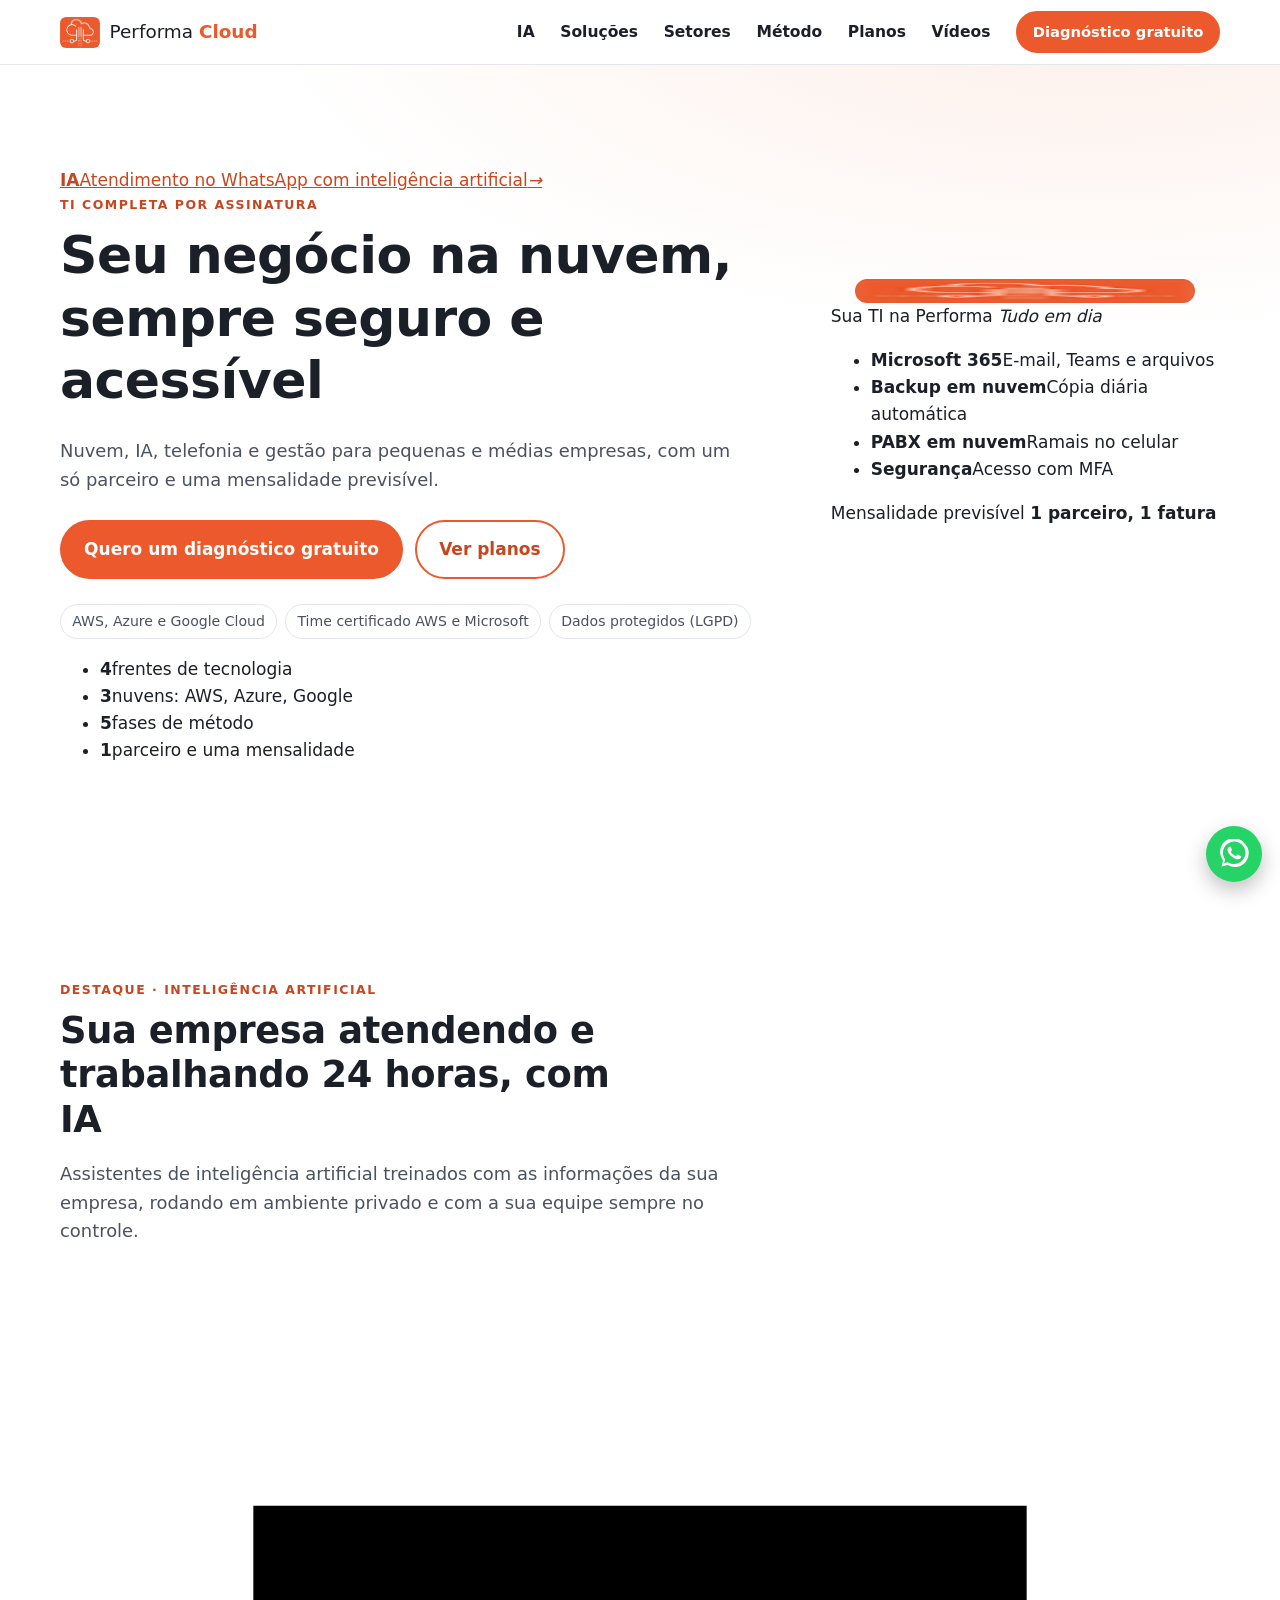
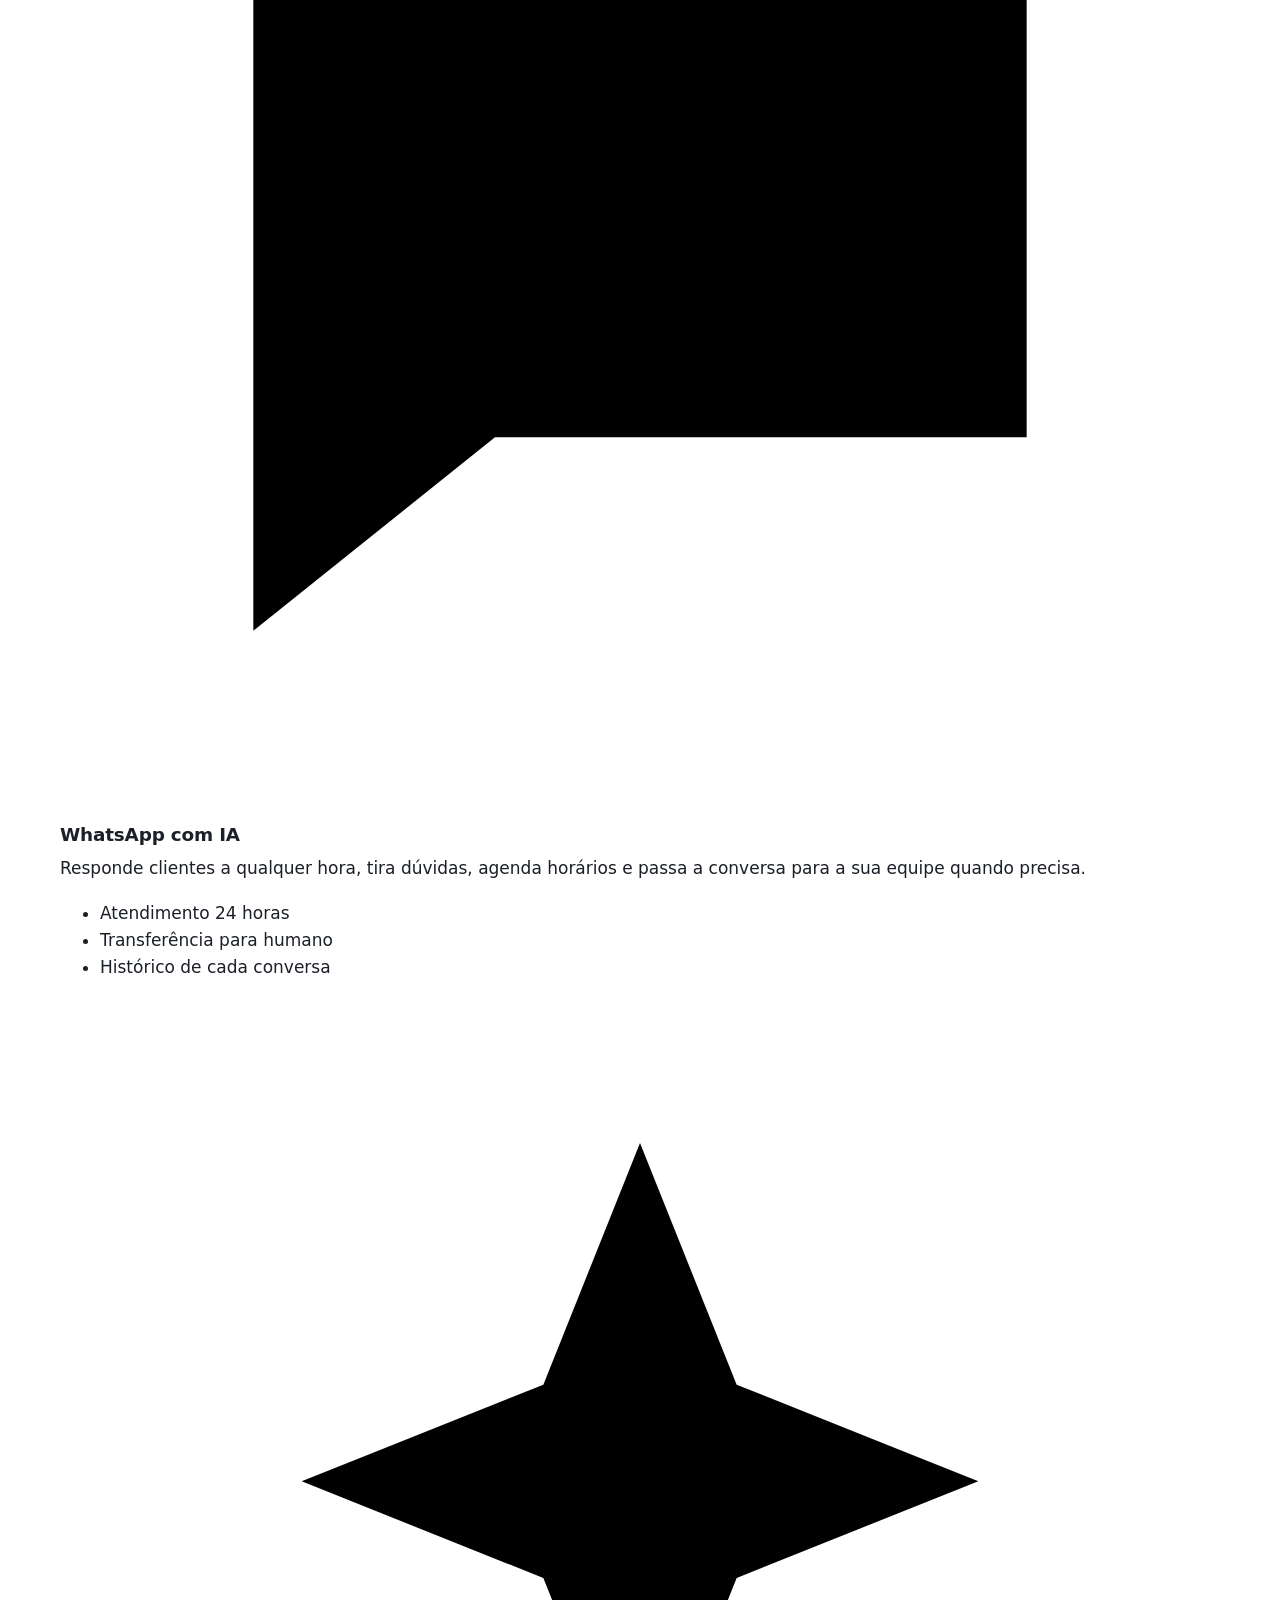
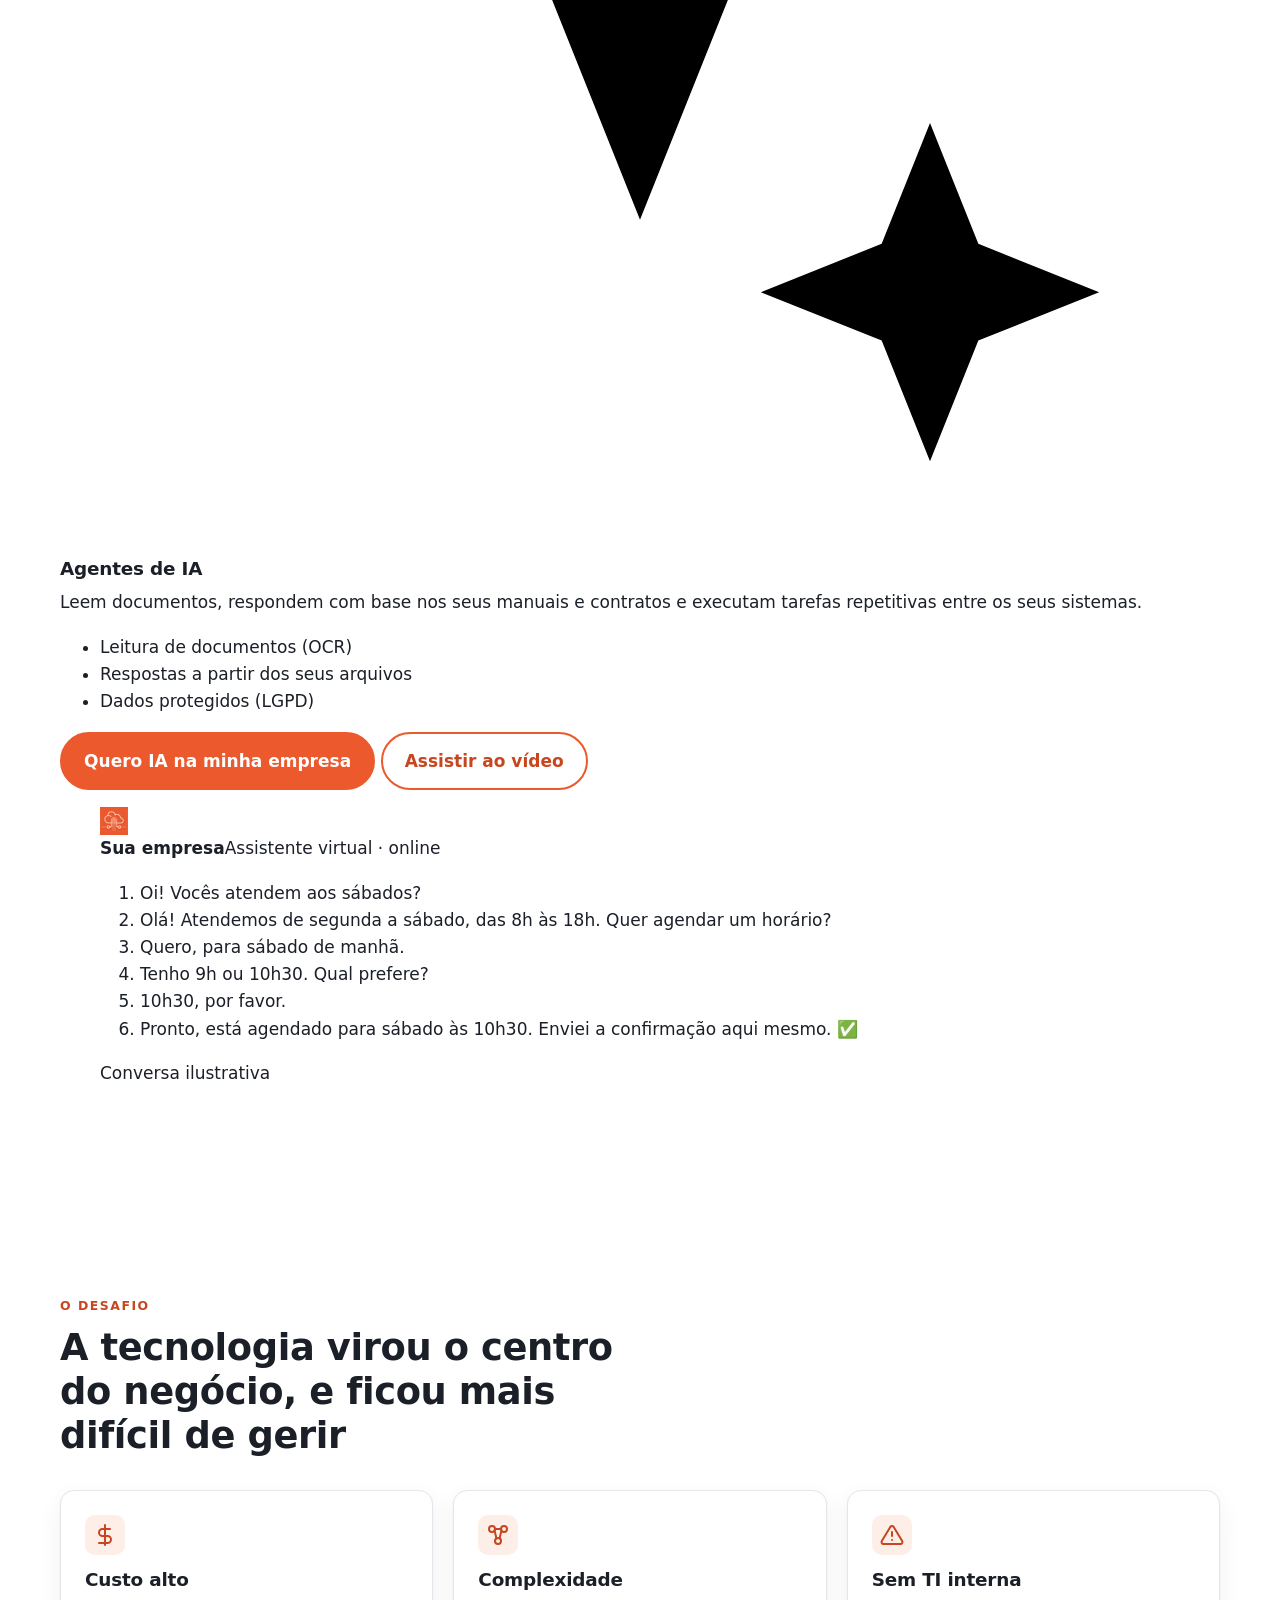
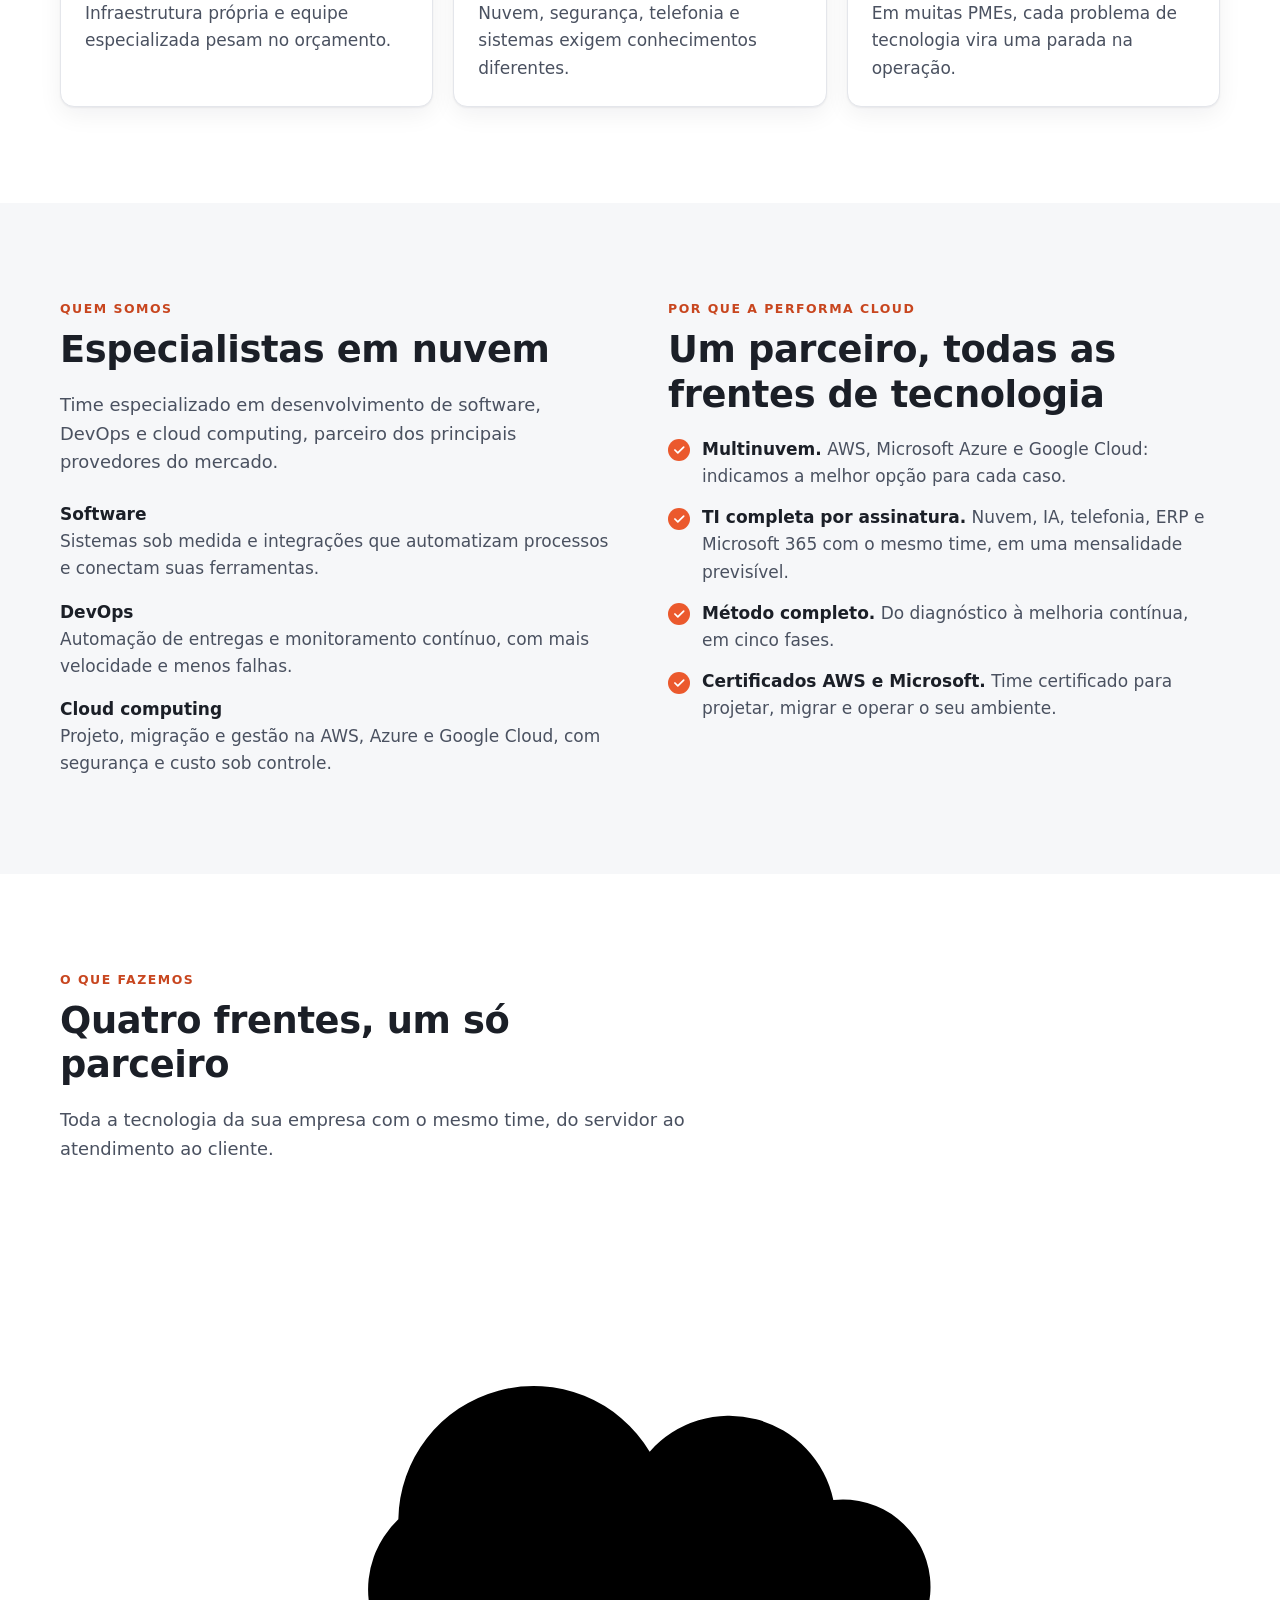
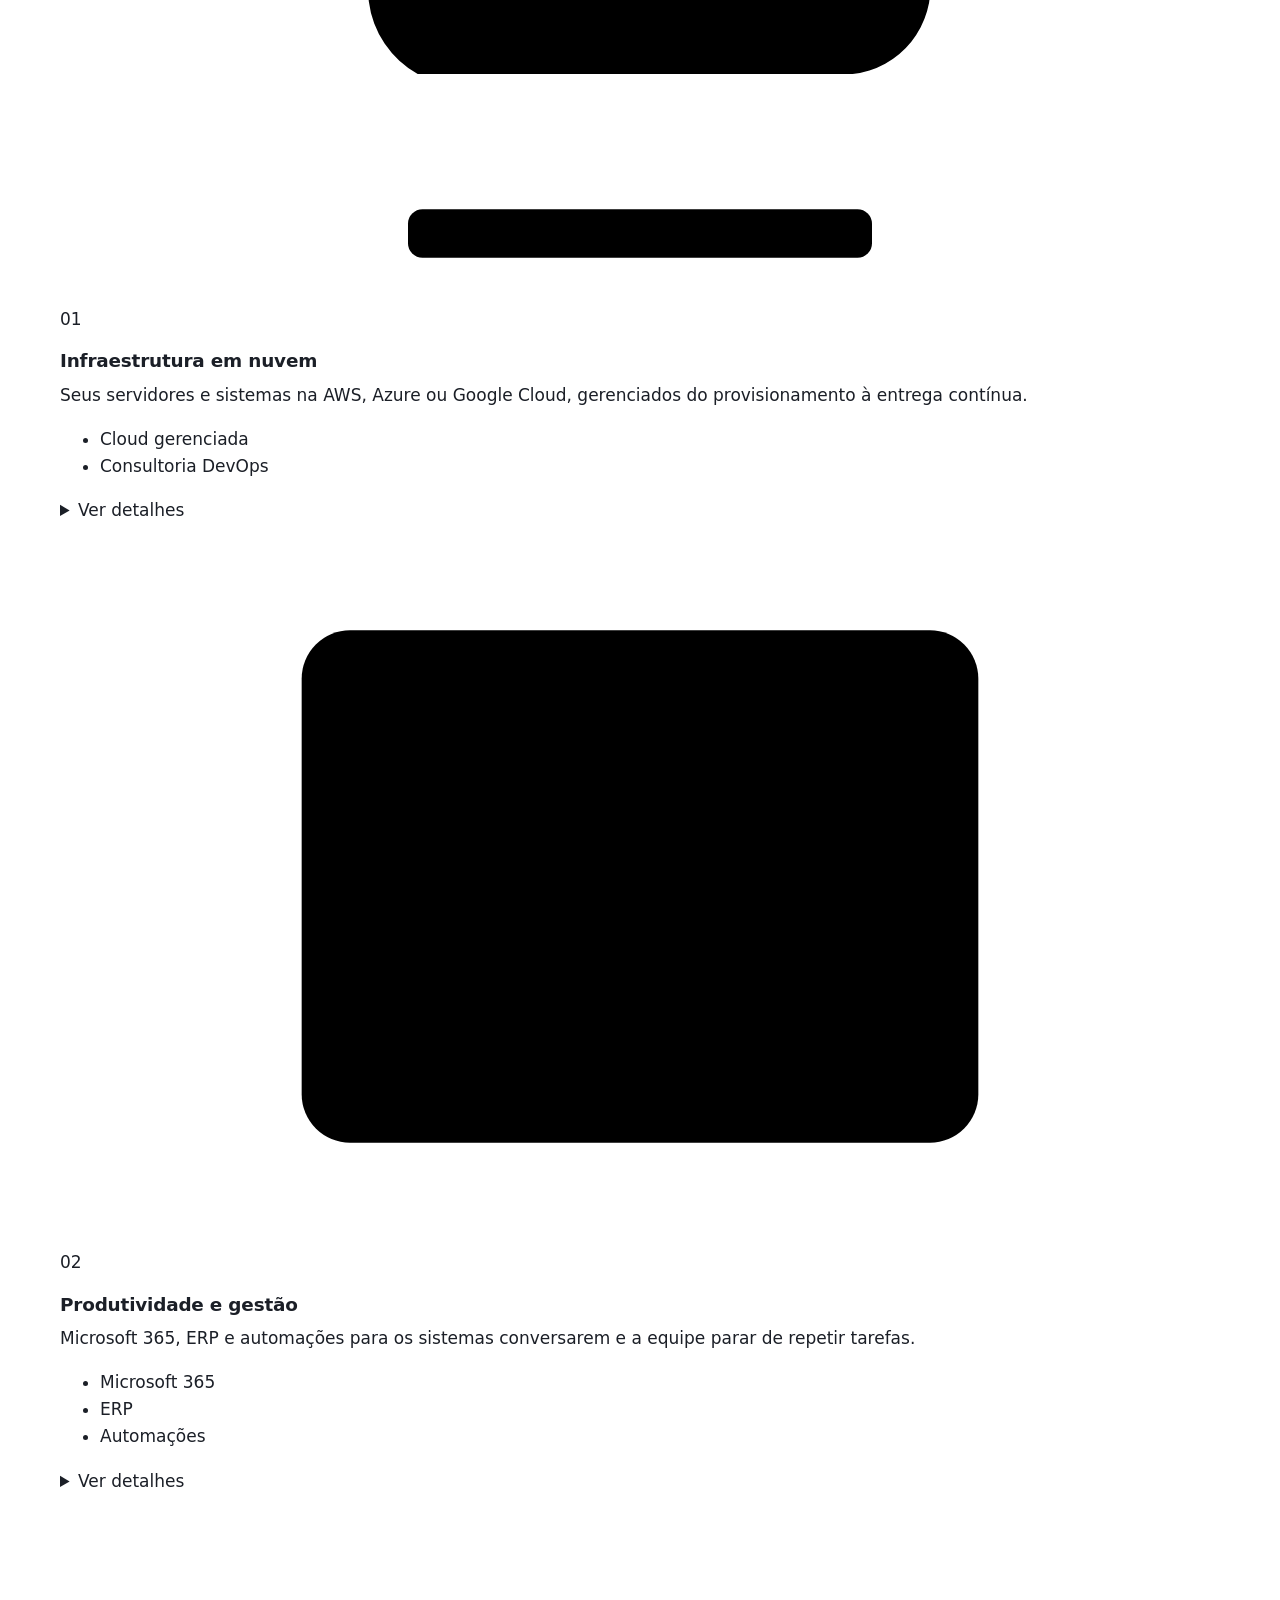
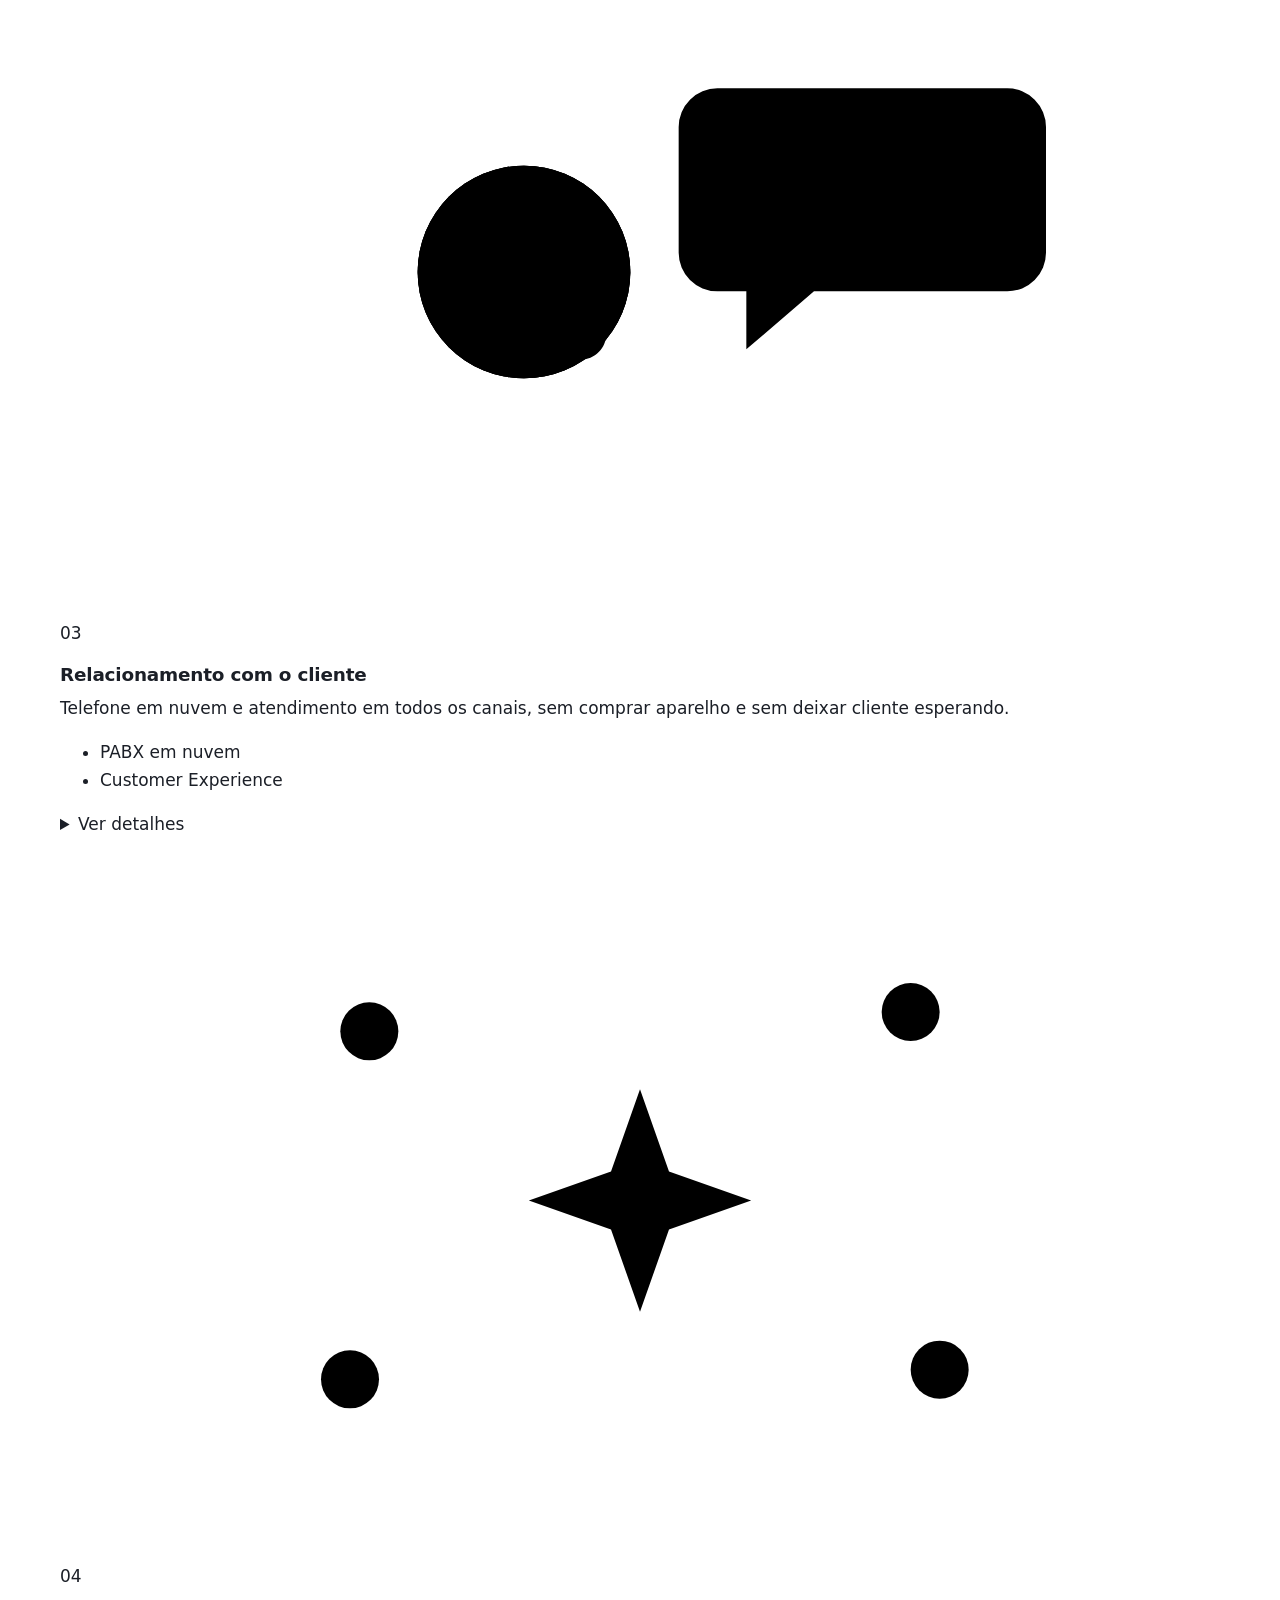
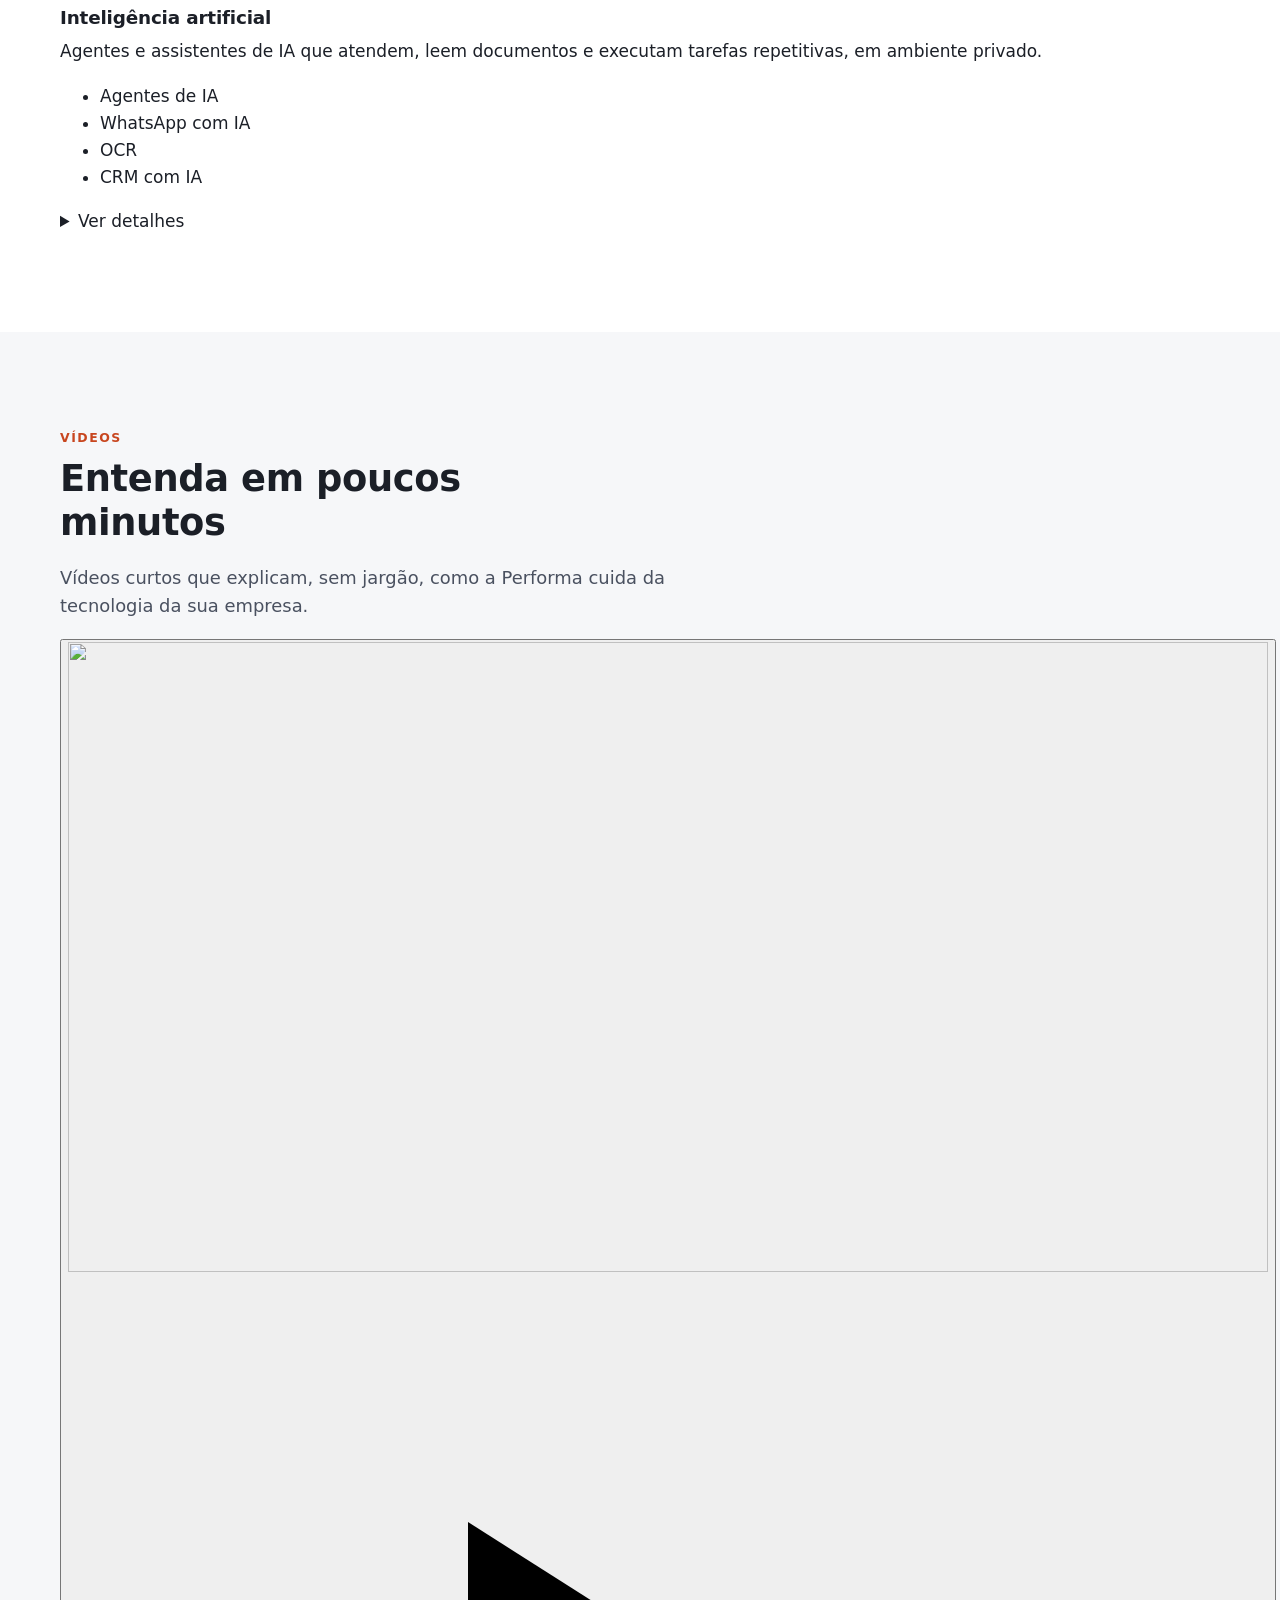
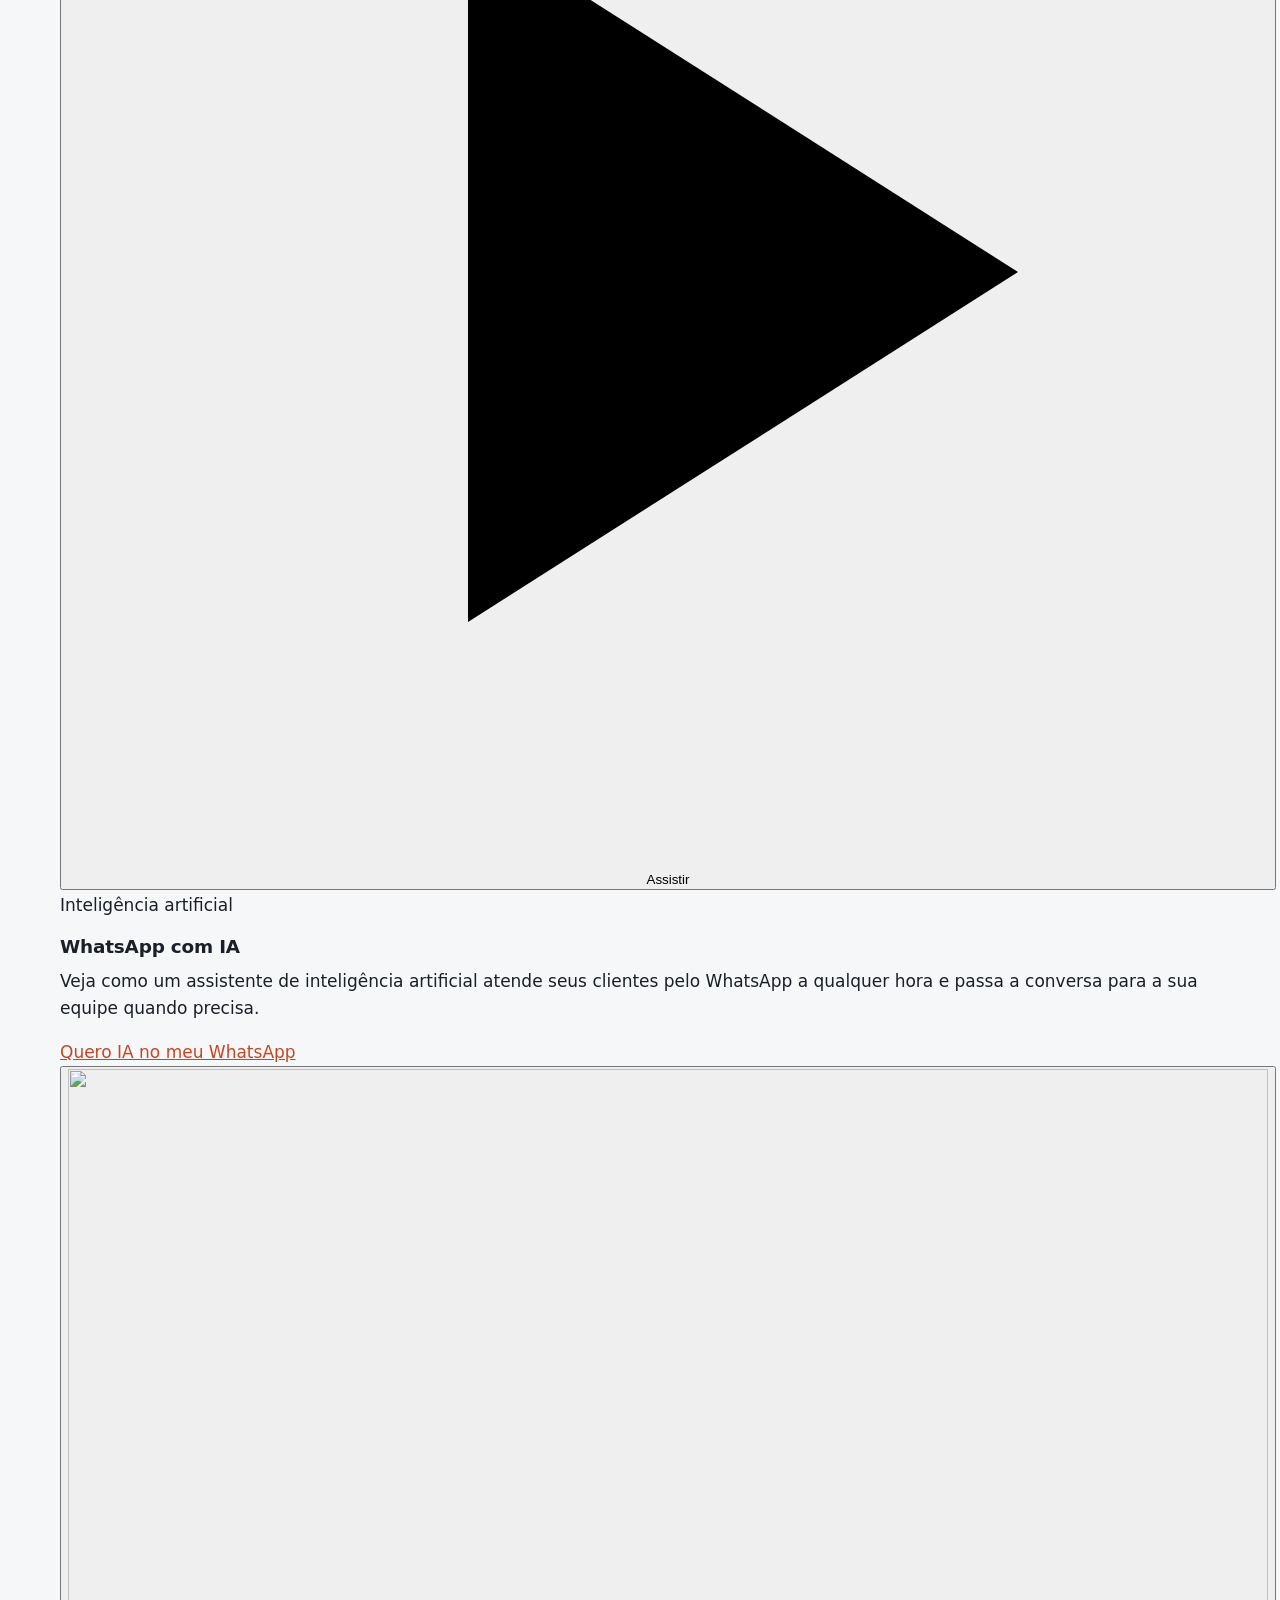
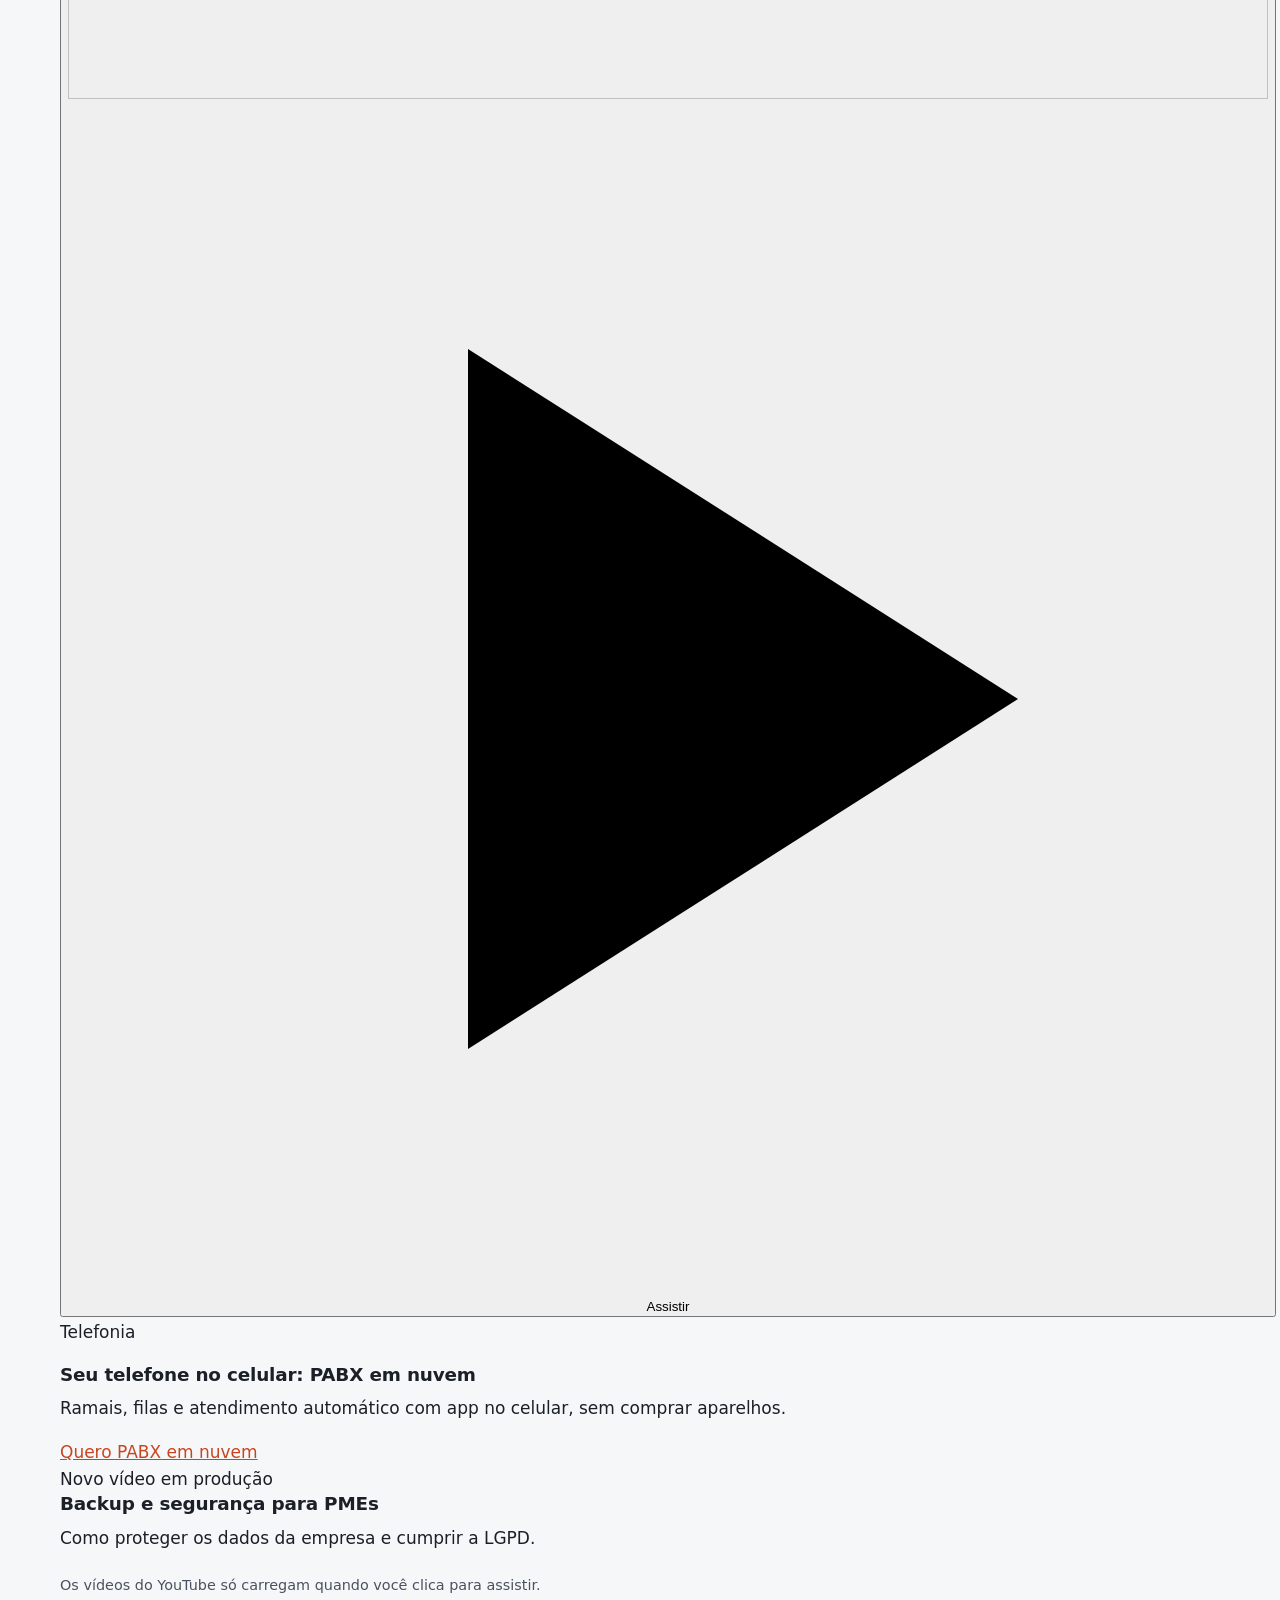
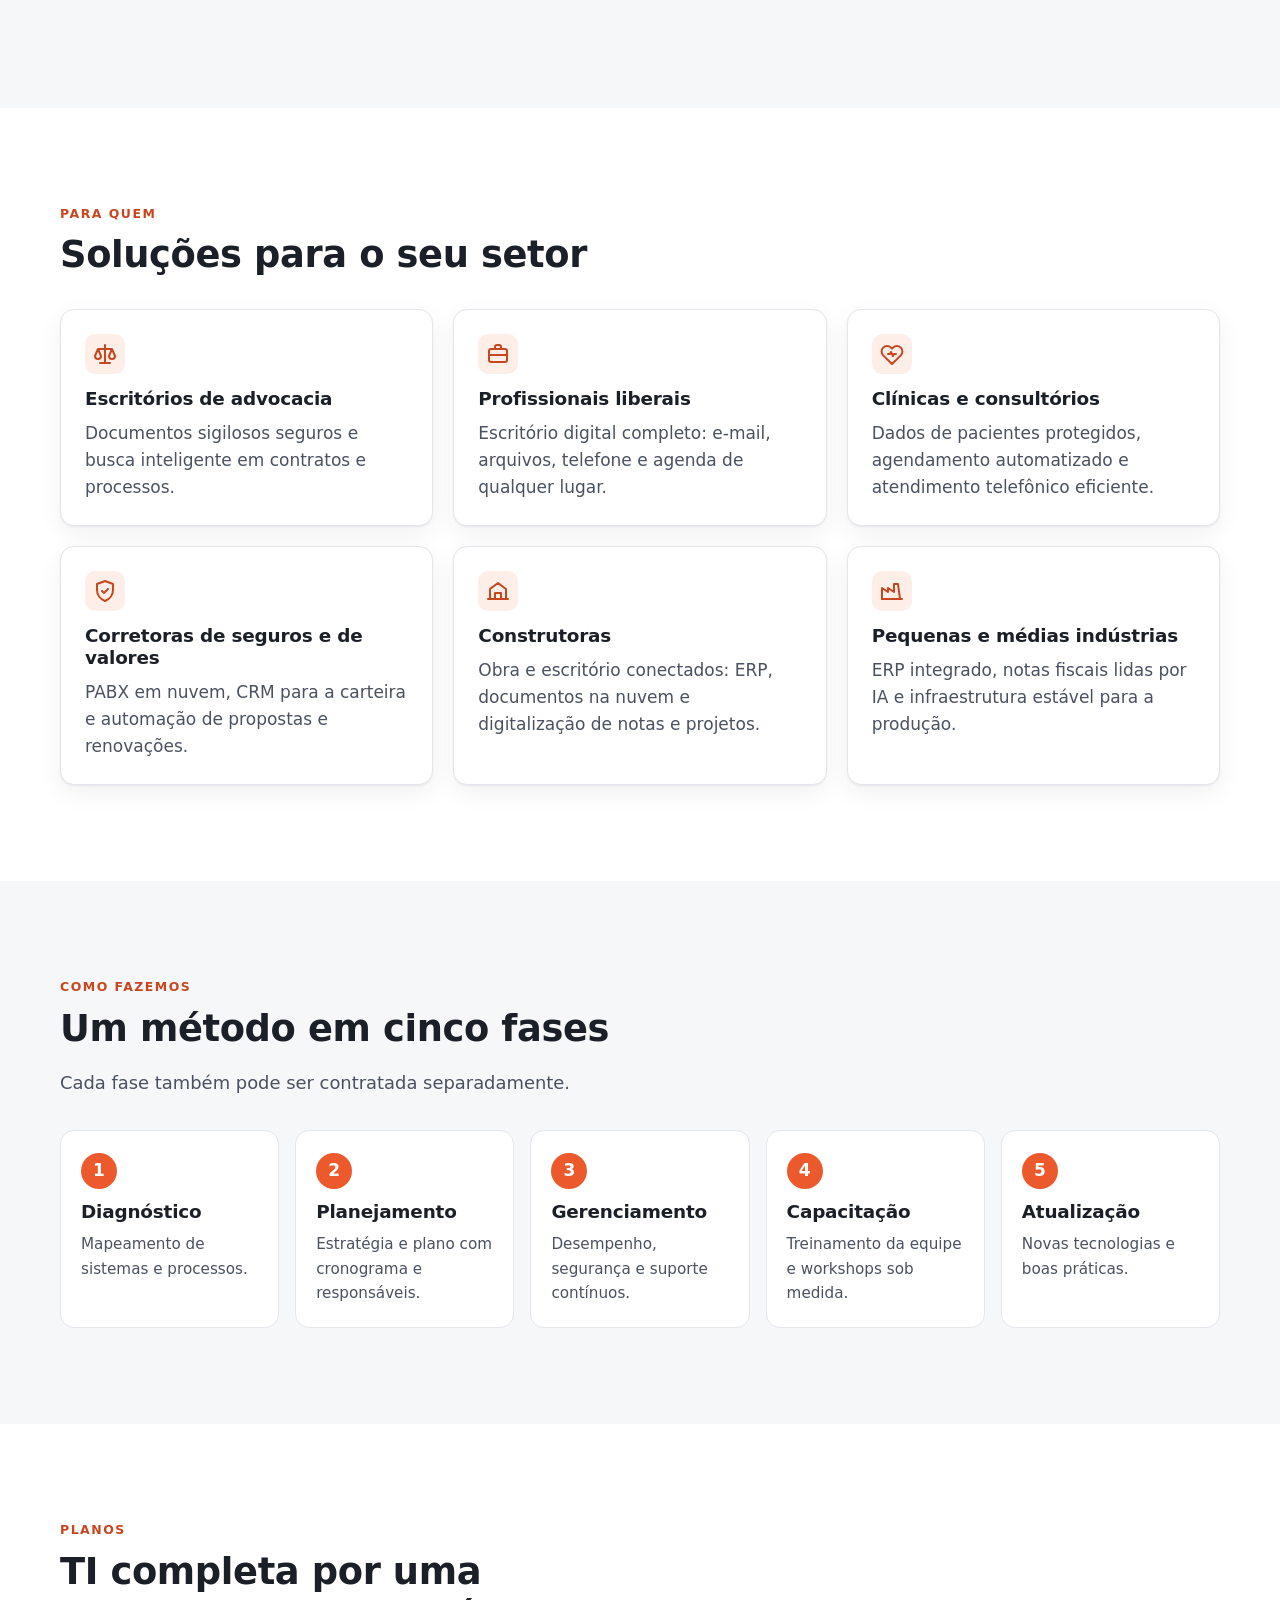
==== public/index.html @ 029bb5de "Vídeos: todos do mesmo tamanho do primeiro, um abaixo do outro Co-Authored-By: Claude Opus 5.5 <nore" ====
<!doctype html>
<html lang="pt-BR">
<head>
  <meta charset="utf-8">
  <meta name="viewport" content="width=device-width, initial-scale=1">
  <title>Performa Cloud | TI completa por assinatura para PMEs</title>
  <meta name="description" content="Nuvem, IA, telefonia, Microsoft 365 e ERP com um só parceiro. TI completa por assinatura para pequenas e médias empresas, com mensalidade previsível. Diagnóstico gratuito.">
  <link rel="canonical" href="https://www.performacloud.com.br/">
  <meta name="theme-color" content="#eb592d">
  <link rel="icon" href="/assets/img/icon-32.png" sizes="32x32">
  <link rel="apple-touch-icon" href="/assets/img/icon-180.png">

  <meta property="og:type" content="website">
  <meta property="og:locale" content="pt_BR">
  <meta property="og:site_name" content="Performa Cloud">
  <meta property="og:title" content="Performa Cloud | TI completa por assinatura para PMEs">
  <meta property="og:description" content="Nuvem, IA, telefonia e gestão com um só parceiro, em uma mensalidade previsível.">
  <meta property="og:url" content="https://www.performacloud.com.br/">
  <meta property="og:image" content="https://www.performacloud.com.br/assets/img/og-image.png">
  <meta property="og:image:width" content="1200">
  <meta property="og:image:height" content="630">
  <meta name="twitter:card" content="summary_large_image">

  <script type="application/ld+json">
  {
    "@context": "https://schema.org",
    "@type": "ProfessionalService",
    "name": "Performa Cloud",
    "url": "https://www.performacloud.com.br/",
    "logo": "https://www.performacloud.com.br/assets/img/icon-512.png",
    "description": "TI completa por assinatura para pequenas e médias empresas: nuvem, IA, telefonia e gestão com um só parceiro.",
    "email": "atendimento@performacloud.com.br",
    "telephone": "+55-11-5043-0972",
    "address": {
      "@type": "PostalAddress",
      "streetAddress": "Av. Paulista, 302",
      "addressLocality": "São Paulo",
      "addressRegion": "SP",
      "addressCountry": "BR"
    },
    "areaServed": "BR"
  }
  </script>

  <link rel="stylesheet" href="/assets/css/style.css?v=20261111a">
  <script src="/assets/js/main.js?v=20261111a" defer></script>
</head>
<body>
  <a class="skip" href="#conteudo">Pular para o conteúdo</a>

  <header class="topbar" id="topo">
    <div class="wrap topbar__inner">
      <a class="brand" href="#topo" aria-label="Performa Cloud, início">
        <img src="/assets/img/logo.png" alt="" width="40" height="31">
        <span>Performa <strong>Cloud</strong></span>
      </a>
      <button class="nav-toggle" aria-expanded="false" aria-controls="menu" aria-label="Abrir menu">
        <span></span><span></span><span></span>
      </button>
      <nav class="nav" id="menu" aria-label="Principal">
        <a href="#ia">IA</a>
        <a href="#solucoes">Soluções</a>
        <a href="#setores">Setores</a>
        <a href="#metodo">Método</a>
        <a href="#planos">Planos</a>
        <a href="#videos">Vídeos</a>
        <a class="btn btn--sm" href="#contato">Diagnóstico gratuito</a>
      </nav>
    </div>
  </header>

  <main id="conteudo">

    <!-- Abertura -->
    <!-- Abertura em tela cheia, fundo escuro animado.
         Para usar um vídeo de fundo (loop curto, sem som, até ~5 MB), coloque o arquivo
         em /assets/video/ e preencha data-video, por exemplo data-video="/assets/video/hero.mp4". -->
    <section class="hero hero--impact" data-video="/assets/video/hero.mp4" data-poster="/assets/video/hero-poster.jpg">
      <div class="hero__bg" aria-hidden="true"><span class="hero__glow hero__glow--a"></span><span class="hero__glow hero__glow--b"></span></div>
      <div class="wrap hero__grid">
        <div>
          <a class="hero__news" href="#ia"><b>IA</b><span>Atendimento no WhatsApp com inteligência artificial</span><i aria-hidden="true">→</i></a>
          <p class="eyebrow">TI completa por assinatura</p>
          <h1>Seu negócio na <span class="hl">nuvem</span>, sempre seguro e acessível</h1>
          <p class="lead">Nuvem, IA, telefonia e gestão para pequenas e médias empresas, com um só parceiro e uma mensalidade previsível.</p>
          <div class="hero__cta">
            <a class="btn" href="#contato">Quero um diagnóstico gratuito</a>
            <a class="btn btn--ghost" href="#planos">Ver planos</a>
          </div>
          <ul class="badges" aria-label="Diferenciais">
            <li>AWS, Azure e Google Cloud</li>
            <li>Time certificado AWS e Microsoft</li>
            <li>Dados protegidos (LGPD)</li>
          </ul>
        </div>
        <!-- Ilustração do que o cliente recebe: um painel único de TI -->
        <div class="hero__art" aria-hidden="true">
          <div class="panel-mock">
            <div class="panel-mock__head">
              <img src="/assets/img/icon-32.png" alt="" width="24" height="24">
              <span>Sua TI na Performa</span>
              <em>Tudo em dia</em>
            </div>
            <ul class="panel-mock__list">
              <li><b>Microsoft 365</b><span>E-mail, Teams e arquivos</span></li>
              <li><b>Backup em nuvem</b><span>Cópia diária automática</span></li>
              <li><b>PABX em nuvem</b><span>Ramais no celular</span></li>
              <li><b>Segurança</b><span>Acesso com MFA</span></li>
            </ul>
            <div class="panel-mock__foot">
              <span>Mensalidade previsível</span>
              <strong>1 parceiro, 1 fatura</strong>
            </div>
          </div>
        </div>
      </div>
      <div class="wrap">
        <ul class="hero__stats" aria-label="A Performa em números">
          <li><strong>4</strong><span>frentes de tecnologia</span></li>
          <li><strong>3</strong><span>nuvens: AWS, Azure, Google</span></li>
          <li><strong>5</strong><span>fases de método</span></li>
          <li><strong>1</strong><span>parceiro e uma mensalidade</span></li>
        </ul>
      </div>
      <a class="hero__scroll" href="#desafio" aria-label="Rolar para o conteúdo"><span></span></a>
    </section>

    <!-- Destaque: inteligência artificial e WhatsApp com IA -->
    <section class="section spotlight" id="ia" aria-labelledby="ia-titulo">
      <div class="wrap spotlight__grid">
        <div>
          <p class="eyebrow">Destaque · Inteligência artificial</p>
          <h2 id="ia-titulo">Sua empresa atendendo e trabalhando 24 horas, com <span class="hl">IA</span></h2>
          <p class="lead">Assistentes de inteligência artificial treinados com as informações da sua empresa, rodando em ambiente privado e com a sua equipe sempre no controle.</p>

          <div class="spotlight__cards">
            <article class="ia-card reveal">
              <span class="ia-card__icon" aria-hidden="true"><svg viewBox="0 0 24 24"><path d="M4 5h16v11H9l-5 4z"/><path d="M8 9h8M8 12h5"/></svg></span>
              <h3>WhatsApp com IA</h3>
              <p>Responde clientes a qualquer hora, tira dúvidas, agenda horários e passa a conversa para a sua equipe quando precisa.</p>
              <ul><li>Atendimento 24 horas</li><li>Transferência para humano</li><li>Histórico de cada conversa</li></ul>
            </article>
            <article class="ia-card reveal">
              <span class="ia-card__icon" aria-hidden="true"><svg viewBox="0 0 24 24"><path d="M12 3l2 5 5 2-5 2-2 5-2-5-5-2 5-2z"/><path d="M18 15l1 2.5 2.5 1-2.5 1L18 22l-1-2.5-2.5-1 2.5-1z"/></svg></span>
              <h3>Agentes de IA</h3>
              <p>Leem documentos, respondem com base nos seus manuais e contratos e executam tarefas repetitivas entre os seus sistemas.</p>
              <ul><li>Leitura de documentos (OCR)</li><li>Respostas a partir dos seus arquivos</li><li>Dados protegidos (LGPD)</li></ul>
            </article>
          </div>

          <div class="spotlight__cta">
            <a class="btn" href="#contato" data-interesse="IA e WhatsApp com IA">Quero IA na minha empresa</a>
            <a class="btn btn--ghost" href="#videos">Assistir ao vídeo</a>
          </div>
        </div>

        <figure class="chat reveal" aria-label="Exemplo ilustrativo de atendimento por IA">
          <div class="chat__head">
            <img src="/assets/img/icon-32.png" alt="" width="28" height="28">
            <div><b>Sua empresa</b><span>Assistente virtual · online</span></div>
          </div>
          <ol class="chat__body">
            <li class="msg msg--in">Oi! Vocês atendem aos sábados?</li>
            <li class="msg msg--out">Olá! Atendemos de segunda a sábado, das 8h às 18h. Quer agendar um horário?</li>
            <li class="msg msg--in">Quero, para sábado de manhã.</li>
            <li class="msg msg--out">Tenho 9h ou 10h30. Qual prefere?</li>
            <li class="msg msg--in">10h30, por favor.</li>
            <li class="msg msg--out">Pronto, está agendado para sábado às 10h30. Enviei a confirmação aqui mesmo. ✅</li>
          </ol>
          <figcaption>Conversa ilustrativa</figcaption>
        </figure>
      </div>
    </section>

    <!-- O desafio -->
    <section class="section" id="desafio">
      <div class="wrap">
        <p class="eyebrow">O desafio</p>
        <h2>A tecnologia virou o centro do negócio, e ficou mais difícil de gerir</h2>
        <div class="grid grid--3">
          <article class="card">
            <svg class="ico" viewBox="0 0 24 24" aria-hidden="true"><path d="M12 2v20M17 6H9.5a3.5 3.5 0 0 0 0 7h5a3.5 3.5 0 0 1 0 7H6"/></svg>
            <h3>Custo alto</h3>
            <p>Infraestrutura própria e equipe especializada pesam no orçamento.</p>
          </article>
          <article class="card">
            <svg class="ico" viewBox="0 0 24 24" aria-hidden="true"><circle cx="6" cy="6" r="3"/><circle cx="18" cy="6" r="3"/><circle cx="12" cy="18" r="3"/><path d="M8.5 7.5l2 8M15.5 7.5l-2 8M9 6h6"/></svg>
            <h3>Complexidade</h3>
            <p>Nuvem, segurança, telefonia e sistemas exigem conhecimentos diferentes.</p>
          </article>
          <article class="card">
            <svg class="ico" viewBox="0 0 24 24" aria-hidden="true"><path d="M12 9v4M12 17h.01"/><path d="M10.3 3.9L1.8 18a2 2 0 0 0 1.7 3h17a2 2 0 0 0 1.7-3L13.7 3.9a2 2 0 0 0-3.4 0z"/></svg>
            <h3>Sem TI interna</h3>
            <p>Em muitas PMEs, cada problema de tecnologia vira uma parada na operação.</p>
          </article>
        </div>
      </div>
    </section>

    <!-- Quem somos / Por que -->
    <section class="section section--alt" id="quem-somos">
      <div class="wrap split">
        <div>
          <p class="eyebrow">Quem somos</p>
          <h2>Especialistas em nuvem</h2>
          <p class="lead">Time especializado em desenvolvimento de software, DevOps e cloud computing, parceiro dos principais provedores do mercado.</p>
          <dl class="pillars">
            <div><dt>Software</dt><dd>Sistemas sob medida e integrações que automatizam processos e conectam suas ferramentas.</dd></div>
            <div><dt>DevOps</dt><dd>Automação de entregas e monitoramento contínuo, com mais velocidade e menos falhas.</dd></div>
            <div><dt>Cloud computing</dt><dd>Projeto, migração e gestão na AWS, Azure e Google Cloud, com segurança e custo sob controle.</dd></div>
          </dl>
        </div>
        <div>
          <p class="eyebrow">Por que a Performa Cloud</p>
          <h2>Um parceiro, todas as frentes de tecnologia</h2>
          <ul class="checks">
            <li><strong>Multinuvem.</strong> AWS, Microsoft Azure e Google Cloud: indicamos a melhor opção para cada caso.</li>
            <li><strong>TI completa por assinatura.</strong> Nuvem, IA, telefonia, ERP e Microsoft 365 com o mesmo time, em uma mensalidade previsível.</li>
            <li><strong>Método completo.</strong> Do diagnóstico à melhoria contínua, em cinco fases.</li>
            <li><strong>Certificados AWS e Microsoft.</strong> Time certificado para projetar, migrar e operar o seu ambiente.</li>
          </ul>
        </div>
      </div>
    </section>

    <!-- Soluções: mosaico com as quatro frentes. Cada cartão tem uma ilustração animada
         (SVG + CSS) e os detalhes ficam num <details>, que funciona sem JavaScript. -->
    <section class="section section--solucoes" id="solucoes">
      <div class="wrap">
        <p class="eyebrow">O que fazemos</p>
        <h2>Quatro frentes, um só parceiro</h2>
        <p class="lead">Toda a tecnologia da sua empresa com o mesmo time, do servidor ao atendimento ao cliente.</p>

        <div class="bento">
          <article class="front front--nuvem reveal">
            <div class="front__art" aria-hidden="true">
              <svg viewBox="0 0 240 150">
                <path class="draw" d="M70 70a28 28 0 0 1 52-14 22 22 0 0 1 38 10 18 18 0 0 1 4 36H74a20 20 0 0 1-4-32z"/>
                <g class="flow"><path d="M95 108v22"/><path d="M120 108v22"/><path d="M145 108v22"/></g>
                <g class="srv"><rect x="72" y="130" width="96" height="10" rx="3"/></g>
                <circle class="blink" cx="160" cy="135" r="2.5"/>
              </svg>
            </div>
            <p class="front__num">01</p>
            <h3>Infraestrutura em nuvem</h3>
            <p>Seus servidores e sistemas na AWS, Azure ou Google Cloud, gerenciados do provisionamento à entrega contínua.</p>
            <ul class="front__tags"><li>Cloud gerenciada</li><li>Consultoria DevOps</li></ul>
            <details>
              <summary>Ver detalhes</summary>
              <ul>
                <li><strong>Cloud gerenciada:</strong> provisionamento, manutenção, monitoramento e suporte na AWS, Azure e Google Cloud.</li>
                <li><strong>Consultoria DevOps:</strong> cultura e práticas DevOps por assinatura, do diagnóstico à melhoria contínua.</li>
              </ul>
              <p class="front__gains">Menor custo de TI · Escala sob demanda · Entregas mais rápidas</p>
            </details>
          </article>

          <article class="front front--gestao reveal">
            <div class="front__art" aria-hidden="true">
              <svg viewBox="0 0 240 150">
                <rect class="draw" x="50" y="22" width="140" height="106" rx="10"/>
                <path d="M50 42h140"/>
                <g class="tiles"><rect x="64" y="56" width="32" height="24" rx="5"/><rect x="104" y="56" width="32" height="24" rx="5"/><rect x="144" y="56" width="32" height="24" rx="5"/><rect x="64" y="88" width="32" height="24" rx="5"/><rect x="104" y="88" width="32" height="24" rx="5"/></g>
                <path class="check" d="M150 100l8 8 16-18"/>
              </svg>
            </div>
            <p class="front__num">02</p>
            <h3>Produtividade e gestão</h3>
            <p>Microsoft 365, ERP e automações para os sistemas conversarem e a equipe parar de repetir tarefas.</p>
            <ul class="front__tags"><li>Microsoft 365</li><li>ERP</li><li>Automações</li></ul>
            <details>
              <summary>Ver detalhes</summary>
              <ul>
                <li><strong>Microsoft 365:</strong> implementação, suporte, segurança e adoção do seu ambiente.</li>
                <li><strong>ERP:</strong> Bitrix24 e Dynamics 365 Business Central, da licença ao suporte, com parceiros implantadores certificados.</li>
                <li><strong>Integrações e automações:</strong> Zapier e Power Automate conectando sistemas e eliminando tarefas manuais.</li>
              </ul>
              <p class="front__gains">Menos trabalho manual · Informação integrada · Acesso de qualquer lugar</p>
            </details>
          </article>

          <article class="front front--cliente reveal">
            <div class="front__art" aria-hidden="true">
              <svg viewBox="0 0 240 150">
                <g class="waves"><circle cx="96" cy="78" r="22"/><circle cx="96" cy="78" r="22"/><circle cx="96" cy="78" r="22"/></g>
                <path class="phone" d="M86 64c-3 0-6 3-5 7 3 13 12 22 25 25 4 1 7-2 7-5v-5l-8-3-4 4c-5-2-9-6-11-11l4-4-3-8z"/>
                <g class="bubble"><path d="M136 40h60a8 8 0 0 1 8 8v26a8 8 0 0 1-8 8h-40l-14 12v-12h-6a8 8 0 0 1-8-8V48a8 8 0 0 1 8-8z"/><circle cx="152" cy="61" r="3"/><circle cx="166" cy="61" r="3"/><circle cx="180" cy="61" r="3"/></g>
              </svg>
            </div>
            <p class="front__num">03</p>
            <h3>Relacionamento com o cliente</h3>
            <p>Telefone em nuvem e atendimento em todos os canais, sem comprar aparelho e sem deixar cliente esperando.</p>
            <ul class="front__tags"><li>PABX em nuvem</li><li>Customer Experience</li></ul>
            <details>
              <summary>Ver detalhes</summary>
              <ul>
                <li><strong>PABX em nuvem:</strong> PABX 3CX com ligações pela DirectCall: franquia mensal de minutos, ramais, filas, atendimento automático, gravação e app no celular, sem comprar equipamentos.</li>
                <li><strong>Customer Experience:</strong> Zendesk e Twilio para centralizar voz, chat, e-mail e redes sociais.</li>
              </ul>
              <p class="front__gains">Sem investimento inicial · Menos espera · Proteção contra fraude</p>
            </details>
          </article>

          <article class="front front--ia reveal">
            <div class="front__art" aria-hidden="true">
              <svg viewBox="0 0 240 150">
                <g class="net"><path d="M120 75L64 40M120 75L176 36M120 75L60 112M120 75L182 110M64 40L60 112M176 36L182 110"/></g>
                <g class="nodes"><circle cx="64" cy="40" r="6"/><circle cx="176" cy="36" r="6"/><circle cx="60" cy="112" r="6"/><circle cx="182" cy="110" r="6"/></g>
                <path class="spark" d="M120 52l6 17 17 6-17 6-6 17-6-17-17-6 17-6z"/>
              </svg>
            </div>
            <p class="front__num">04</p>
            <h3>Inteligência artificial</h3>
            <p>Agentes e assistentes de IA que atendem, leem documentos e executam tarefas repetitivas, em ambiente privado.</p>
            <ul class="front__tags"><li>Agentes de IA</li><li>WhatsApp com IA</li><li>OCR</li><li>CRM com IA</li></ul>
            <details>
              <summary>Ver detalhes</summary>
              <ul>
                <li><strong>Automação inteligente:</strong> agentes de IA que executam tarefas repetitivas e conectam sistemas, 24 horas por dia.</li>
                <li><strong>Assistente de conhecimento:</strong> respostas na hora a partir de manuais, contratos e documentos internos, em ambiente privado.</li>
                <li><strong>Digitalização com OCR e IA:</strong> notas, contratos e formulários lidos, classificados e enviados aos seus sistemas.</li>
                <li><strong>CRM com IA:</strong> assistentes virtuais no atendimento, priorização de leads e previsão de vendas.</li>
              </ul>
              <p class="front__gains">Mais produtividade · Respostas em segundos · Dados protegidos (LGPD)</p>
            </details>
          </article>
        </div>
      </div>
    </section>

    <!-- Vídeos explicativos
         Para adicionar um vídeo, copie um <article class="video"> e troque:
         data-youtube (id do vídeo no YouTube, o trecho depois de "v=" ou de "youtu.be/"),
         ou data-src (arquivo .mp4 em /assets/video/), o título, a duração e a descrição.
         Todos os vídeos têm o mesmo tamanho, um abaixo do outro, na ordem da lista. -->
    <section class="section section--alt" id="videos">
      <div class="wrap">
        <p class="eyebrow">Vídeos</p>
        <h2>Entenda em poucos minutos</h2>
        <p class="lead">Vídeos curtos que explicam, sem jargão, como a Performa cuida da tecnologia da sua empresa.</p>

        <div class="videos">
          <article class="video video--featured" data-youtube="hsQxw5sR8k4">
            <div class="video__frame">
              <button class="video__play" type="button" aria-label="Assistir: WhatsApp com IA">
                <span class="video__poster" aria-hidden="true">
                  <img src="/assets/img/og-image.png" alt="" width="1200" height="630" loading="lazy">
                </span>
                <span class="video__icon" aria-hidden="true"><svg viewBox="0 0 24 24"><path d="M8 5v14l11-7z"/></svg></span>
                <span class="video__time">Assistir</span>
              </button>
            </div>
            <div class="video__body">
              <p class="video__tag">Inteligência artificial</p>
              <h3>WhatsApp com IA</h3>
              <p>Veja como um assistente de inteligência artificial atende seus clientes pelo WhatsApp a qualquer hora e passa a conversa para a sua equipe quando precisa.</p>
              <a class="link-arrow" href="#contato">Quero IA no meu WhatsApp</a>
            </div>
          </article>

          <article class="video" data-youtube="rEPYiPk3A7w">
            <div class="video__frame">
              <button class="video__play" type="button" aria-label="Assistir: PABX em nuvem">
                <span class="video__poster" aria-hidden="true">
                  <img src="/assets/img/og-image.png" alt="" width="1200" height="630" loading="lazy">
                </span>
                <span class="video__icon" aria-hidden="true"><svg viewBox="0 0 24 24"><path d="M8 5v14l11-7z"/></svg></span>
                <span class="video__time">Assistir</span>
              </button>
            </div>
            <div class="video__body">
              <p class="video__tag">Telefonia</p>
              <h3>Seu telefone no celular: PABX em nuvem</h3>
              <p>Ramais, filas e atendimento automático com app no celular, sem comprar aparelhos.</p>
              <a class="link-arrow" href="#contato">Quero PABX em nuvem</a>
            </div>
          </article>
          <article class="video video--soon" aria-label="Próximo vídeo, em produção">
            <div class="video__frame"><span class="video__soon">Novo vídeo em produção</span></div>
            <div class="video__body"><h3>Backup e segurança para PMEs</h3><p>Como proteger os dados da empresa e cumprir a LGPD.</p></div>
          </article>
        </div>
        <p class="fine">Os vídeos do YouTube só carregam quando você clica para assistir.</p>
      </div>
    </section>

    <!-- Setores -->
    <section class="section" id="setores">
      <div class="wrap">
        <p class="eyebrow">Para quem</p>
        <h2>Soluções para o seu setor</h2>
        <div class="grid grid--3">
          <article class="card"><svg class="ico" viewBox="0 0 24 24" aria-hidden="true"><path d="M12 3v18M7 21h10M5 7h14M5 7l-3 7a3 3 0 0 0 6 0zM19 7l-3 7a3 3 0 0 0 6 0z"/></svg><h3>Escritórios de advocacia</h3><p>Documentos sigilosos seguros e busca inteligente em contratos e processos.</p></article>
          <article class="card"><svg class="ico" viewBox="0 0 24 24" aria-hidden="true"><rect x="3" y="7" width="18" height="13" rx="2"/><path d="M9 7V5a2 2 0 0 1 2-2h2a2 2 0 0 1 2 2v2M3 13h18"/></svg><h3>Profissionais liberais</h3><p>Escritório digital completo: e-mail, arquivos, telefone e agenda de qualquer lugar.</p></article>
          <article class="card"><svg class="ico" viewBox="0 0 24 24" aria-hidden="true"><path d="M20.8 5.6a5.5 5.5 0 0 0-7.8 0L12 6.7l-1-1.1a5.5 5.5 0 0 0-7.8 7.8L12 22l8.8-8.6a5.5 5.5 0 0 0 0-7.8z"/><path d="M8 12h2l1-2 2 4 1-2h2"/></svg><h3>Clínicas e consultórios</h3><p>Dados de pacientes protegidos, agendamento automatizado e atendimento telefônico eficiente.</p></article>
          <article class="card"><svg class="ico" viewBox="0 0 24 24" aria-hidden="true"><path d="M12 2l8 3v6c0 5-3.4 9.3-8 11-4.6-1.7-8-6-8-11V5z"/><path d="M9 12l2 2 4-4"/></svg><h3>Corretoras de seguros e de valores</h3><p>PABX em nuvem, CRM para a carteira e automação de propostas e renovações.</p></article>
          <article class="card"><svg class="ico" viewBox="0 0 24 24" aria-hidden="true"><path d="M2 20h20M4 20V10l8-6 8 6v10M9 20v-6h6v6"/></svg><h3>Construtoras</h3><p>Obra e escritório conectados: ERP, documentos na nuvem e digitalização de notas e projetos.</p></article>
          <article class="card"><svg class="ico" viewBox="0 0 24 24" aria-hidden="true"><path d="M2 20V9l6 4V9l6 4V5h4l2 15z"/><path d="M2 20h20"/></svg><h3>Pequenas e médias indústrias</h3><p>ERP integrado, notas fiscais lidas por IA e infraestrutura estável para a produção.</p></article>
        </div>
      </div>
    </section>

    <!-- Método -->
    <section class="section section--alt" id="metodo">
      <div class="wrap">
        <p class="eyebrow">Como fazemos</p>
        <h2>Um método em cinco fases</h2>
        <p class="lead">Cada fase também pode ser contratada separadamente.</p>
        <ol class="steps">
          <li><h3>Diagnóstico</h3><p>Mapeamento de sistemas e processos.</p></li>
          <li><h3>Planejamento</h3><p>Estratégia e plano com cronograma e responsáveis.</p></li>
          <li><h3>Gerenciamento</h3><p>Desempenho, segurança e suporte contínuos.</p></li>
          <li><h3>Capacitação</h3><p>Treinamento da equipe e workshops sob medida.</p></li>
          <li><h3>Atualização</h3><p>Novas tecnologias e boas práticas.</p></li>
        </ol>
      </div>
    </section>

    <!-- Planos -->
    <section class="section" id="planos">
      <div class="wrap">
        <p class="eyebrow">Planos</p>
        <h2>TI completa por uma mensalidade previsível</h2>
        <div class="toggle" role="group" aria-label="Você já tem Microsoft 365?">
          <span id="m365-label">Já tenho Microsoft 365</span>
          <button class="switch" role="switch" aria-checked="false" aria-labelledby="m365-label"><span></span></button>
        </div>
        <div class="plans">
          <article class="plan">
            <h3>Essencial</h3>
            <p class="price"><span class="price__value" data-full="249,90" data-byo="189,90">R$ 249,90</span> <small>por usuário/mês</small></p>
            <ul>
              <li class="m365-item">Microsoft 365 com gestão e suporte</li>
              <li>Backup em nuvem</li>
              <li>PABX em nuvem com 100 minutos por usuário</li>
              <li>Suporte remoto em horário comercial</li>
              <li>Solução em até 2 dias úteis</li>
            </ul>
            <a class="btn btn--ghost" href="#contato" data-plano="Essencial">Quero o Essencial</a>
          </article>
          <article class="plan plan--featured">
            <p class="plan__tag">Mais completo</p>
            <h3>Profissional</h3>
            <p class="price"><span class="price__value" data-full="529,90" data-byo="339,90">R$ 529,90</span> <small>por usuário/mês</small></p>
            <ul>
              <li>Tudo do plano Essencial</li>
              <li>Nuvem gerenciada: servidores e sistemas</li>
              <li>Segurança e monitoramento contínuo</li>
              <li>PABX com 300 minutos por usuário</li>
              <li>Solução em até 2 dias úteis</li>
            </ul>
            <a class="btn" href="#contato" data-plano="Profissional">Quero o Profissional</a>
          </article>
          <article class="plan">
            <h3>Módulos</h3>
            <p class="price"><span class="price__value">Sob proposta</span></p>
            <ul>
              <li>Inteligência Artificial</li>
              <li>ERP</li>
              <li>Customer Experience</li>
              <li>Integrações e automações</li>
            </ul>
            <a class="btn btn--ghost" href="#contato" data-plano="Módulos">Pedir proposta</a>
          </article>
        </div>
        <p class="fine">Mínimo de 8 usuários por contrato. Minuto excedente: R$ 0,27. Consumo de nuvem (AWS/Azure) cobrado conforme o uso. Já tem Microsoft 365? Essencial por R$ 189,90 e Profissional por R$ 339,90 por usuário/mês.</p>
      </div>
    </section>

    <!-- Plataformas -->
    <section class="section section--tight section--alt" id="plataformas">
      <div class="wrap">
        <p class="eyebrow center">Trabalhamos com as principais plataformas do mercado</p>
        <!-- Só os nomes, sem logotipos: o uso de marca de terceiros exige parceria formal.
             A lista aparece duas vezes para o movimento ser contínuo; a cópia fica oculta para leitores de tela. -->
        <div class="marquee">
          <div class="marquee__track">
            <ul class="logos" aria-label="Plataformas"><li>AWS</li><li>Microsoft Azure</li><li>Google Cloud</li><li>Microsoft 365</li><li>Dynamics 365</li><li>Bitrix24</li><li>3CX</li><li>DirectCall</li><li>Zendesk</li><li>Twilio</li><li>Zapier</li><li>Power Automate</li></ul>
            <ul class="logos" aria-hidden="true"><li>AWS</li><li>Microsoft Azure</li><li>Google Cloud</li><li>Microsoft 365</li><li>Dynamics 365</li><li>Bitrix24</li><li>3CX</li><li>DirectCall</li><li>Zendesk</li><li>Twilio</li><li>Zapier</li><li>Power Automate</li></ul>
          </div>
        </div>
      </div>
    </section>

    <!-- Como começar + contato -->
    <section class="section section--dark" id="contato">
      <div class="wrap split">
        <div>
          <p class="eyebrow">Como começar</p>
          <h2>Comece com um diagnóstico gratuito do seu ambiente</h2>
          <ol class="mini-steps">
            <li><strong>Conversa inicial.</strong> Entendemos o seu negócio, a operação atual e as prioridades.</li>
            <li><strong>Diagnóstico.</strong> Questionário e reunião de até 2 horas para mapear sistemas, custos e riscos.</li>
            <li><strong>Proposta.</strong> Relatório com prioridades e proposta com plano e investimento claros.</li>
          </ol>
          <p class="note">O primeiro diagnóstico é sem custo e sem compromisso de contratação.</p>
          <ul class="contact-list">
            <li><a href="https://wa.me/5511969449185" rel="noopener">WhatsApp: (11) 9 6944-9185</a></li>
            <li><a href="tel:+551150430972">Telefone: (11) 5043-0972</a></li>
            <li><a href="mailto:atendimento@performacloud.com.br">atendimento@performacloud.com.br</a></li>
            <li>Av. Paulista, 302 · São Paulo, SP</li>
          </ul>
        </div>

        <form class="form" id="form-contato" action="/api/contato" method="post" novalidate>
          <h3>Fale com nosso time</h3>
          <label>Nome <input name="nome" autocomplete="name" required maxlength="120"></label>
          <label>Empresa <input name="empresa" autocomplete="organization" maxlength="120"></label>
          <div class="form__row">
            <label>E-mail <input type="email" name="email" autocomplete="email" required maxlength="160"></label>
            <label>Telefone <input type="tel" name="telefone" autocomplete="tel" maxlength="30"></label>
          </div>
          <label>Número de usuários
            <select name="usuarios">
              <option value="">Selecione</option>
              <option>Até 8</option><option>9 a 20</option><option>21 a 50</option><option>Mais de 50</option>
            </select>
          </label>
          <label>Como podemos ajudar? <textarea name="mensagem" rows="4" maxlength="2000"></textarea></label>
          <input type="hidden" name="plano" value="">
          <label class="hp" aria-hidden="true">Não preencha <input name="site" tabindex="-1" autocomplete="off"></label>
          <label class="consent"><input type="checkbox" name="consentimento" required> <span>Concordo com o uso dos meus dados para contato, conforme a <a href="/privacidade">política de privacidade</a>.</span></label>
          <button class="btn btn--block" type="submit">Pedir diagnóstico gratuito</button>
          <p class="form__status" role="status" aria-live="polite"></p>
        </form>
      </div>
    </section>
  </main>

  <footer class="footer">
    <div class="wrap footer__grid">
      <div>
        <a class="brand brand--light" href="#topo" aria-label="Performa Cloud, voltar ao topo">
          <img src="/assets/img/logo.png" alt="" width="40" height="31">
          <span>Performa <strong>Cloud</strong></span>
        </a>
        <p>TI completa por assinatura para pequenas e médias empresas.</p>
      </div>
      <nav aria-label="Rodapé">
        <p class="footer__title">Site</p>
        <a href="#solucoes">Soluções</a>
        <a href="#planos">Planos</a>
        <a href="#videos">Vídeos</a>
        <a href="/privacidade">Privacidade</a>
      </nav>
      <div>
        <p class="footer__title">Contato</p>
        <a href="https://wa.me/5511969449185" rel="noopener">WhatsApp (11) 9 6944-9185</a>
        <a href="tel:+551150430972">(11) 5043-0972</a>
        <a href="mailto:atendimento@performacloud.com.br">atendimento@performacloud.com.br</a>
        <span>Av. Paulista, 302 · São Paulo, SP</span>
      </div>
    </div>
    <div class="wrap footer__base">
      <p>© <span id="ano">2026</span> Performa Cloud. Seu negócio na nuvem, sempre seguro e acessível.</p>
      <p class="footer__legal">Os nomes de produtos e plataformas citados pertencem aos seus respectivos titulares e são mencionados apenas para indicar as tecnologias com que trabalhamos.</p>
    </div>
  </footer>

  <a class="wa-float" href="https://wa.me/5511969449185" rel="noopener" aria-label="Falar pelo WhatsApp">
    <svg viewBox="0 0 24 24" aria-hidden="true"><path d="M20.5 3.5A11 11 0 0 0 3.2 17.1L2 22l5-1.3A11 11 0 0 0 20.5 3.5zM12 20a8.9 8.9 0 0 1-4.6-1.3l-.3-.2-3 .8.8-2.9-.2-.3A9 9 0 1 1 12 20zm4.9-6.7c-.3-.1-1.6-.8-1.8-.9s-.4-.1-.6.1-.7.9-.8 1-.3.2-.6.1a7.3 7.3 0 0 1-3.6-3.2c-.3-.5.3-.4.8-1.4.1-.2 0-.3 0-.4l-.8-2c-.2-.5-.4-.4-.6-.4h-.5a1 1 0 0 0-.7.3 3 3 0 0 0-.9 2.2 5.2 5.2 0 0 0 1.1 2.8 11.9 11.9 0 0 0 4.6 4c1.7.7 2.3.8 3.2.7a2.7 2.7 0 0 0 1.8-1.3 2.2 2.2 0 0 0 .2-1.3c-.1-.1-.3-.2-.6-.3z"/></svg>
  </a>
</body>
</html>
---- assets/css/style.css ----
/* Performa Cloud: site institucional */
:root {
  --brand: #eb592d;
  --brand-dark: #c8461f;
  --brand-soft: #fdeee8;
  --ink: #1b1f27;
  --ink-2: #4a5160;
  --line: #e4e6eb;
  --bg: #ffffff;
  --bg-alt: #f6f7f9;
  --dark: #151922;
  --radius: 14px;
  --shadow: 0 1px 2px rgba(16, 24, 40, .06), 0 8px 24px rgba(16, 24, 40, .06);
  --font: system-ui, -apple-system, "Segoe UI", Roboto, "Helvetica Neue", Arial, sans-serif;
}

*, *::before, *::after { box-sizing: border-box; }
html { scroll-behavior: smooth; scroll-padding-top: 76px; -webkit-text-size-adjust: 100%; }
body { margin: 0; font-family: var(--font); color: var(--ink); background: var(--bg); line-height: 1.6; font-size: 17px; }
img, svg { max-width: 100%; display: block; }
a { color: var(--brand-dark); }
h1, h2, h3, h4 { line-height: 1.2; margin: 0 0 .5em; letter-spacing: -.01em; }
h1 { font-size: clamp(2rem, 4.6vw, 3.25rem); }
h2 { font-size: clamp(1.6rem, 3.2vw, 2.3rem); max-width: 22ch; }
h3 { font-size: 1.15rem; }
h4 { font-size: 1.02rem; }
p { margin: 0 0 1em; }

.wrap { width: min(1160px, 100% - 32px); margin-inline: auto; }
.skip { position: absolute; left: -999px; top: 8px; background: var(--ink); color: #fff; padding: 8px 12px; border-radius: 8px; z-index: 100; }
.skip:focus { left: 8px; }
:focus-visible { outline: 3px solid var(--brand); outline-offset: 2px; }

.eyebrow { text-transform: uppercase; letter-spacing: .12em; font-size: .78rem; font-weight: 700; color: var(--brand-dark); margin-bottom: .6rem; }
.eyebrow.center { text-align: center; }
.lead { font-size: 1.12rem; color: var(--ink-2); max-width: 60ch; }

/* Botões */
.btn { display: inline-flex; align-items: center; justify-content: center; gap: .5em; background: var(--brand); color: #fff; text-decoration: none; font-weight: 650; padding: .8em 1.3em; border-radius: 999px; border: 2px solid var(--brand); cursor: pointer; font: inherit; font-weight: 650; transition: background .15s, border-color .15s, color .15s; }
.btn:hover { background: var(--brand-dark); border-color: var(--brand-dark); }
.btn--ghost { background: transparent; color: var(--brand-dark); }
.btn--ghost:hover { background: var(--brand-soft); color: var(--brand-dark); }
.btn--sm { padding: .5em 1em; font-size: .92rem; }
.btn--block { width: 100%; }
.btn[disabled] { opacity: .6; cursor: progress; }

/* Topo */
.topbar { position: sticky; top: 0; z-index: 50; background: rgba(255,255,255,.92); backdrop-filter: saturate(1.4) blur(8px); border-bottom: 1px solid var(--line); }
.topbar__inner { display: flex; align-items: center; justify-content: space-between; height: 64px; }
.brand { display: flex; align-items: center; gap: .6rem; text-decoration: none; color: var(--ink); font-size: 1.15rem; }
.brand img { border-radius: 6px; }
.brand strong { color: var(--brand); }
.nav { display: flex; align-items: center; gap: 1.6rem; }
.nav a:not(.btn) { color: var(--ink); text-decoration: none; font-weight: 550; font-size: .97rem; }
.nav a:not(.btn):hover { color: var(--brand-dark); }
.nav-toggle { display: none; background: none; border: 0; padding: 10px; cursor: pointer; }
.nav-toggle span { display: block; width: 22px; height: 2px; background: var(--ink); margin: 5px 0; transition: transform .2s, opacity .2s; }

/* Hero */
.hero { padding: clamp(48px, 8vw, 104px) 0; background: radial-gradient(1200px 500px at 85% -10%, var(--brand-soft), transparent 70%); }
.hero__grid { display: grid; grid-template-columns: 1.3fr .7fr; gap: 48px; align-items: center; }
.hero__cta { display: flex; flex-wrap: wrap; gap: 12px; margin: 1.6rem 0; }
.hero__art img { width: 100%; max-width: 340px; margin-inline: auto; border-radius: 28px; box-shadow: 0 30px 60px -20px rgba(235, 89, 45, .45); }
.badges { list-style: none; padding: 0; margin: 0; display: flex; flex-wrap: wrap; gap: 8px; }
.badges li { font-size: .88rem; padding: .35em .8em; border-radius: 999px; background: #fff; border: 1px solid var(--line); color: var(--ink-2); }

/* Seções */
.section { padding: clamp(56px, 8vw, 96px) 0; }
.section--alt { background: var(--bg-alt); }
.section--tight { padding: 48px 0; }
.section--dark { background: var(--dark); color: #e9ebef; }
.section--dark h2, .section--dark h3 { color: #fff; }
.section--dark .eyebrow { color: #ff8a63; }
.section--dark a { color: #ffb59c; }

.grid { display: grid; gap: 20px; margin-top: 2rem; }
.grid--2 { grid-template-columns: repeat(2, 1fr); }
.grid--3 { grid-template-columns: repeat(3, 1fr); }
.card { background: #fff; border: 1px solid var(--line); border-radius: var(--radius); padding: 24px; box-shadow: var(--shadow); }
.card p { color: var(--ink-2); margin: 0; }
.card--flat { box-shadow: none; }
.ico { width: 40px; height: 40px; padding: 8px; border-radius: 10px; background: var(--brand-soft); fill: none; stroke: var(--brand-dark); stroke-width: 2; stroke-linecap: round; stroke-linejoin: round; margin-bottom: 14px; }

.split { display: grid; grid-template-columns: 1fr 1fr; gap: 56px; align-items: start; }
.pillars { margin: 1.5rem 0 0; display: grid; gap: 16px; }
.pillars dt { font-weight: 700; }
.pillars dd { margin: 0; color: var(--ink-2); }
.checks { list-style: none; padding: 0; margin: 1.2rem 0 0; display: grid; gap: 14px; }
.checks li { position: relative; padding-left: 34px; color: var(--ink-2); }
.checks li strong { color: var(--ink); }
.checks li::before { content: ""; position: absolute; left: 0; top: .2em; width: 22px; height: 22px; border-radius: 50%; background: var(--brand) url("data:image/svg+xml,%3Csvg xmlns='http://www.w3.org/2000/svg' viewBox='0 0 24 24' fill='none' stroke='white' stroke-width='3' stroke-linecap='round' stroke-linejoin='round'%3E%3Cpath d='M5 12l5 5L20 7'/%3E%3C/svg%3E") center/14px no-repeat; }

/* Abas */
.tabs { display: flex; flex-wrap: wrap; gap: 8px; margin: 2rem 0 1.5rem; }
.tabs button { font: inherit; font-weight: 600; font-size: .95rem; padding: .6em 1.1em; border-radius: 999px; border: 1px solid var(--line); background: #fff; color: var(--ink-2); cursor: pointer; }
.tabs button[aria-selected="true"] { background: var(--ink); border-color: var(--ink); color: #fff; }
.panel .grid { margin-top: 1rem; }
.gains { list-style: none; padding: 0; margin: 1.5rem 0 0; display: flex; flex-wrap: wrap; gap: 10px; }
.gains li { background: var(--brand-soft); color: var(--brand-dark); font-weight: 650; font-size: .92rem; padding: .4em .9em; border-radius: 999px; }

/* Método */
.steps { list-style: none; padding: 0; margin: 2rem 0 0; display: grid; grid-template-columns: repeat(5, 1fr); gap: 16px; counter-reset: s; }
.steps li { counter-increment: s; background: #fff; border: 1px solid var(--line); border-radius: var(--radius); padding: 22px 20px; position: relative; }
.steps li::before { content: counter(s); display: grid; place-items: center; width: 36px; height: 36px; border-radius: 50%; background: var(--brand); color: #fff; font-weight: 700; margin-bottom: 12px; }
.steps p { color: var(--ink-2); margin: 0; font-size: .95rem; }

/* Planos */
.toggle { display: flex; align-items: center; gap: 12px; margin: 1.2rem 0 0; font-weight: 600; color: var(--ink-2); }
.switch { width: 48px; height: 28px; border-radius: 999px; border: 0; background: #c9cdd5; position: relative; cursor: pointer; padding: 0; transition: background .2s; }
.switch span { position: absolute; top: 3px; left: 3px; width: 22px; height: 22px; border-radius: 50%; background: #fff; transition: transform .2s; box-shadow: 0 1px 3px rgba(0,0,0,.2); }
.switch[aria-checked="true"] { background: var(--brand); }
.switch[aria-checked="true"] span { transform: translateX(20px); }
.plans { display: grid; grid-template-columns: repeat(3, 1fr); gap: 20px; margin-top: 1.6rem; align-items: stretch; }
.plan { background: #fff; border: 1px solid var(--line); border-radius: var(--radius); padding: 28px; display: flex; flex-direction: column; position: relative; }
.plan--featured { border: 2px solid var(--brand); box-shadow: 0 20px 40px -20px rgba(235, 89, 45, .35); }
.plan__tag { position: absolute; top: -13px; left: 24px; margin: 0; background: var(--brand); color: #fff; font-size: .78rem; font-weight: 700; padding: .2em .8em; border-radius: 999px; }
.price { margin: .2rem 0 1rem; }
.price__value { font-size: 1.9rem; font-weight: 800; letter-spacing: -.02em; }
.price small { color: var(--ink-2); display: block; }
.plan ul { list-style: none; padding: 0; margin: 0 0 1.5rem; flex: 1; display: grid; gap: 10px; align-content: start; }
.plan li { padding-left: 26px; position: relative; color: var(--ink-2); }
.plan li::before { content: ""; position: absolute; left: 0; top: .5em; width: 14px; height: 8px; border-left: 2.5px solid var(--brand); border-bottom: 2.5px solid var(--brand); transform: rotate(-45deg); }
.fine { margin-top: 1.4rem; font-size: .9rem; color: var(--ink-2); max-width: 80ch; }

/* Plataformas */
.logos { list-style: none; padding: 0; margin: 1.2rem 0 0; display: flex; flex-wrap: wrap; justify-content: center; gap: 10px 12px; }
.logos li { font-weight: 650; color: var(--ink-2); border: 1px solid var(--line); border-radius: 10px; padding: .55em 1em; font-size: .95rem; }

/* Contato */
.mini-steps { padding-left: 1.2em; margin: 1.2rem 0; display: grid; gap: 10px; color: #c9cdd5; }
.mini-steps strong { color: #fff; }
.note { background: rgba(235, 89, 45, .15); border-left: 3px solid var(--brand); padding: .8em 1em; border-radius: 6px; color: #fff; }
.contact-list { list-style: none; padding: 0; margin: 1.5rem 0 0; display: grid; gap: 8px; }
.form { background: #fff; color: var(--ink); border-radius: var(--radius); padding: 28px; display: grid; gap: 14px; box-shadow: 0 30px 60px -30px rgba(0,0,0,.6); }
.form h3 { color: var(--ink) !important; margin: 0; }
.form label { display: grid; gap: 6px; font-weight: 600; font-size: .92rem; }
.form input, .form select, .form textarea { font: inherit; font-weight: 400; padding: .7em .8em; border: 1px solid #cfd3da; border-radius: 10px; background: #fff; color: var(--ink); width: 100%; }
.form input:focus, .form select:focus, .form textarea:focus { outline: 2px solid var(--brand); border-color: var(--brand); }
.form [aria-invalid="true"] { border-color: #c62828; }
.form__row { display: grid; grid-template-columns: 1fr 1fr; gap: 14px; }
.form .consent { display: flex; gap: 10px; align-items: flex-start; font-weight: 400; color: var(--ink-2); }
.form .consent input { width: auto; margin-top: .3em; }
.form a { color: var(--brand-dark); }
.form__status { margin: 0; min-height: 1.4em; font-weight: 600; }
.form__status.ok { color: #1b7f3b; }
.form__status.err { color: #c62828; }
.hp { position: absolute !important; left: -9999px; width: 1px; height: 1px; overflow: hidden; }

/* Rodapé */
.footer { background: #0e1117; color: #9aa1ad; padding: 28px 0; font-size: .92rem; }
.footer__inner { display: flex; justify-content: space-between; flex-wrap: wrap; gap: 12px; }
.footer p { margin: 0; }
.footer a { color: #c9cdd5; }

.wa-float { position: fixed; right: 18px; bottom: 18px; width: 56px; height: 56px; border-radius: 50%; background: #25d366; display: grid; place-items: center; box-shadow: 0 8px 20px rgba(0,0,0,.25); z-index: 40; }
.wa-float svg { width: 30px; height: 30px; fill: #fff; }

/* Página simples (privacidade, 404) */
.page { padding: 56px 0 80px; }
.page .wrap { max-width: 760px; }
.page h2 { font-size: 1.3rem; margin-top: 2rem; max-width: none; }

/* Responsivo */
@media (max-width: 980px) {
  .steps { grid-template-columns: repeat(2, 1fr); }
  .plans { grid-template-columns: 1fr; max-width: 520px; }
  .grid--3 { grid-template-columns: repeat(2, 1fr); }
}
@media (max-width: 820px) {
  .nav-toggle { display: block; }
  .nav { position: absolute; top: 64px; left: 0; right: 0; flex-direction: column; align-items: stretch; gap: 0; background: #fff; border-bottom: 1px solid var(--line); padding: 8px 16px 16px; display: none; }
  .nav.open { display: flex; }
  .nav a:not(.btn) { padding: 12px 4px; border-bottom: 1px solid var(--line); }
  .nav .btn { margin-top: 12px; }
  .nav-toggle[aria-expanded="true"] span:nth-child(1) { transform: translateY(7px) rotate(45deg); }
  .nav-toggle[aria-expanded="true"] span:nth-child(2) { opacity: 0; }
  .nav-toggle[aria-expanded="true"] span:nth-child(3) { transform: translateY(-7px) rotate(-45deg); }
  .hero__grid, .split { grid-template-columns: 1fr; gap: 32px; }
  .hero__art { display: none; }
  .grid--2 { grid-template-columns: 1fr; }
}
@media (max-width: 560px) {
  body { font-size: 16px; }
  .grid--3, .steps, .form__row { grid-template-columns: 1fr; }
  .hero__cta .btn { width: 100%; }
  .tabs { flex-wrap: nowrap; overflow-x: auto; margin-inline: -16px; padding-inline: 16px; scrollbar-width: none; }
  .tabs button { flex: 0 0 auto; }
  .form, .plan { padding: 22px; }
}
@media (prefers-reduced-motion: reduce) {
  html { scroll-behavior: auto; }
  * { transition: none !important; }
}

.wrap--center { text-align: center; }
.wrap--center .lead { margin-inline: auto; }
.logo-404 { margin: 0 auto 24px; border-radius: 16px; }
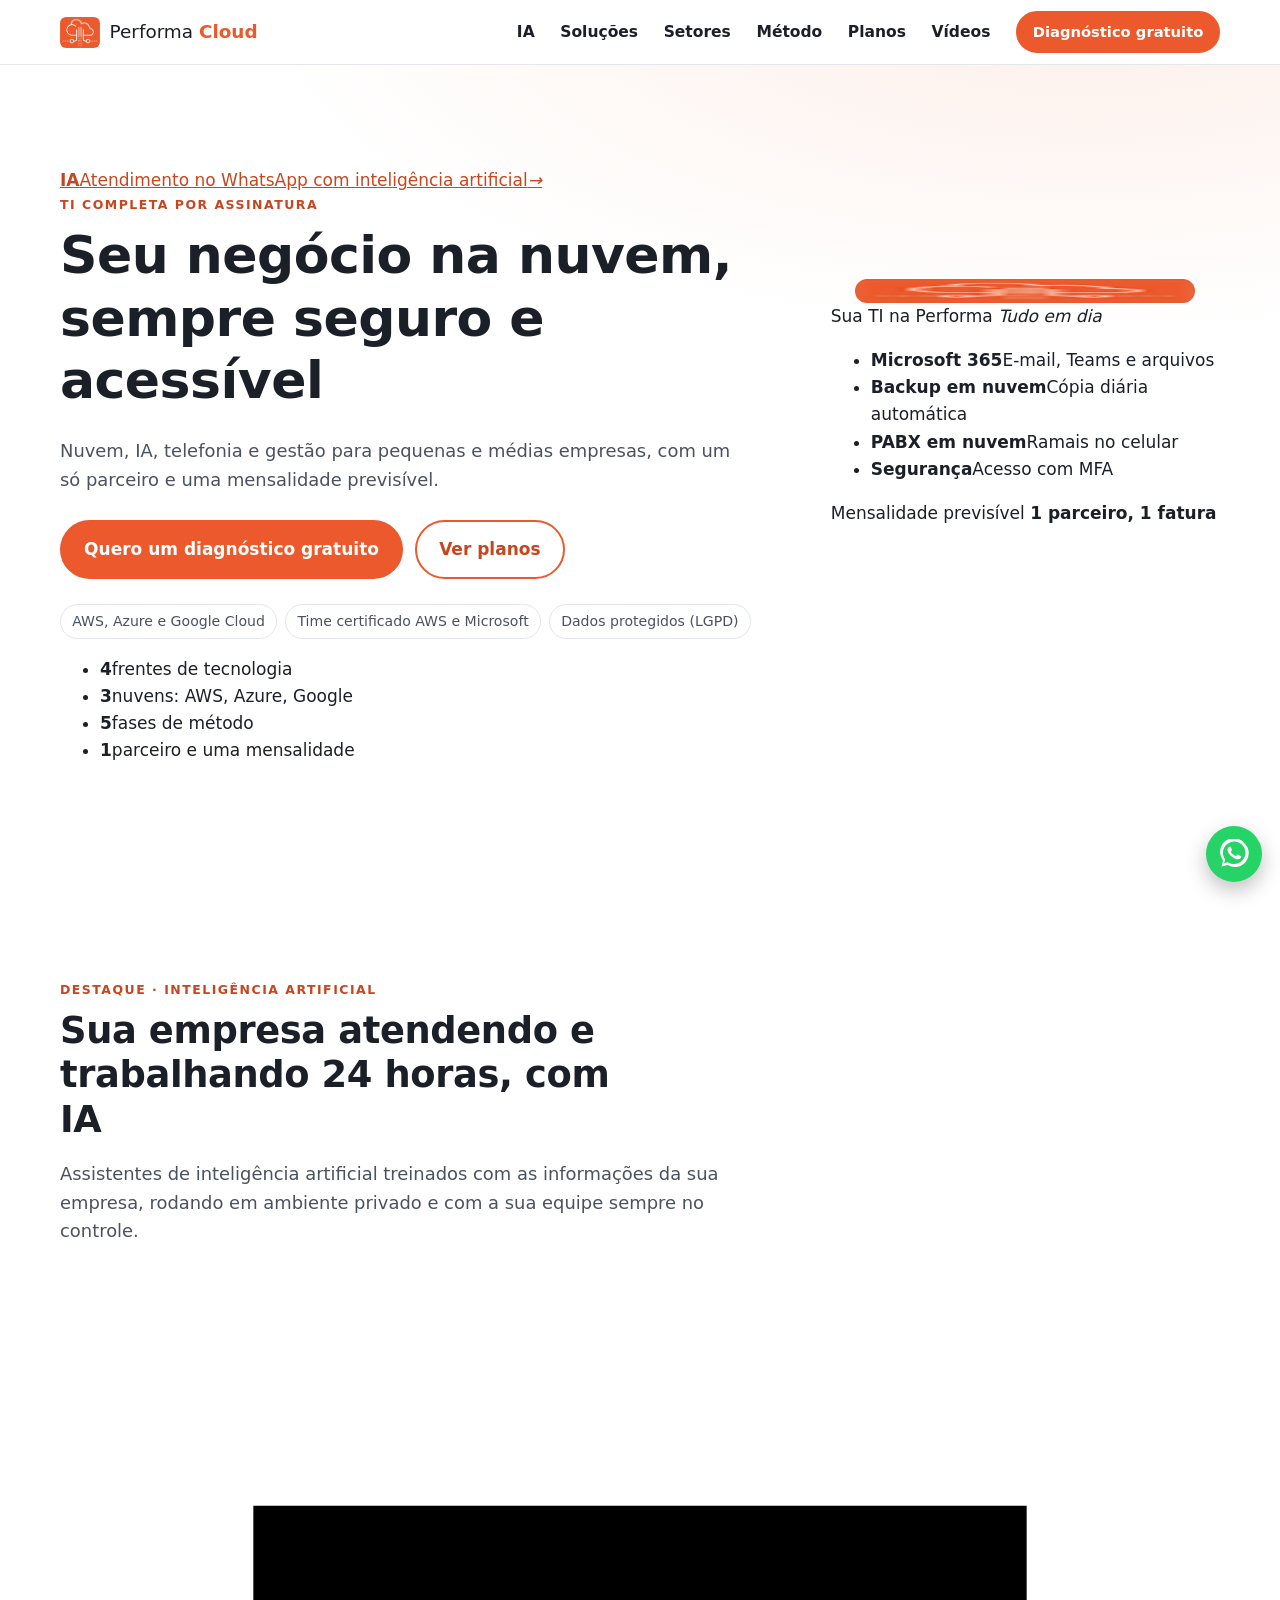
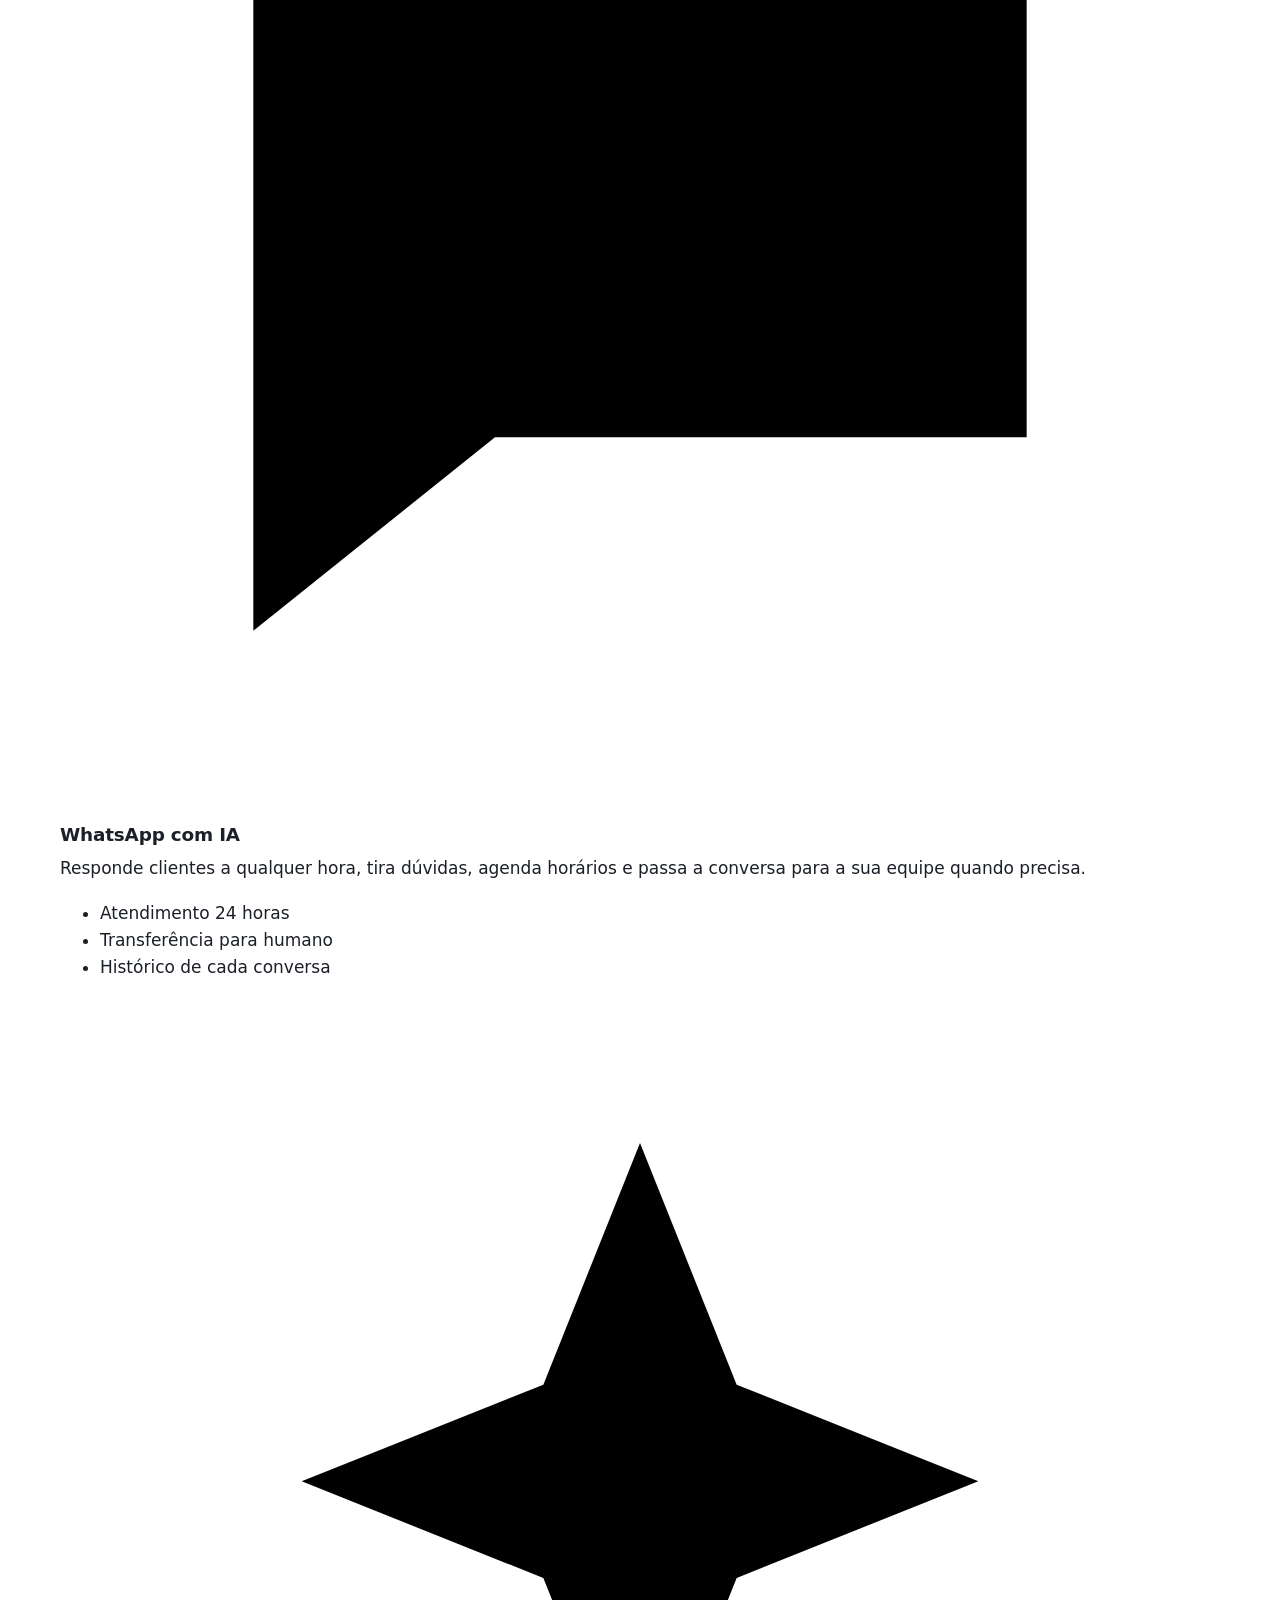
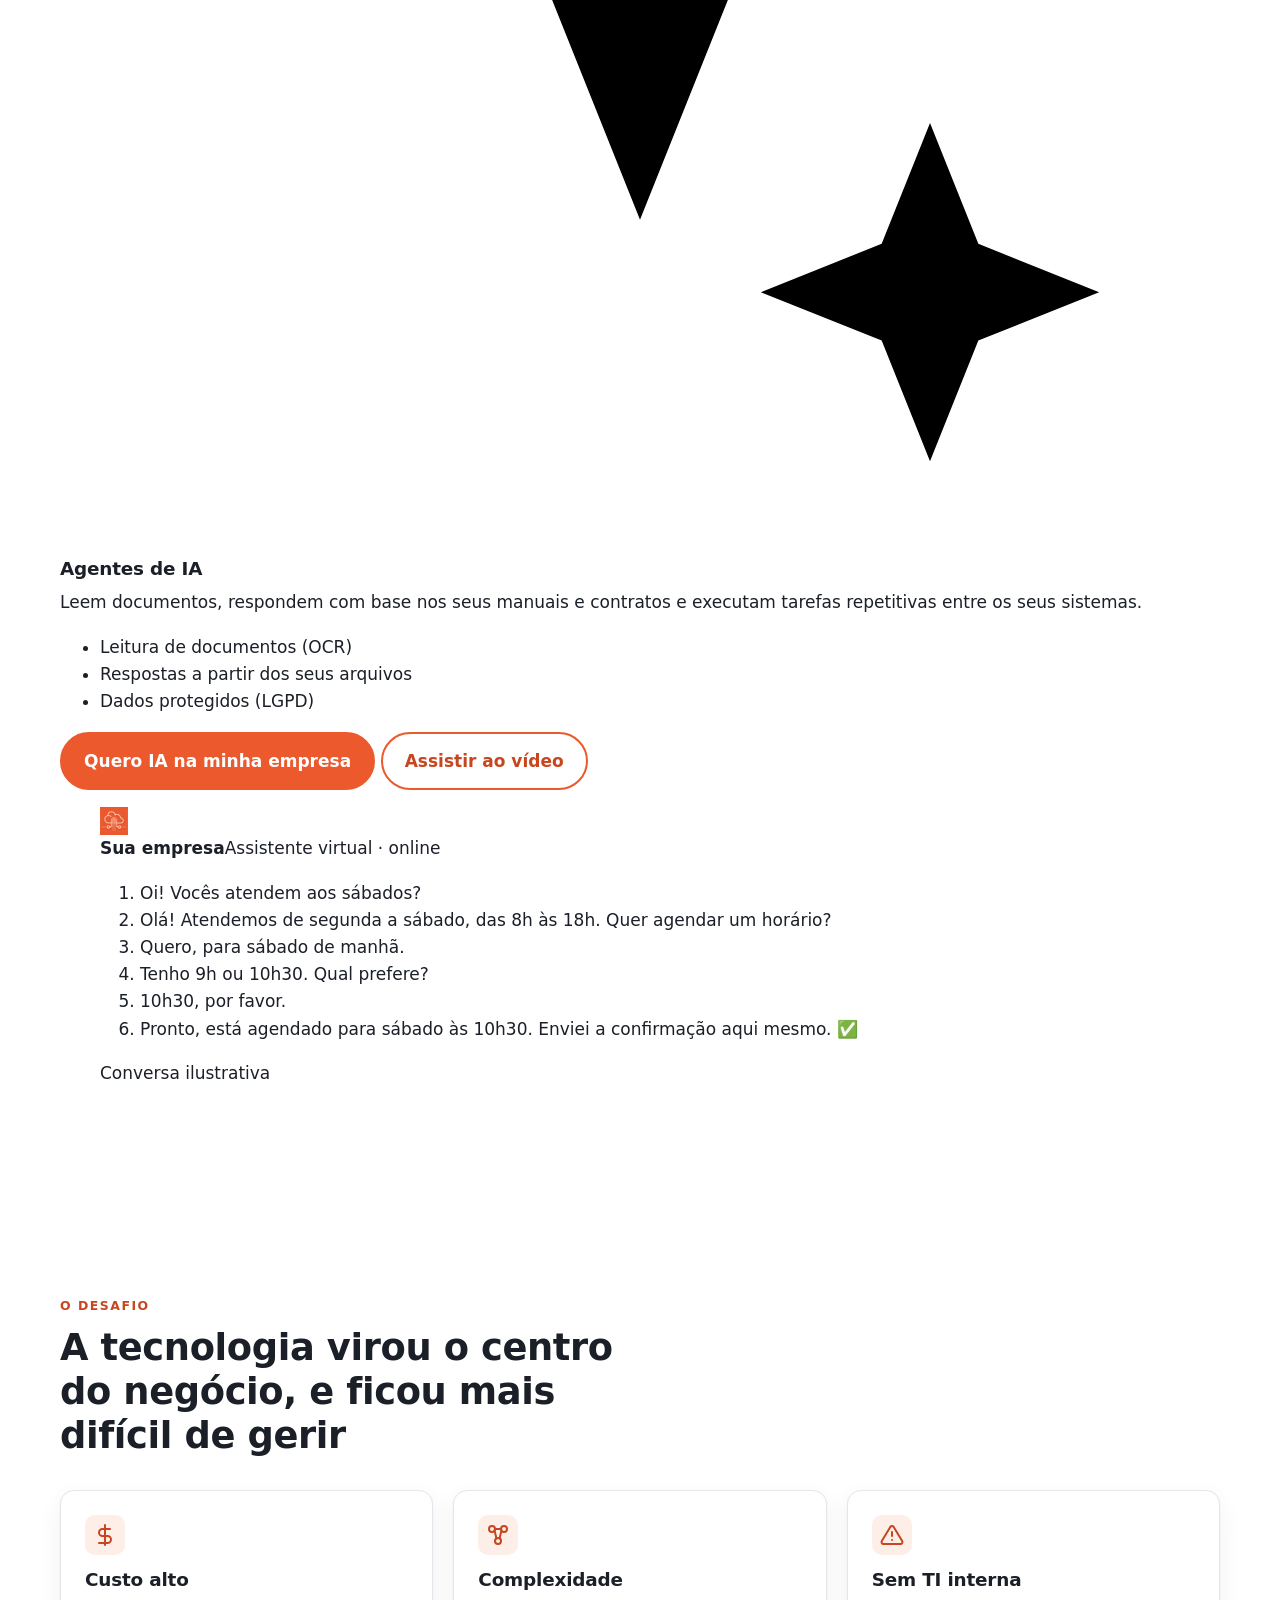
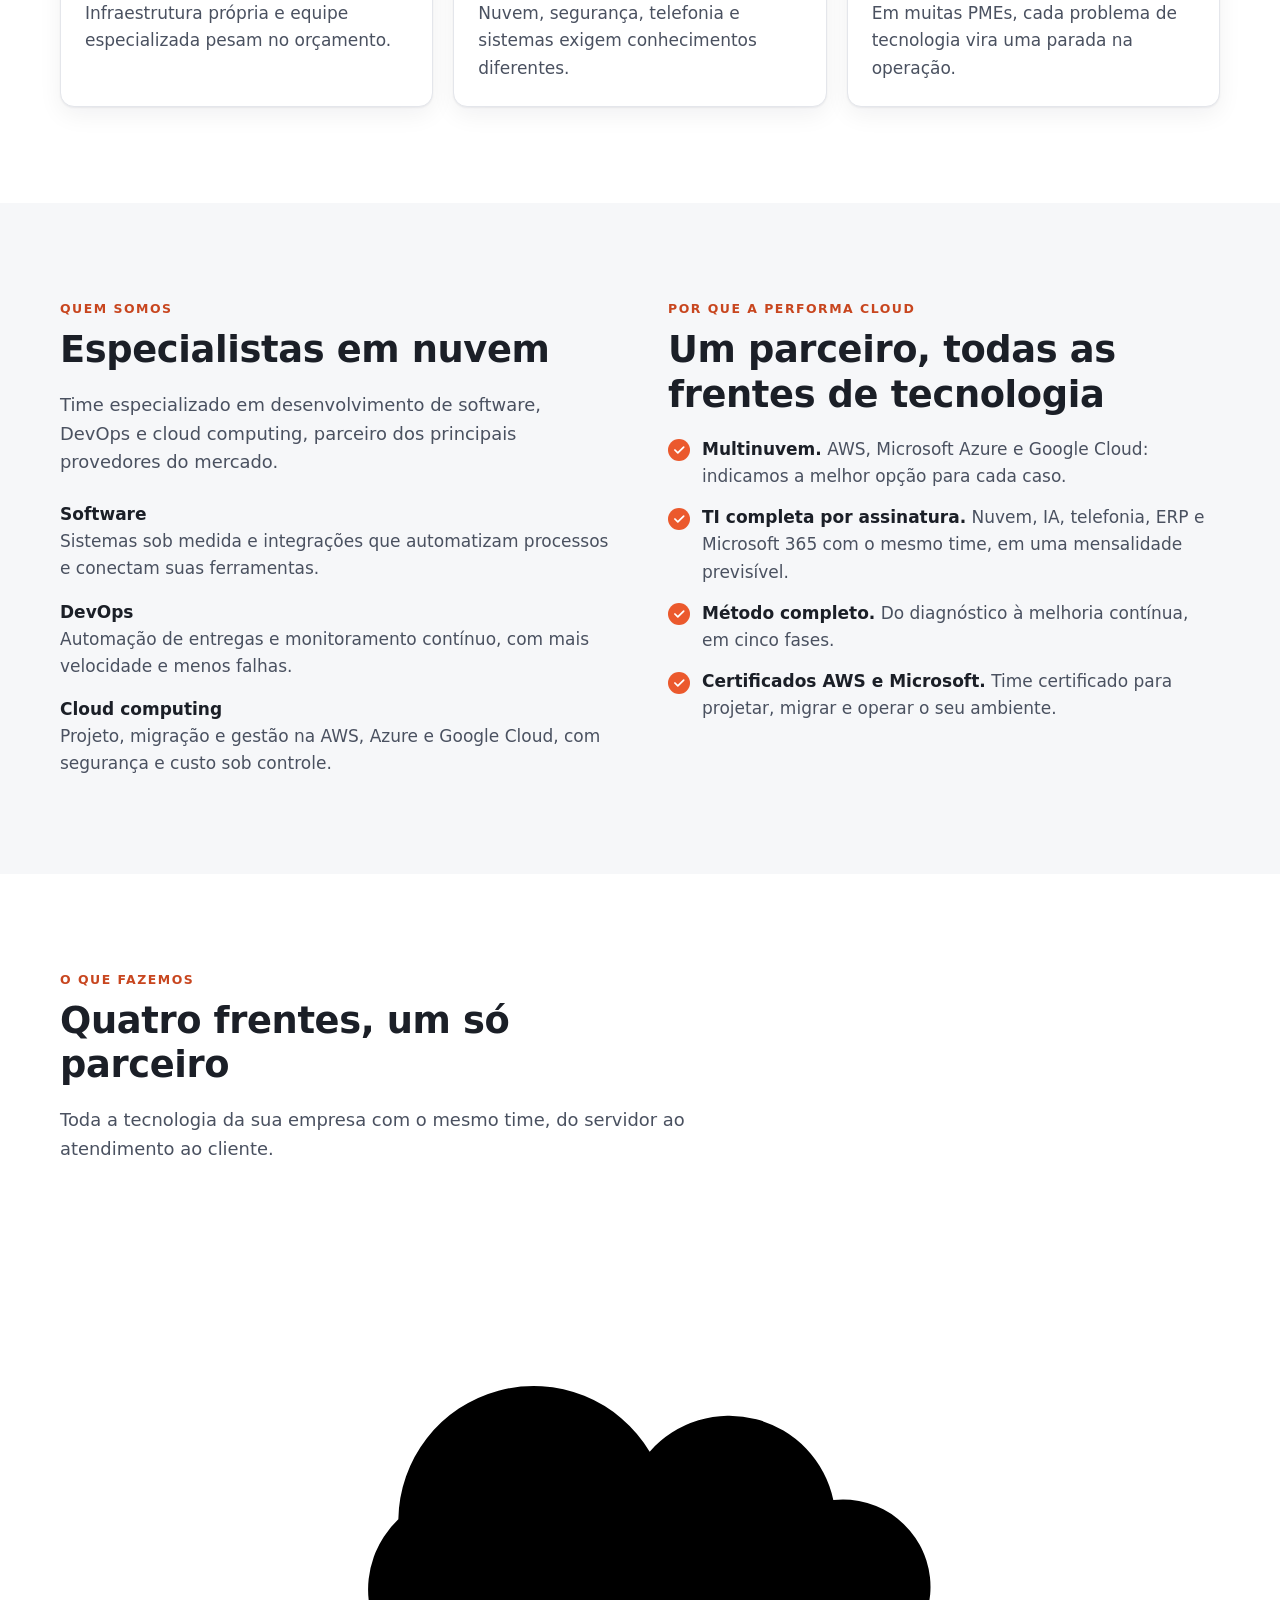
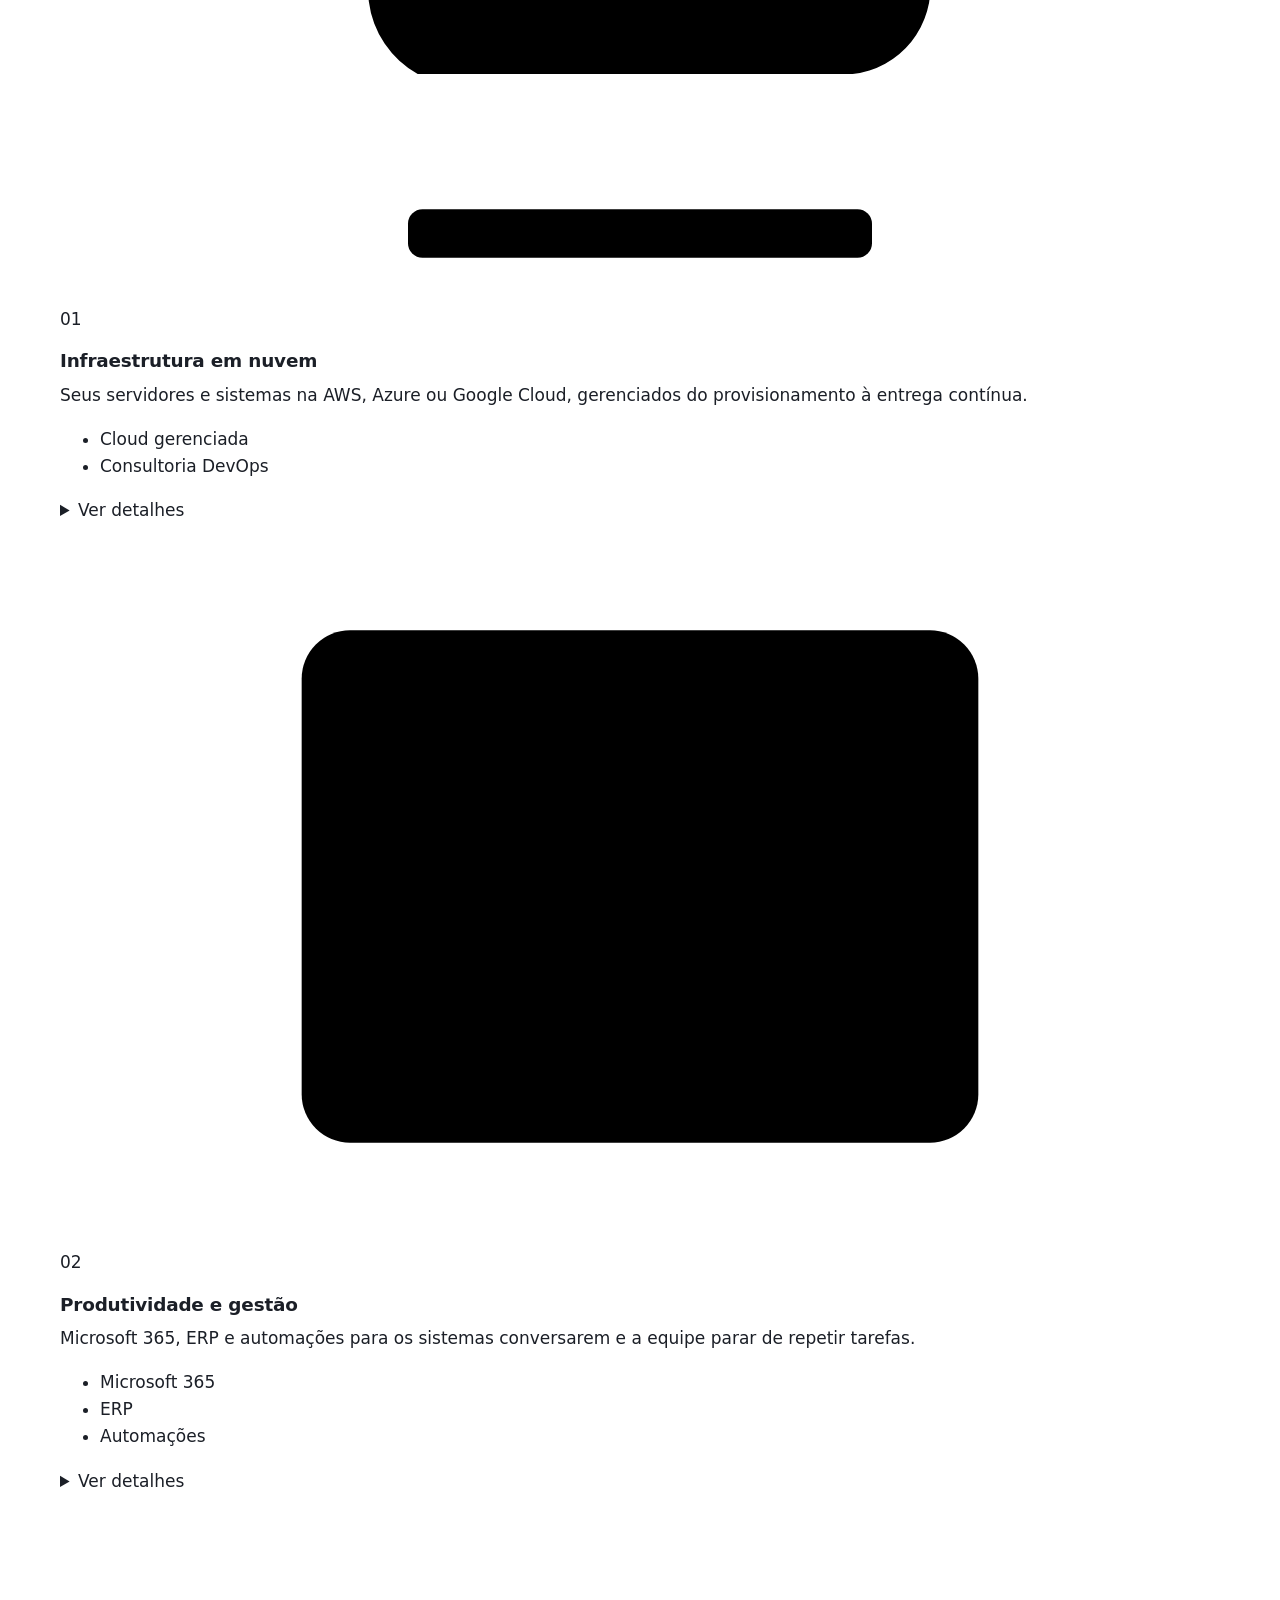
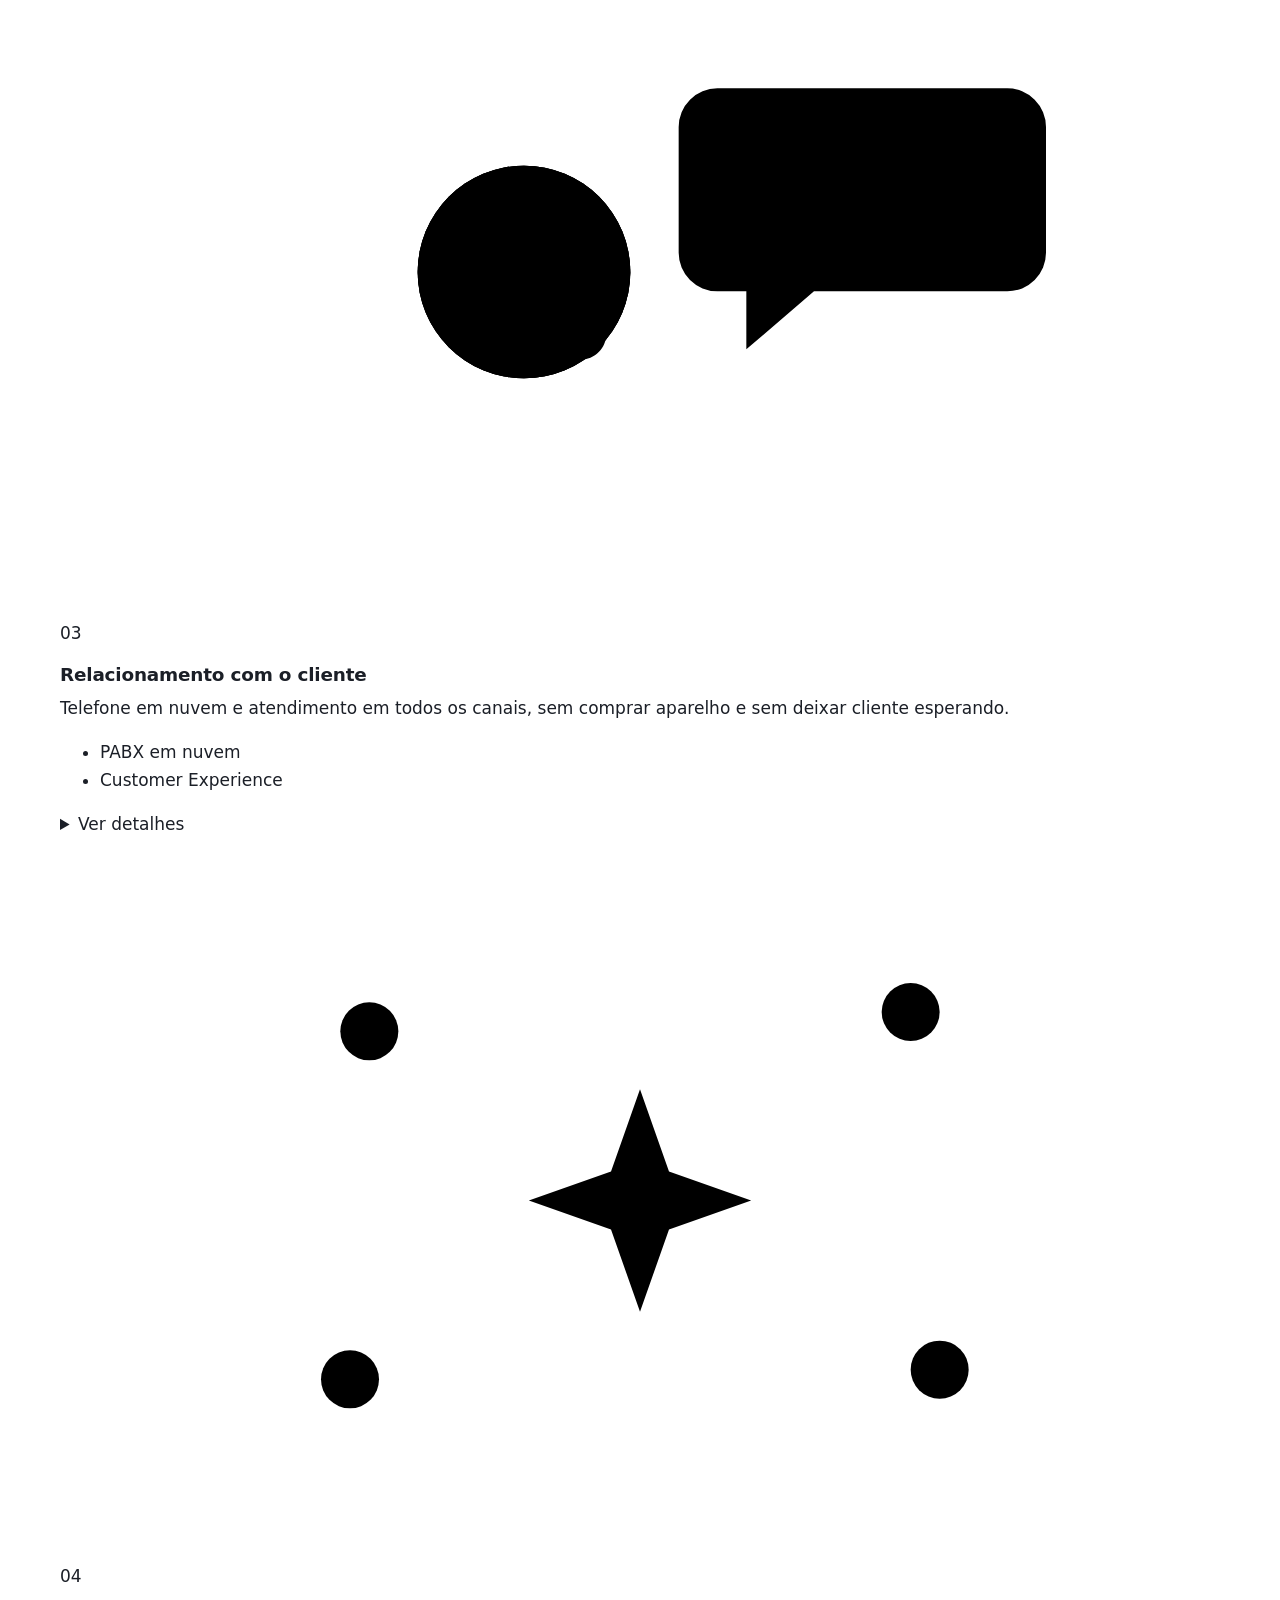
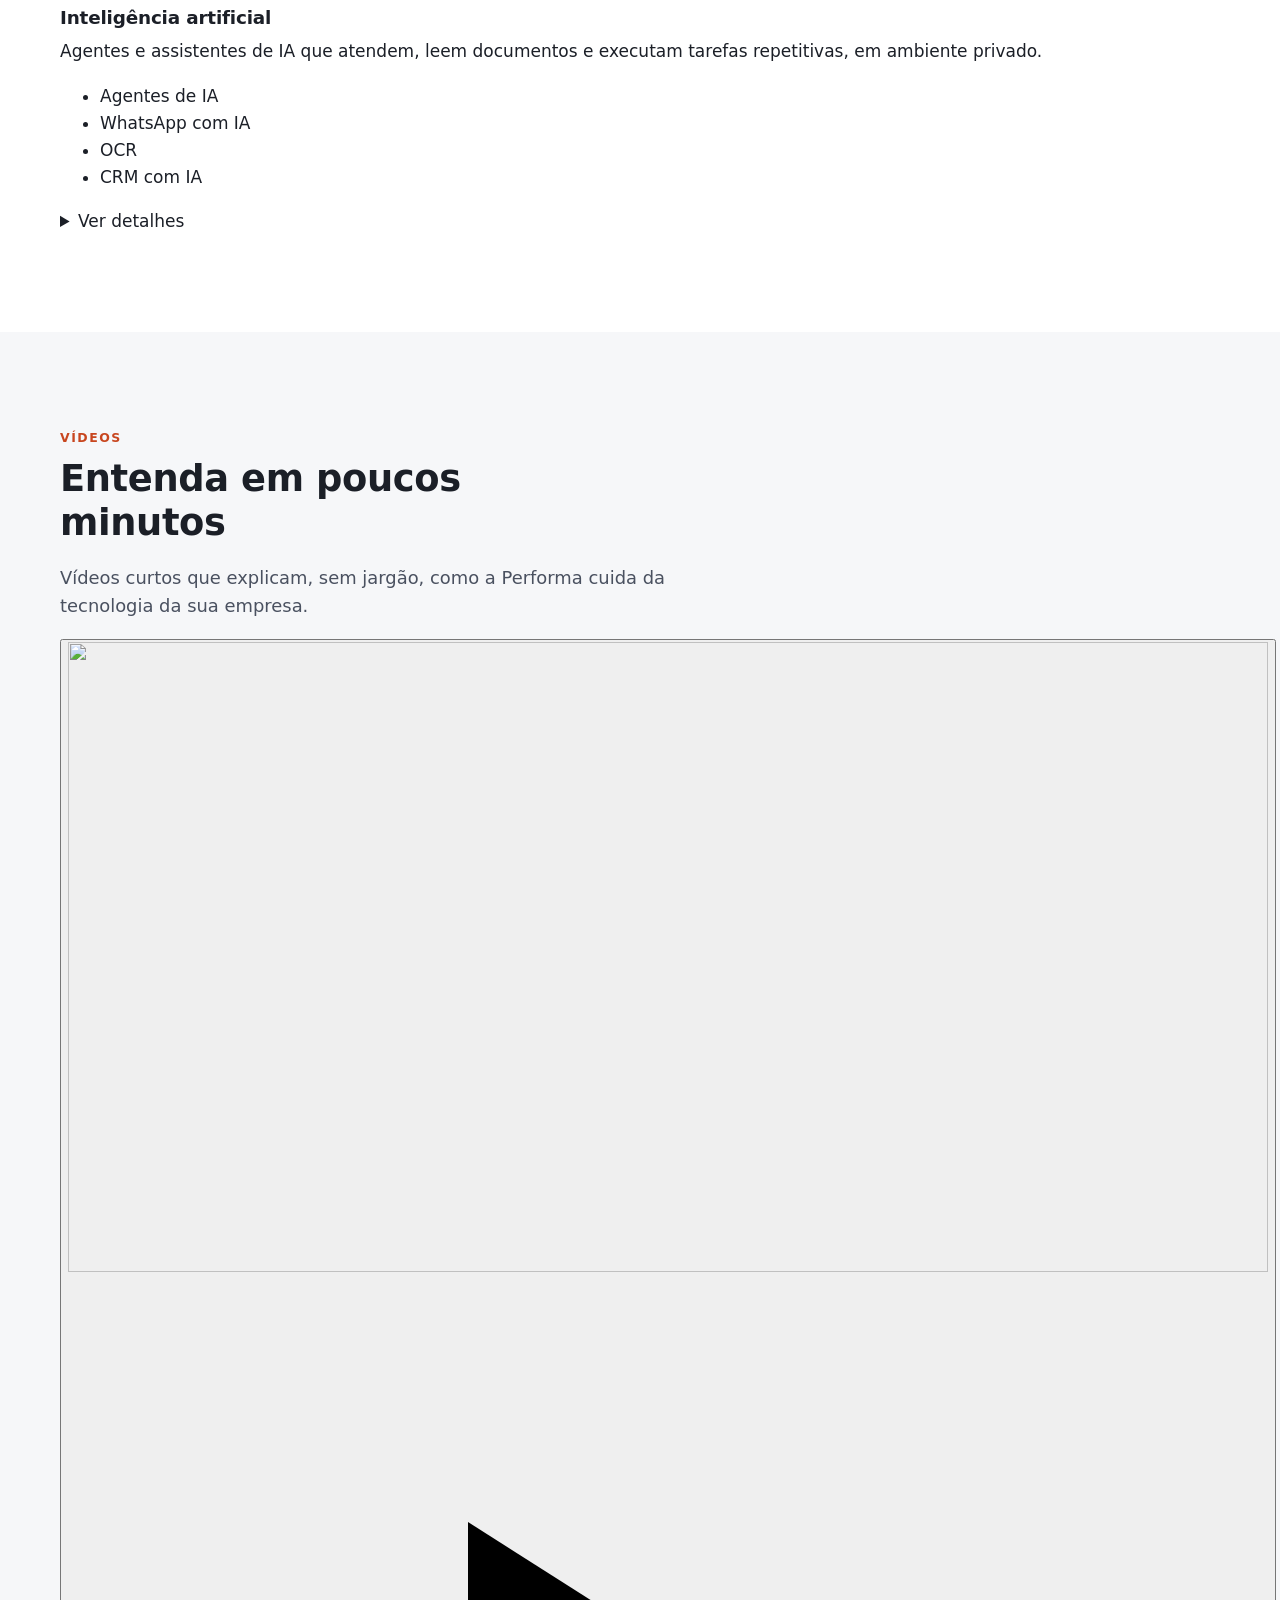
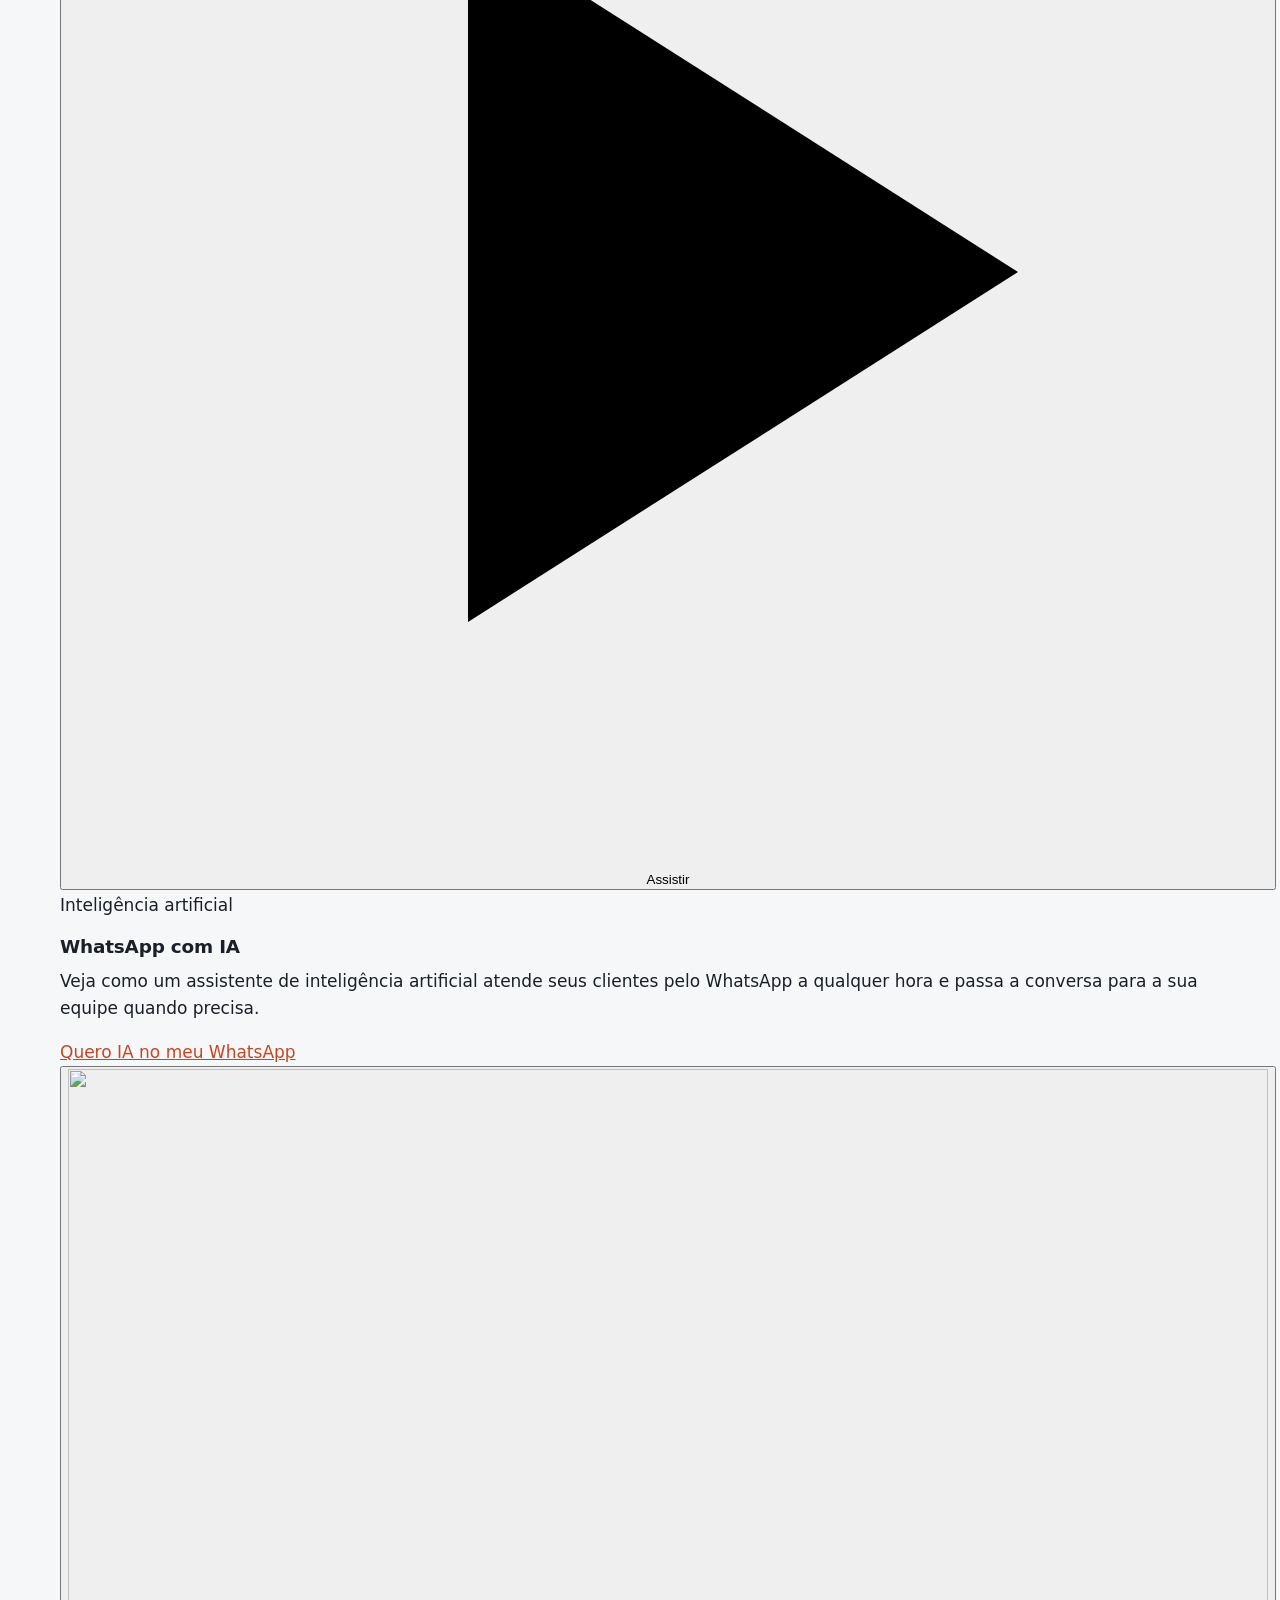
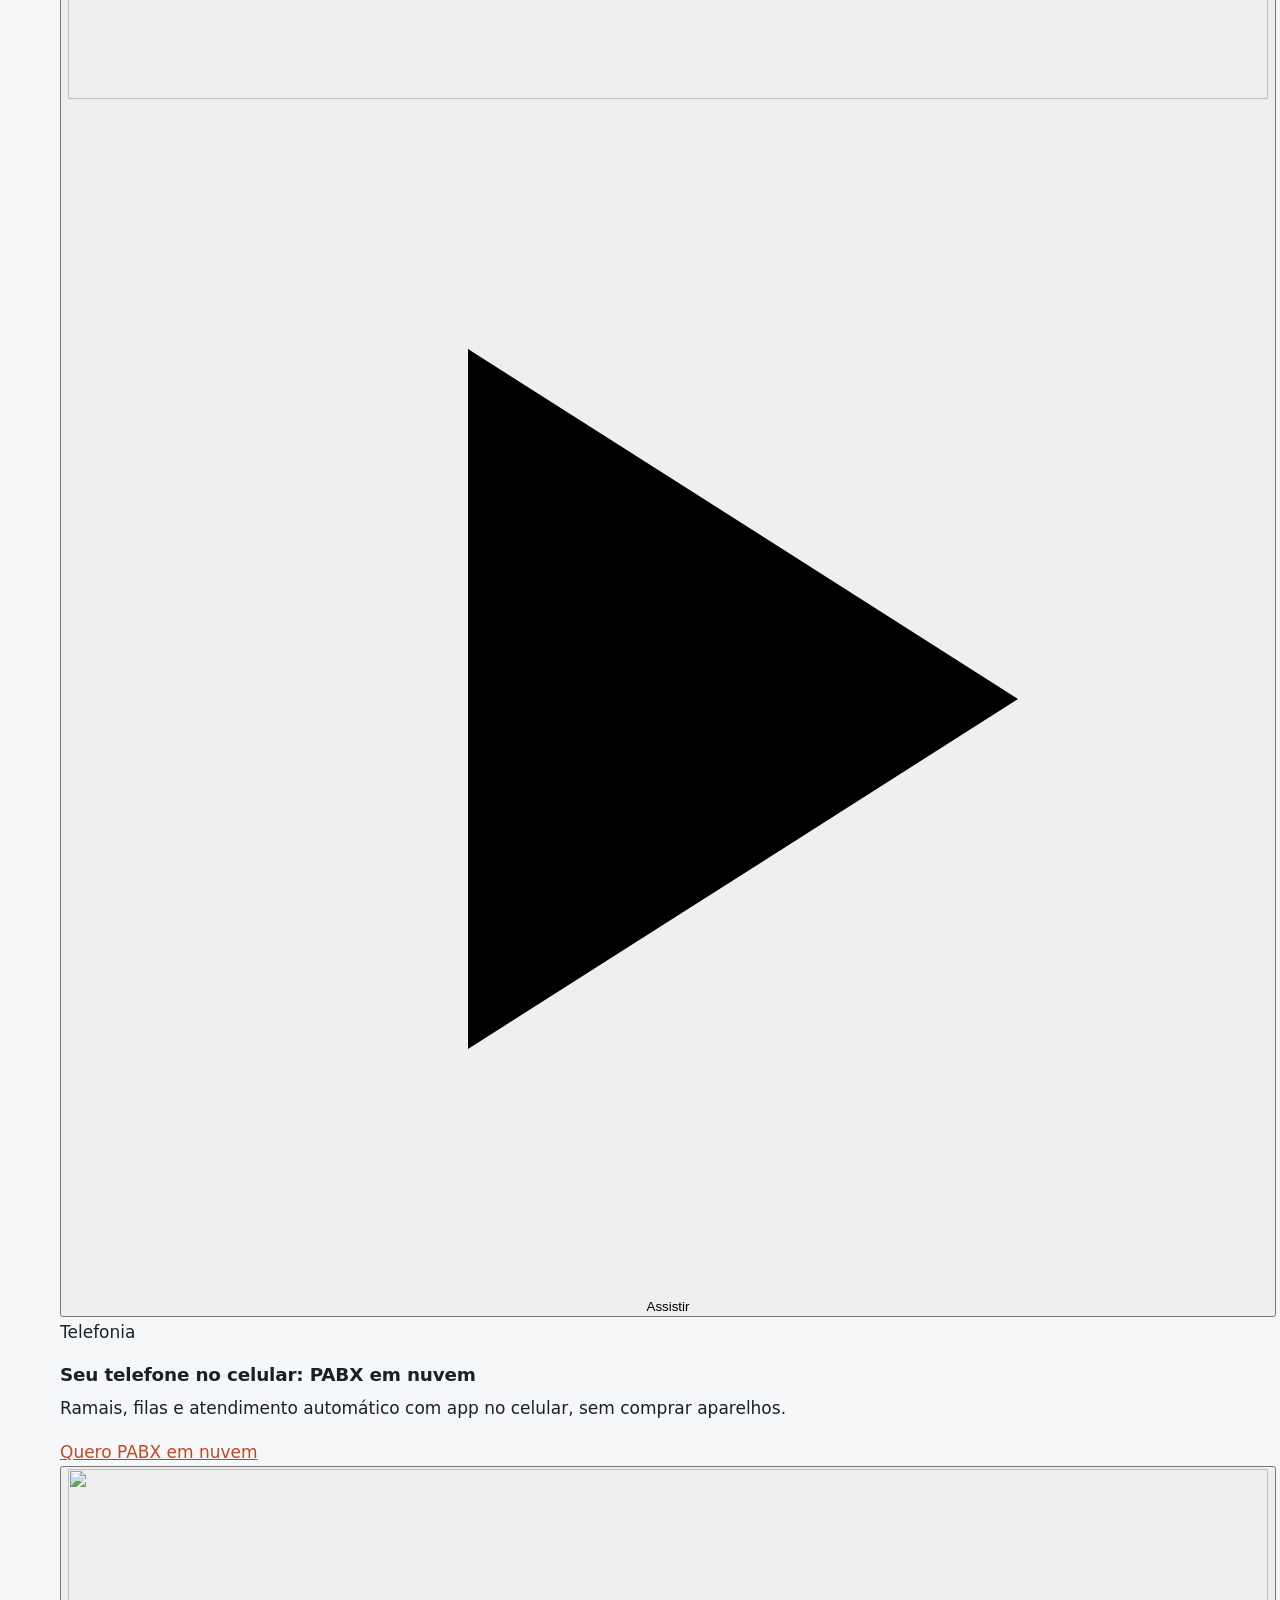
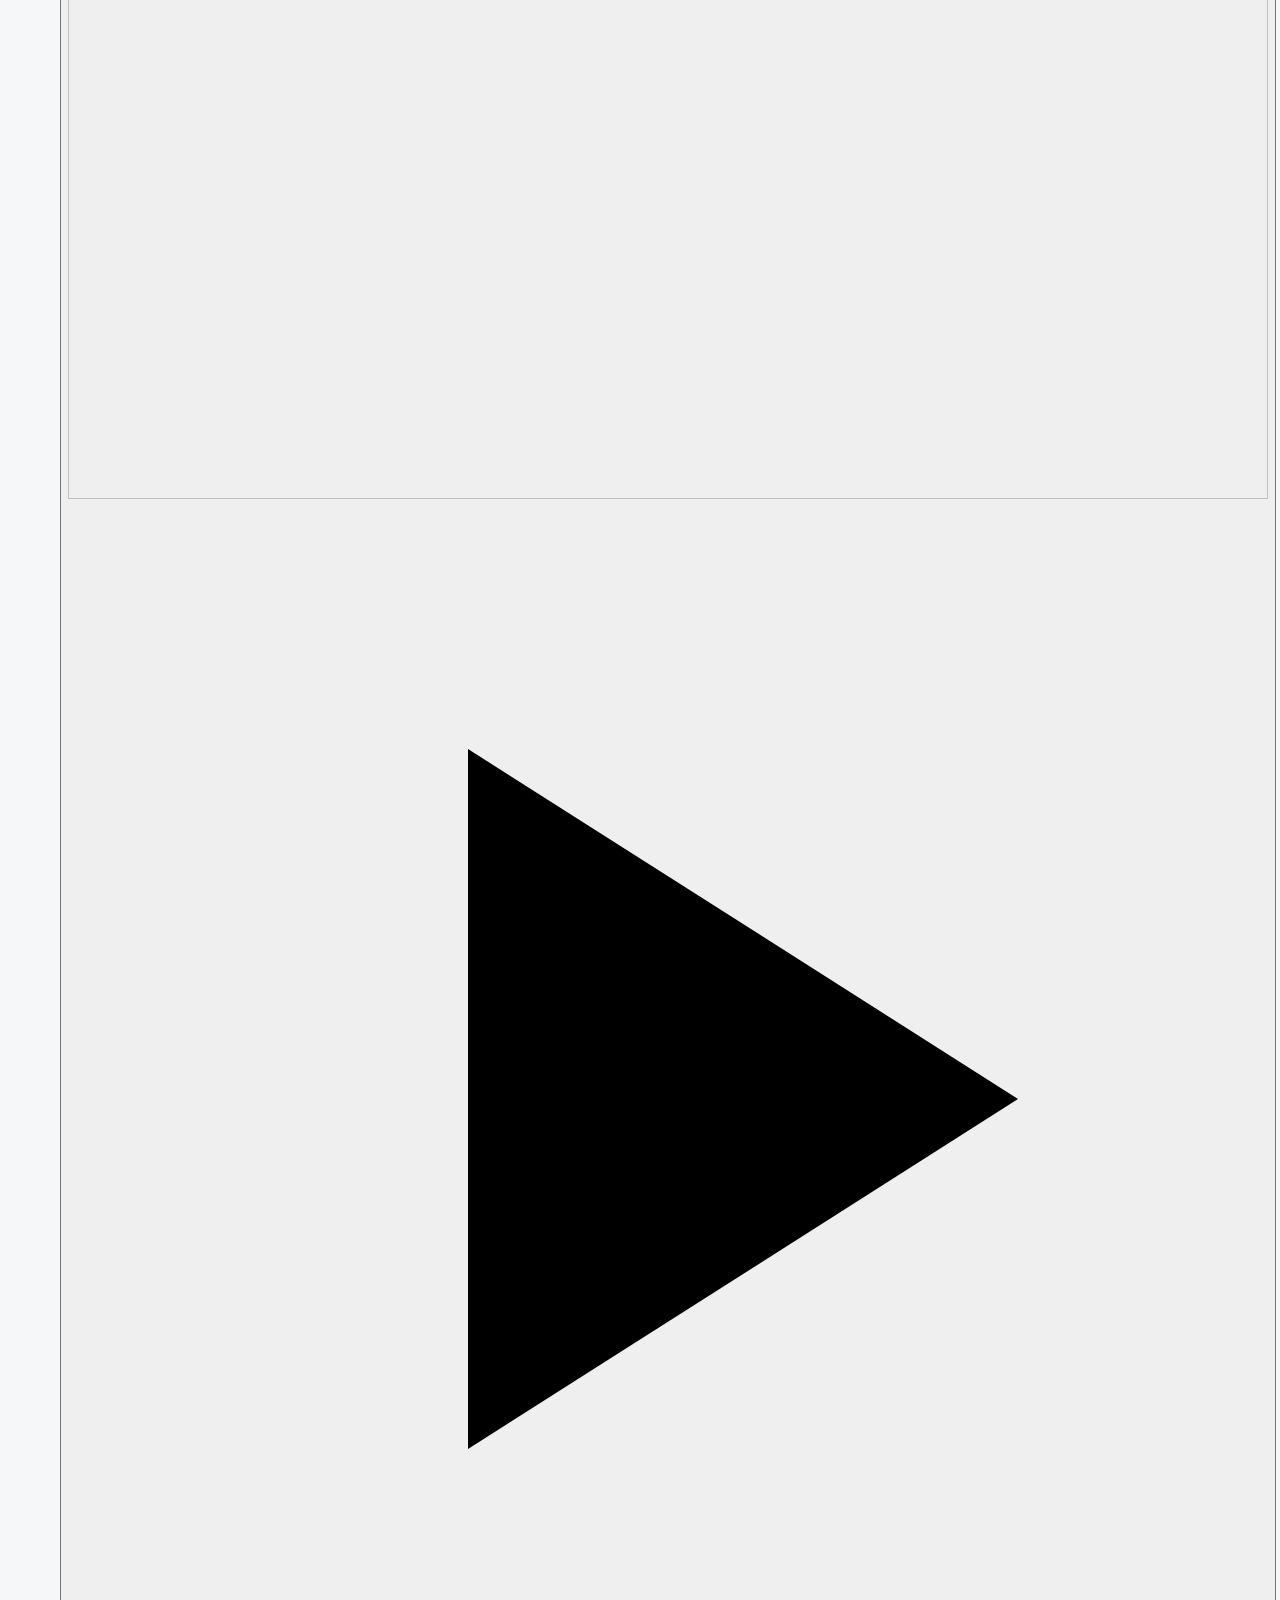
==== commit eb759174: "Prepara o quadro do vídeo do plano Profissional (aguardando o link do YouTube) Co-Authored-By: Claud" ====
--- a/public/index.html
+++ b/public/index.html
@@ -375,6 +375,24 @@
               <a class="link-arrow" href="#contato">Quero PABX em nuvem</a>
             </div>
           </article>
+          <!-- TODO: trocar ID_DO_VIDEO pelo id do YouTube do vídeo do plano Profissional antes de publicar. -->
+          <article class="video" data-youtube="ID_DO_VIDEO">
+            <div class="video__frame">
+              <button class="video__play" type="button" aria-label="Assistir: TI completa por assinatura, plano Profissional">
+                <span class="video__poster" aria-hidden="true">
+                  <img src="/assets/img/og-image.png" alt="" width="1200" height="630" loading="lazy">
+                </span>
+                <span class="video__icon" aria-hidden="true"><svg viewBox="0 0 24 24"><path d="M8 5v14l11-7z"/></svg></span>
+                <span class="video__time">Assistir</span>
+              </button>
+            </div>
+            <div class="video__body">
+              <p class="video__tag">Planos</p>
+              <h3>TI completa por assinatura: plano Profissional</h3>
+              <p>Nuvem, IA, telefonia, ERP e Microsoft 365 com o mesmo time, em uma mensalidade previsível.</p>
+              <a class="link-arrow" href="#contato" data-plano="Profissional">Quero o plano Profissional</a>
+            </div>
+          </article>
           <article class="video video--soon" aria-label="Próximo vídeo, em produção">
             <div class="video__frame"><span class="video__soon">Novo vídeo em produção</span></div>
             <div class="video__body"><h3>Backup e segurança para PMEs</h3><p>Como proteger os dados da empresa e cumprir a LGPD.</p></div>
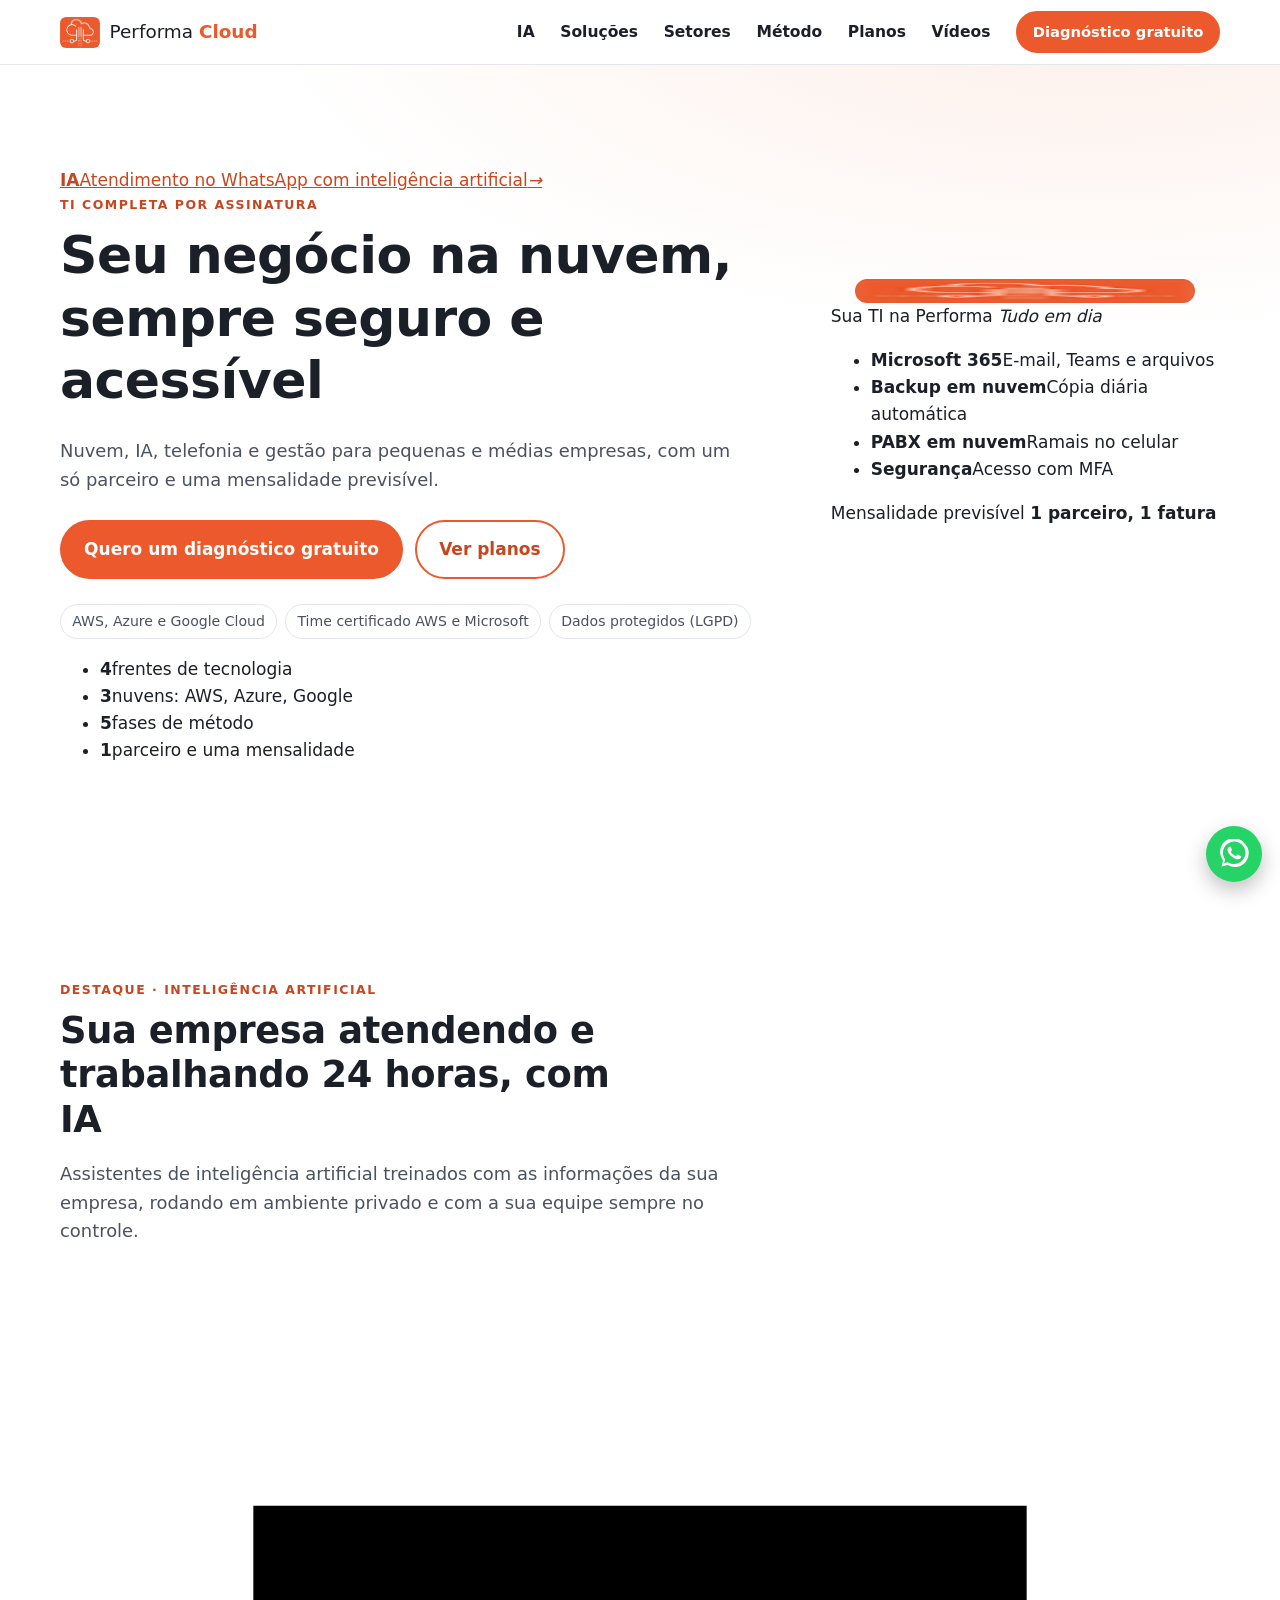
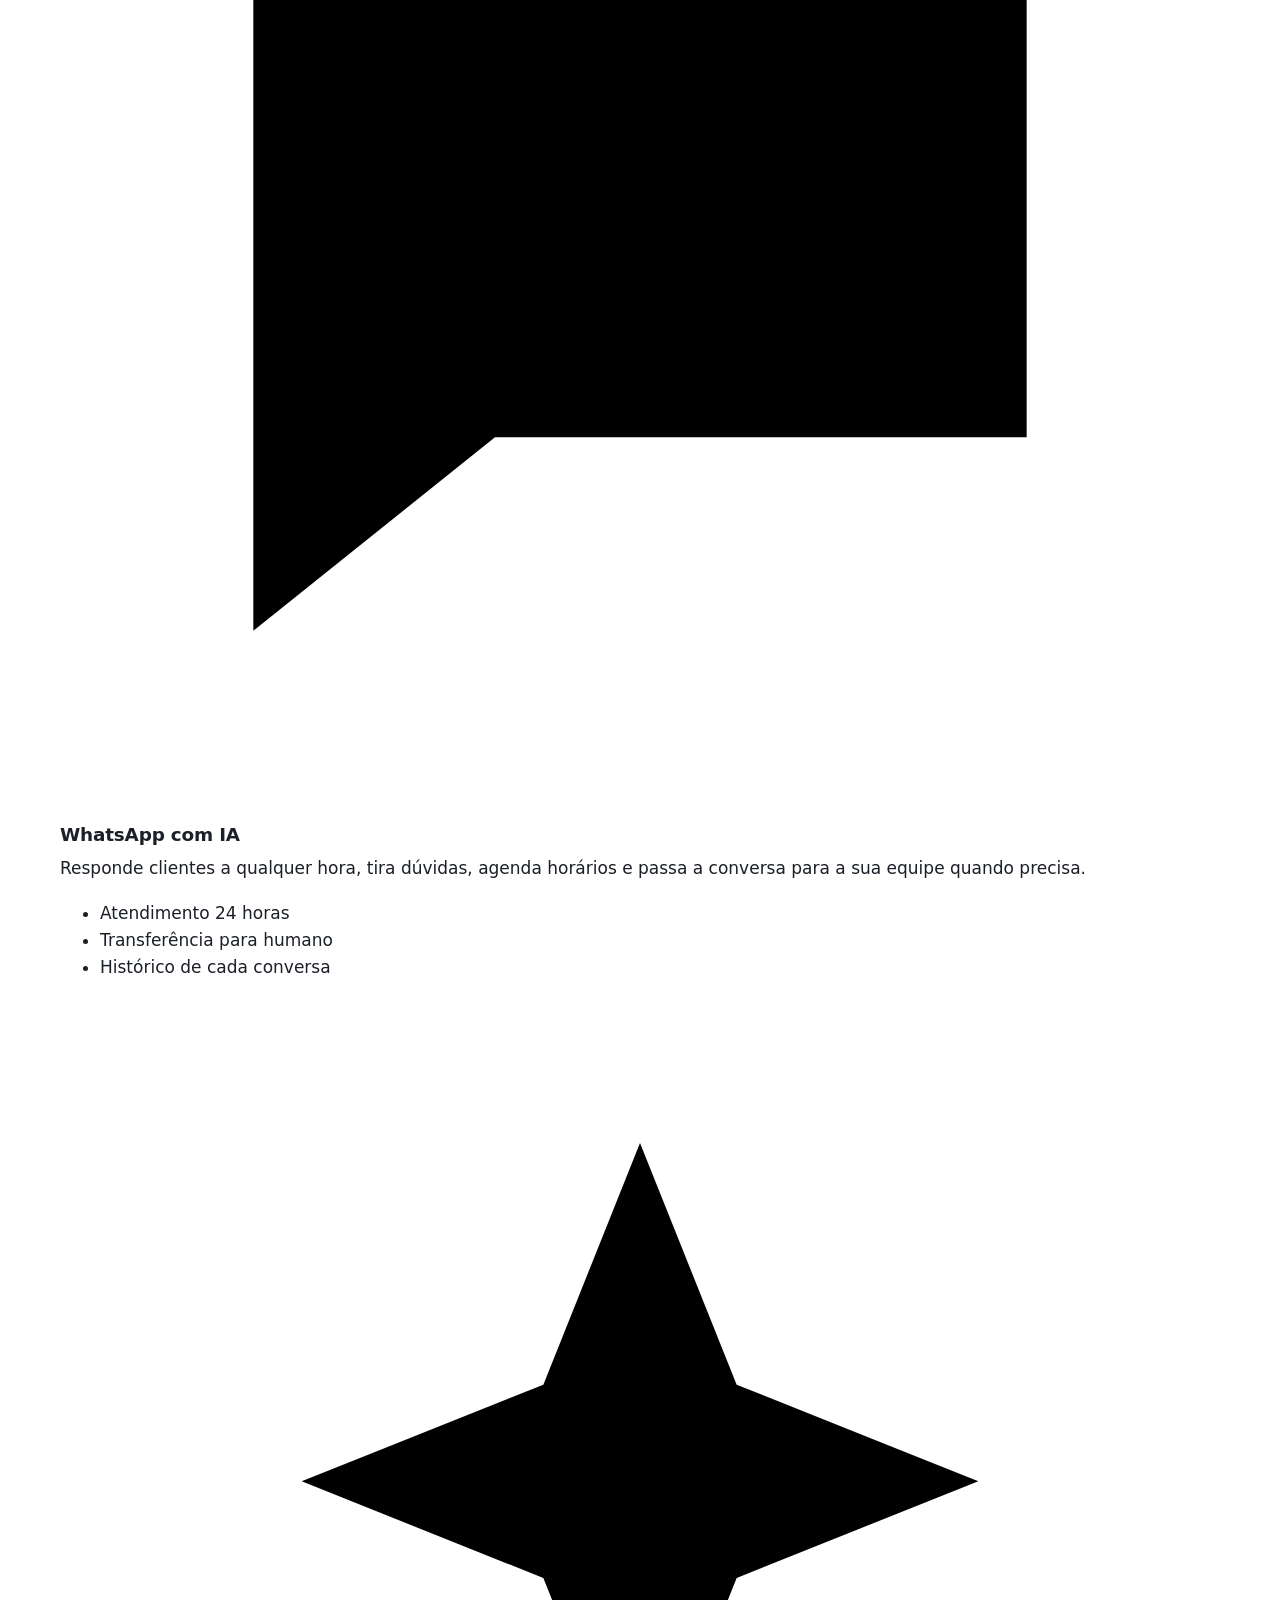
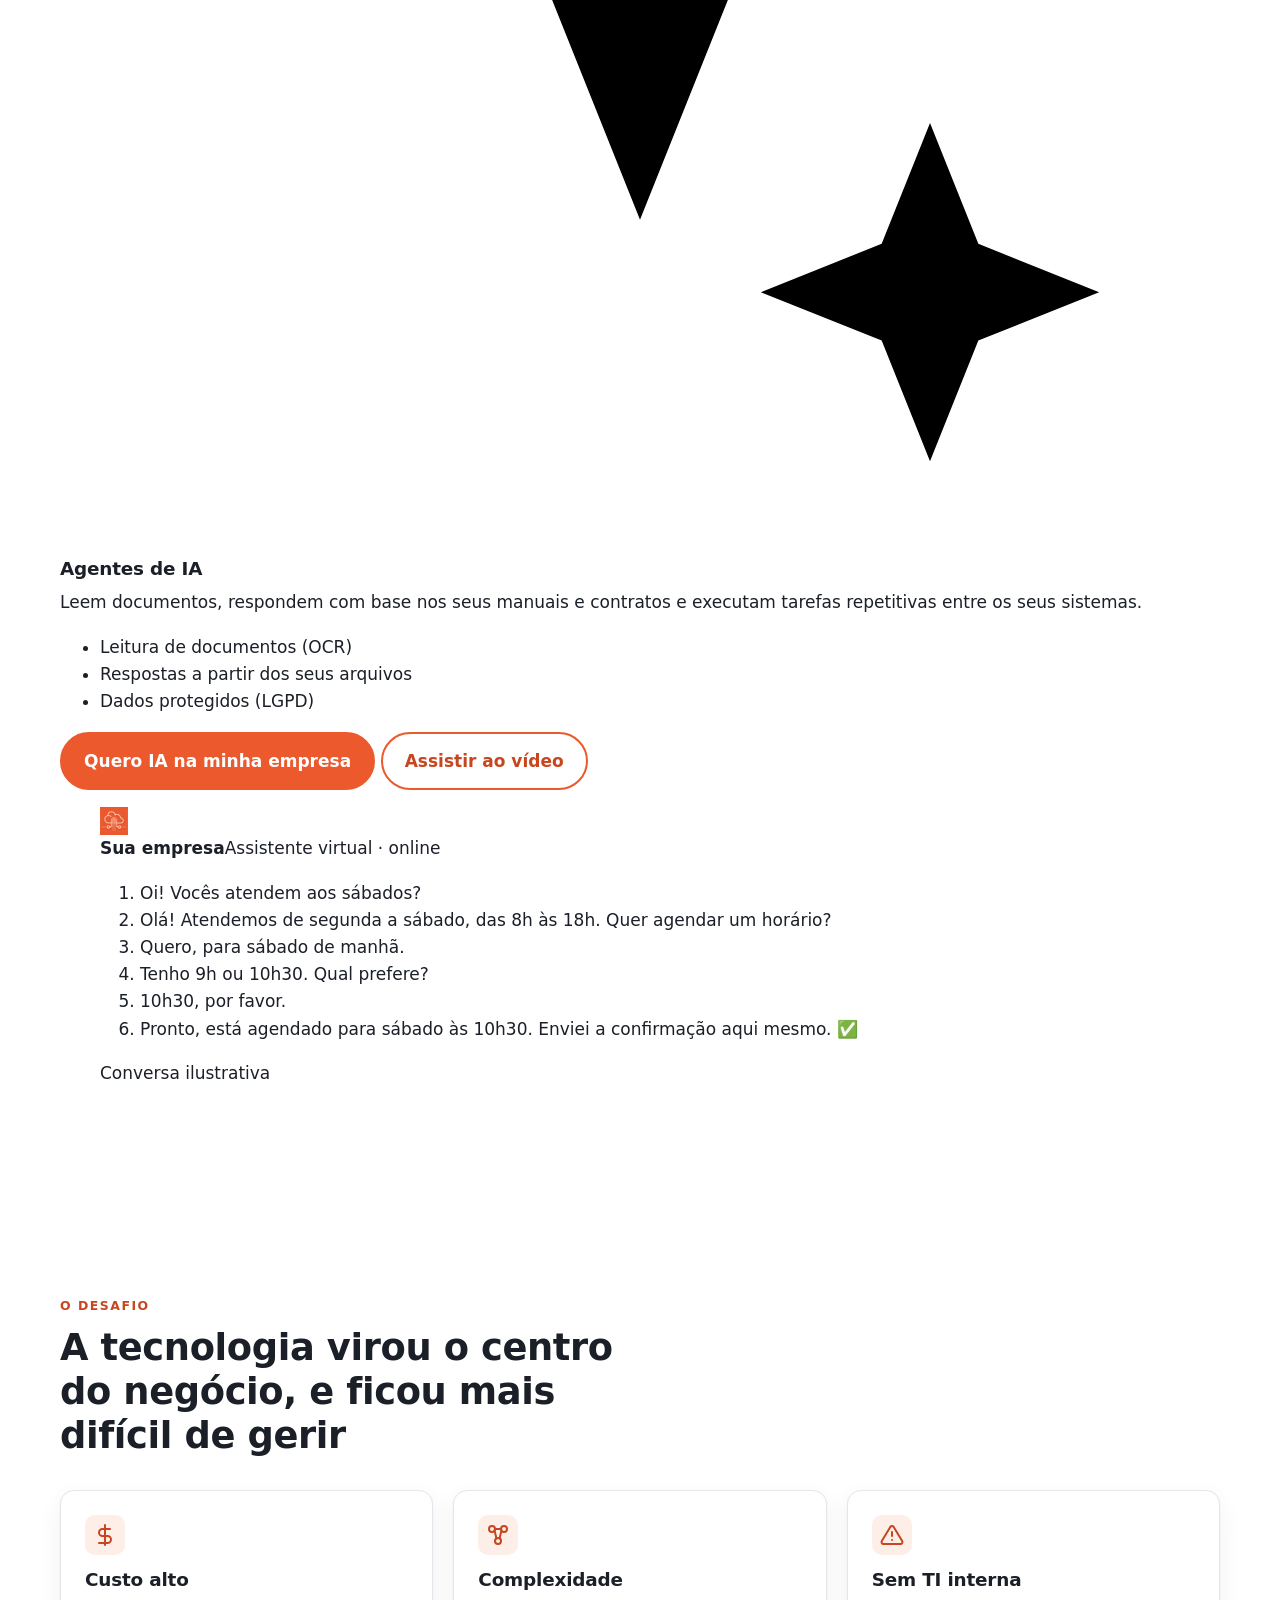
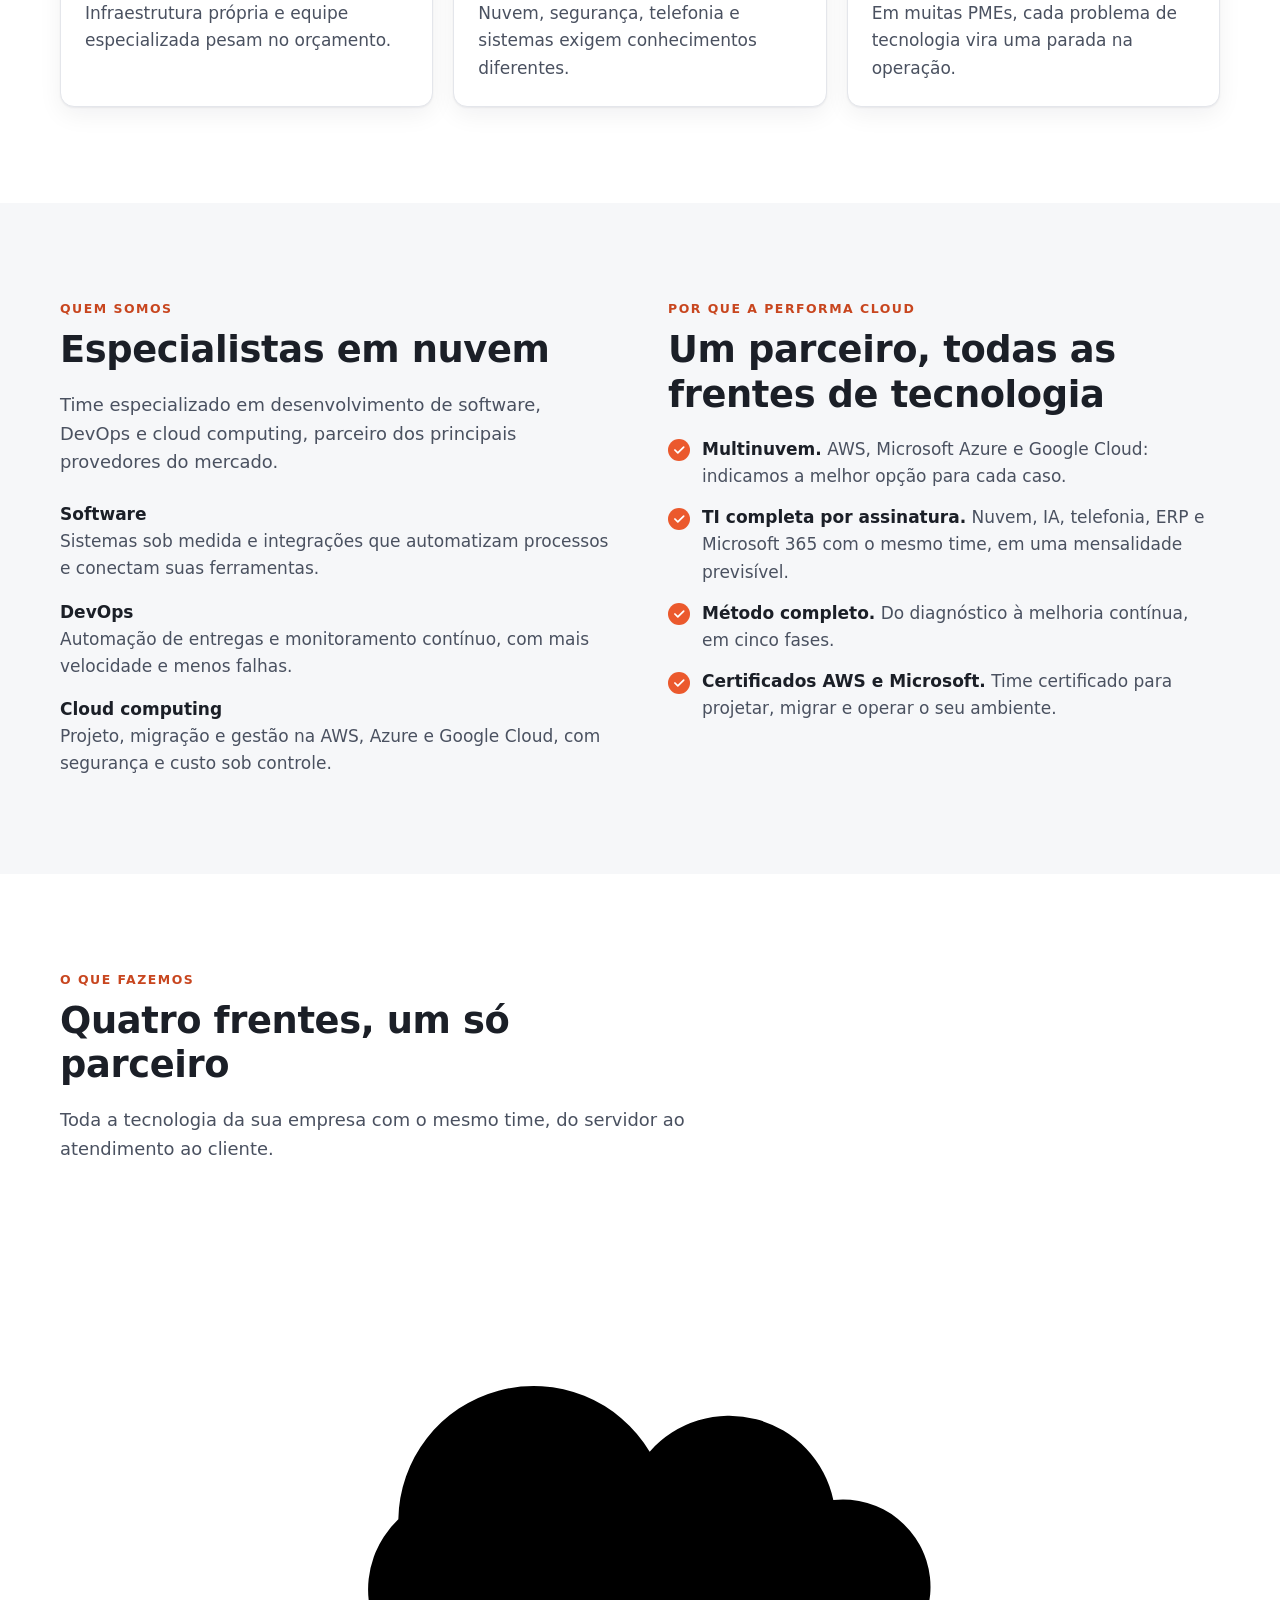
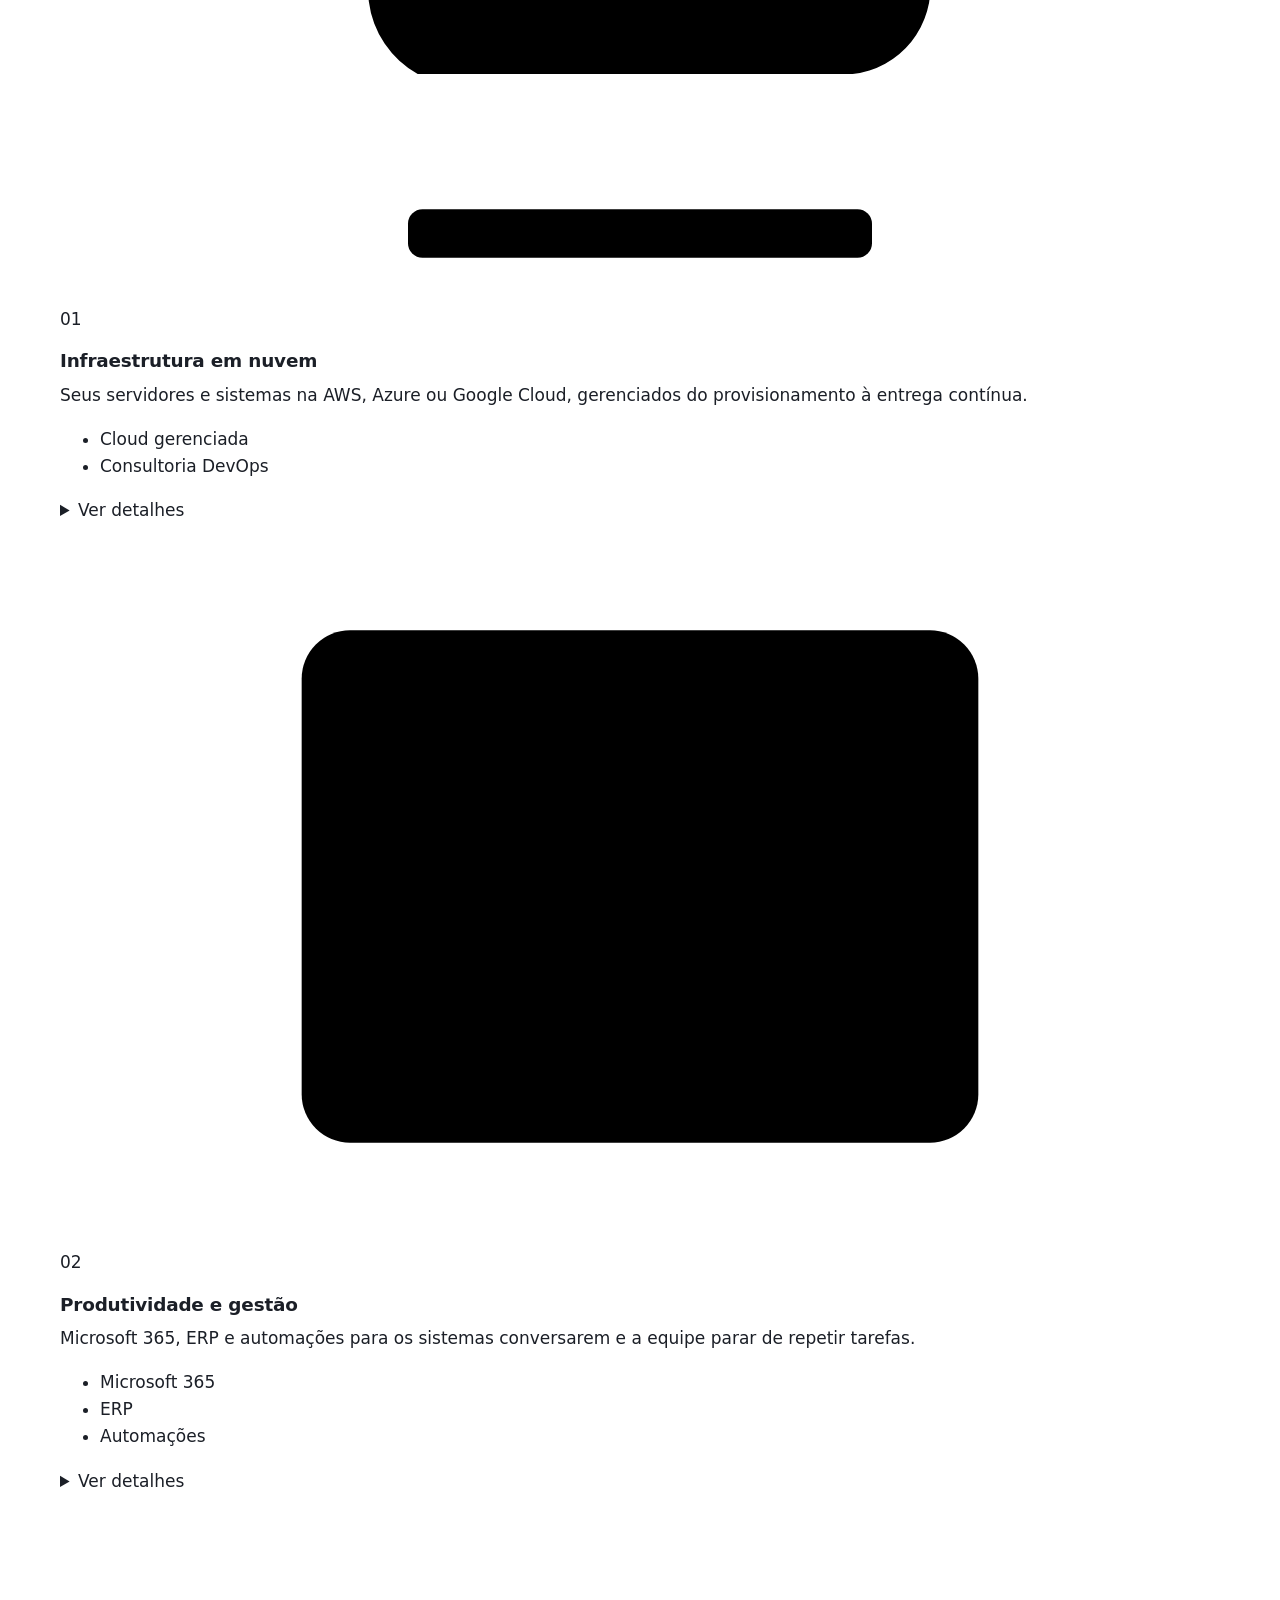
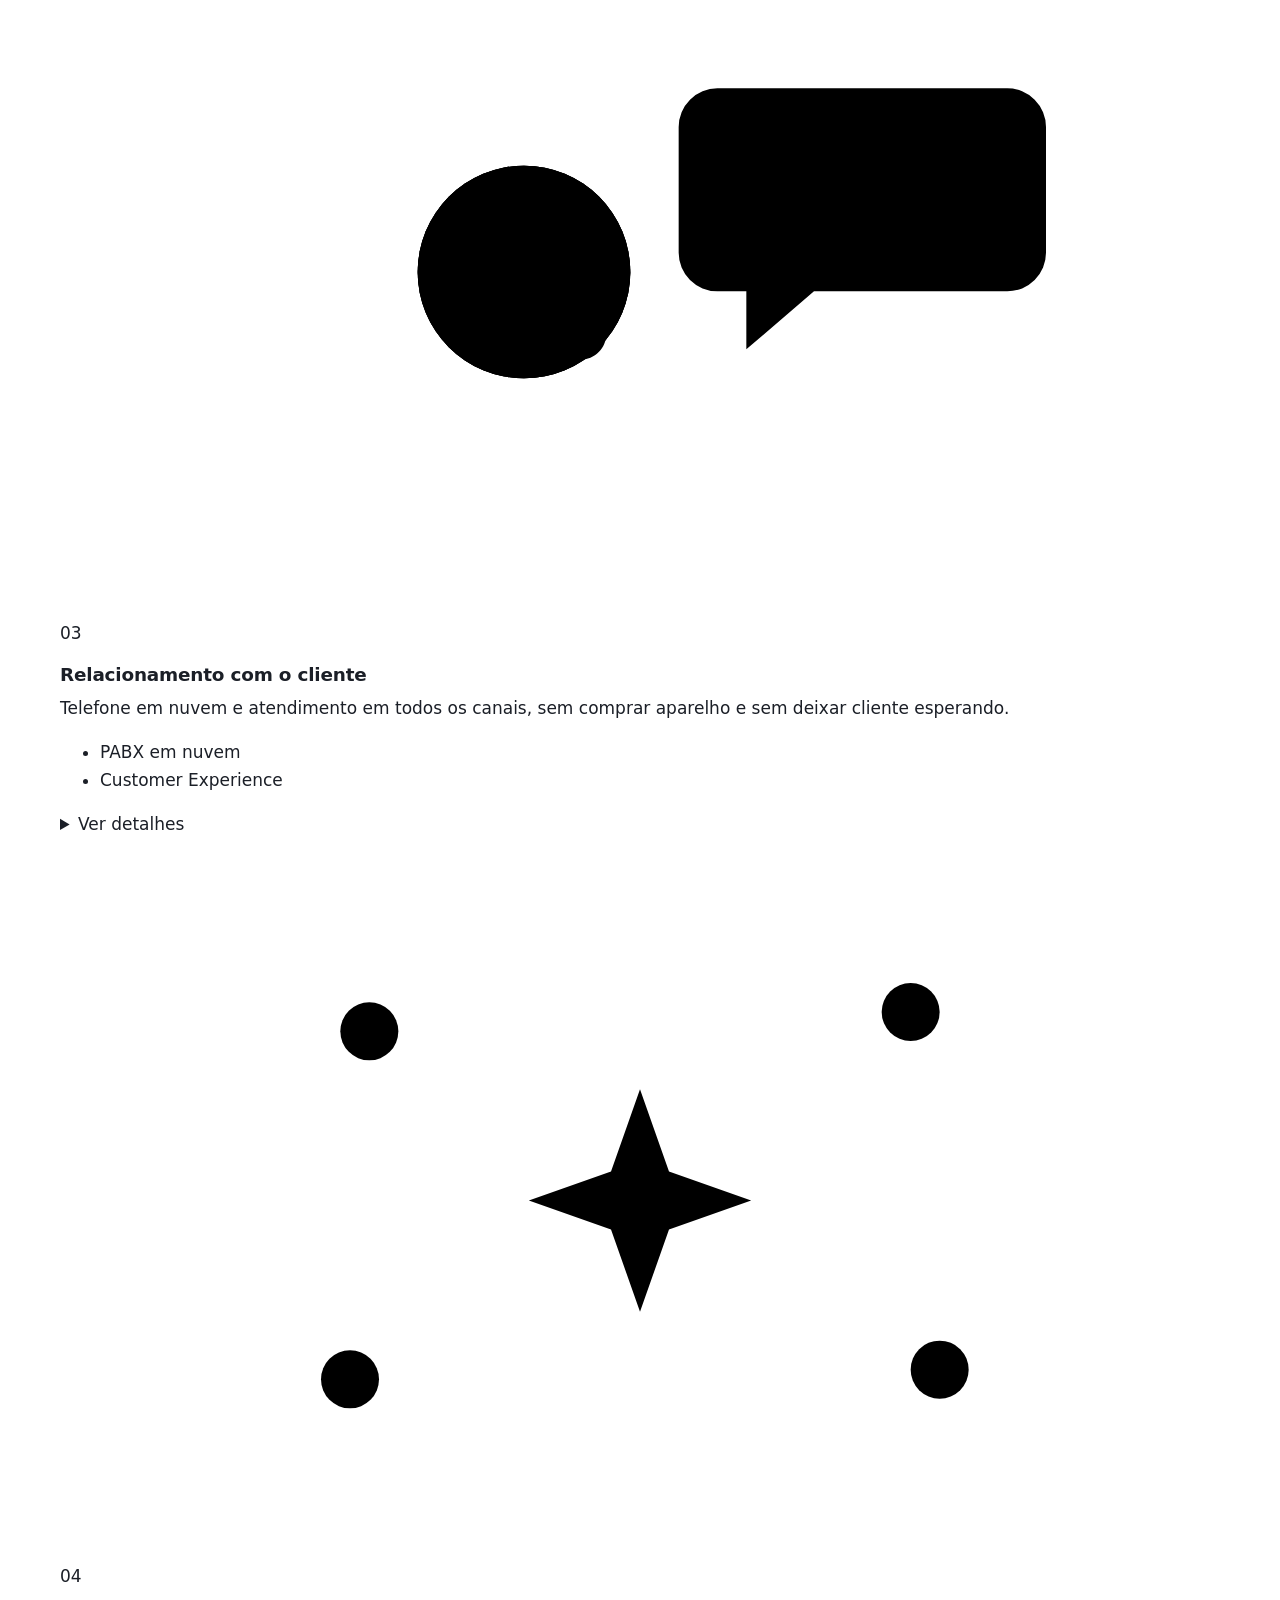
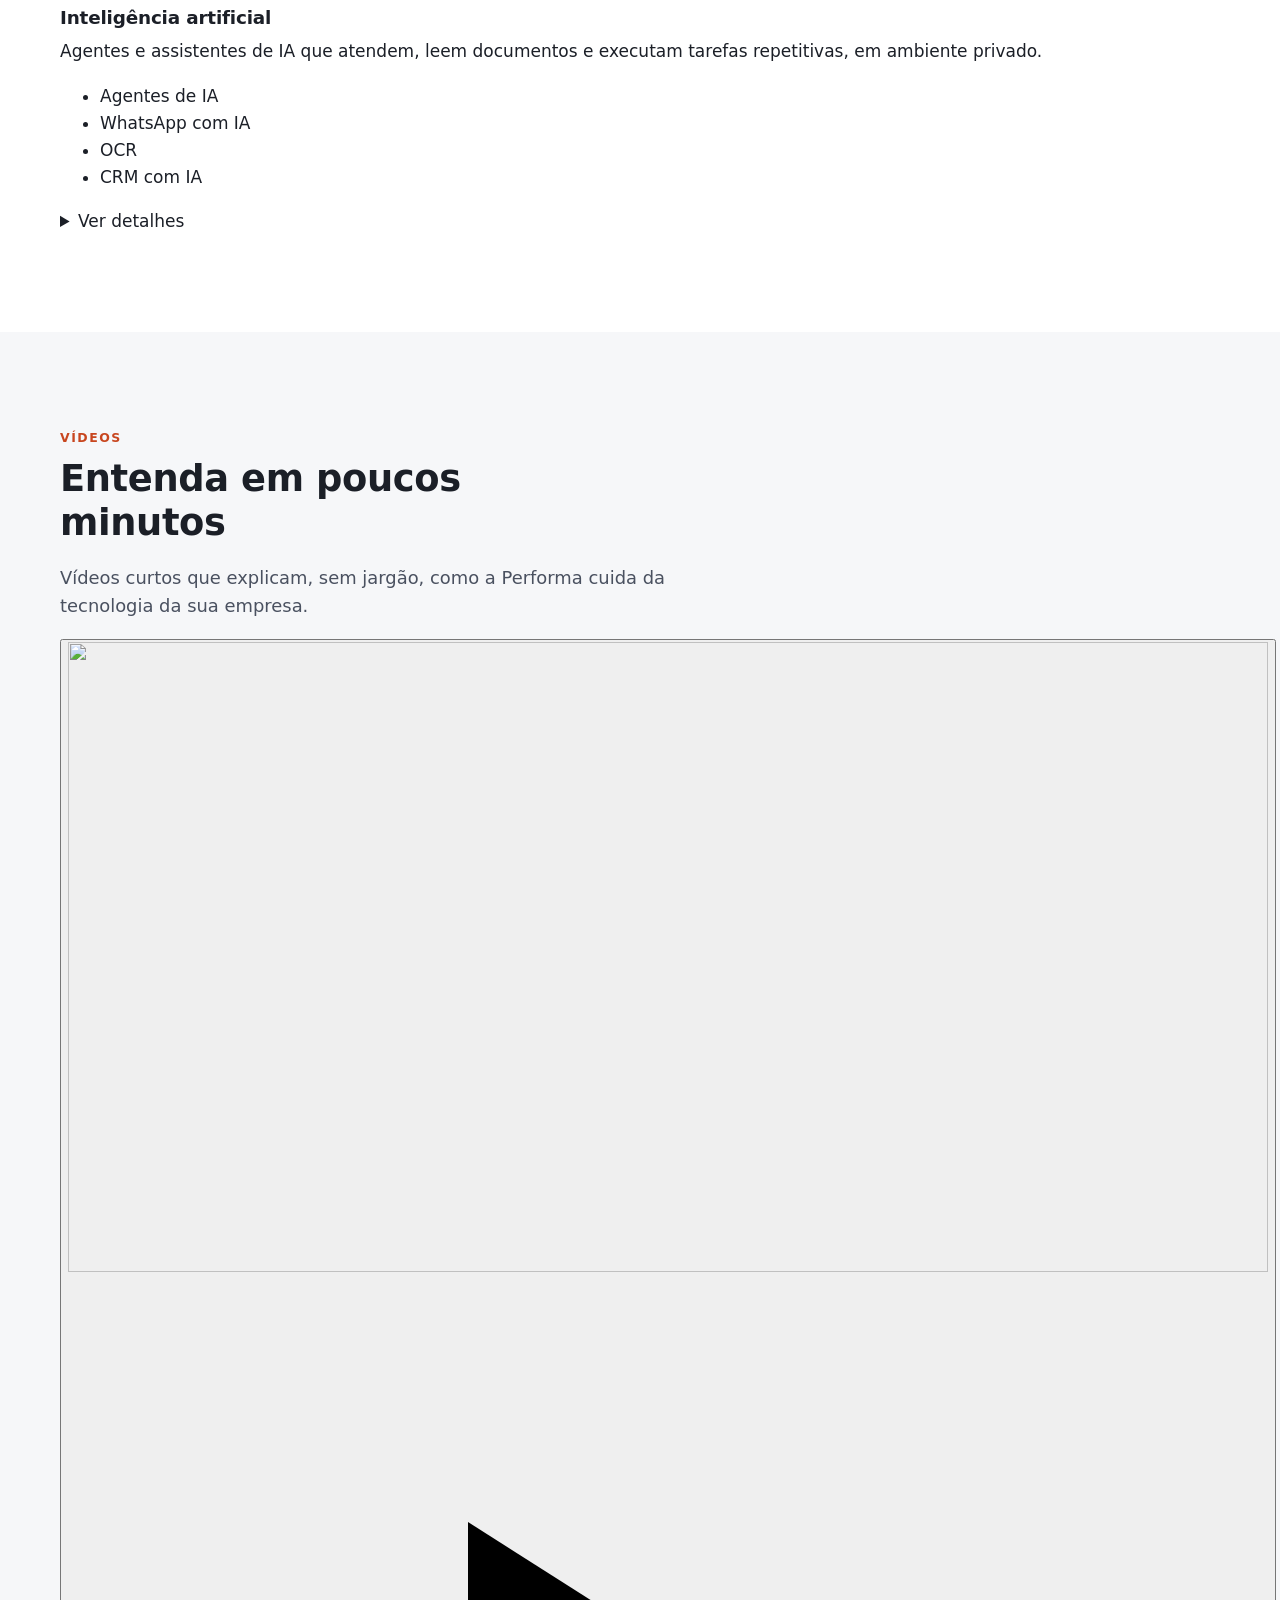
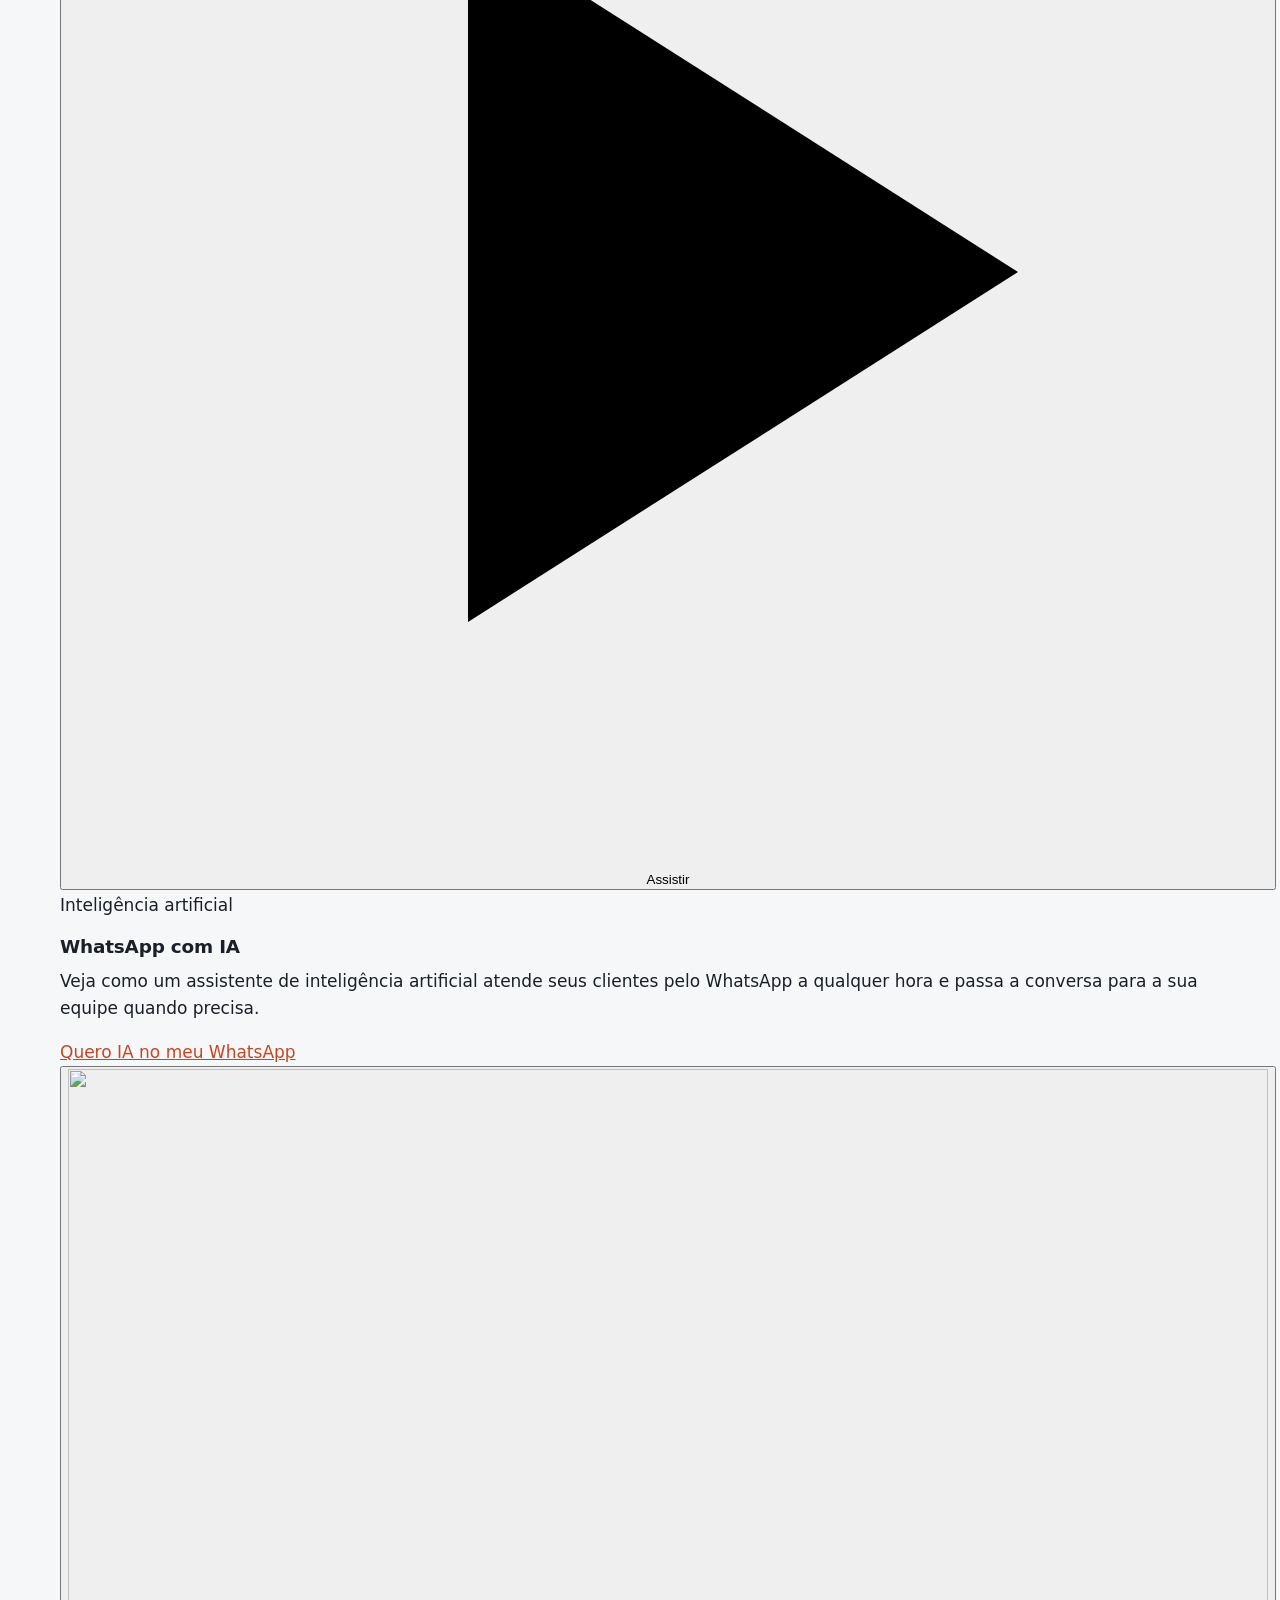
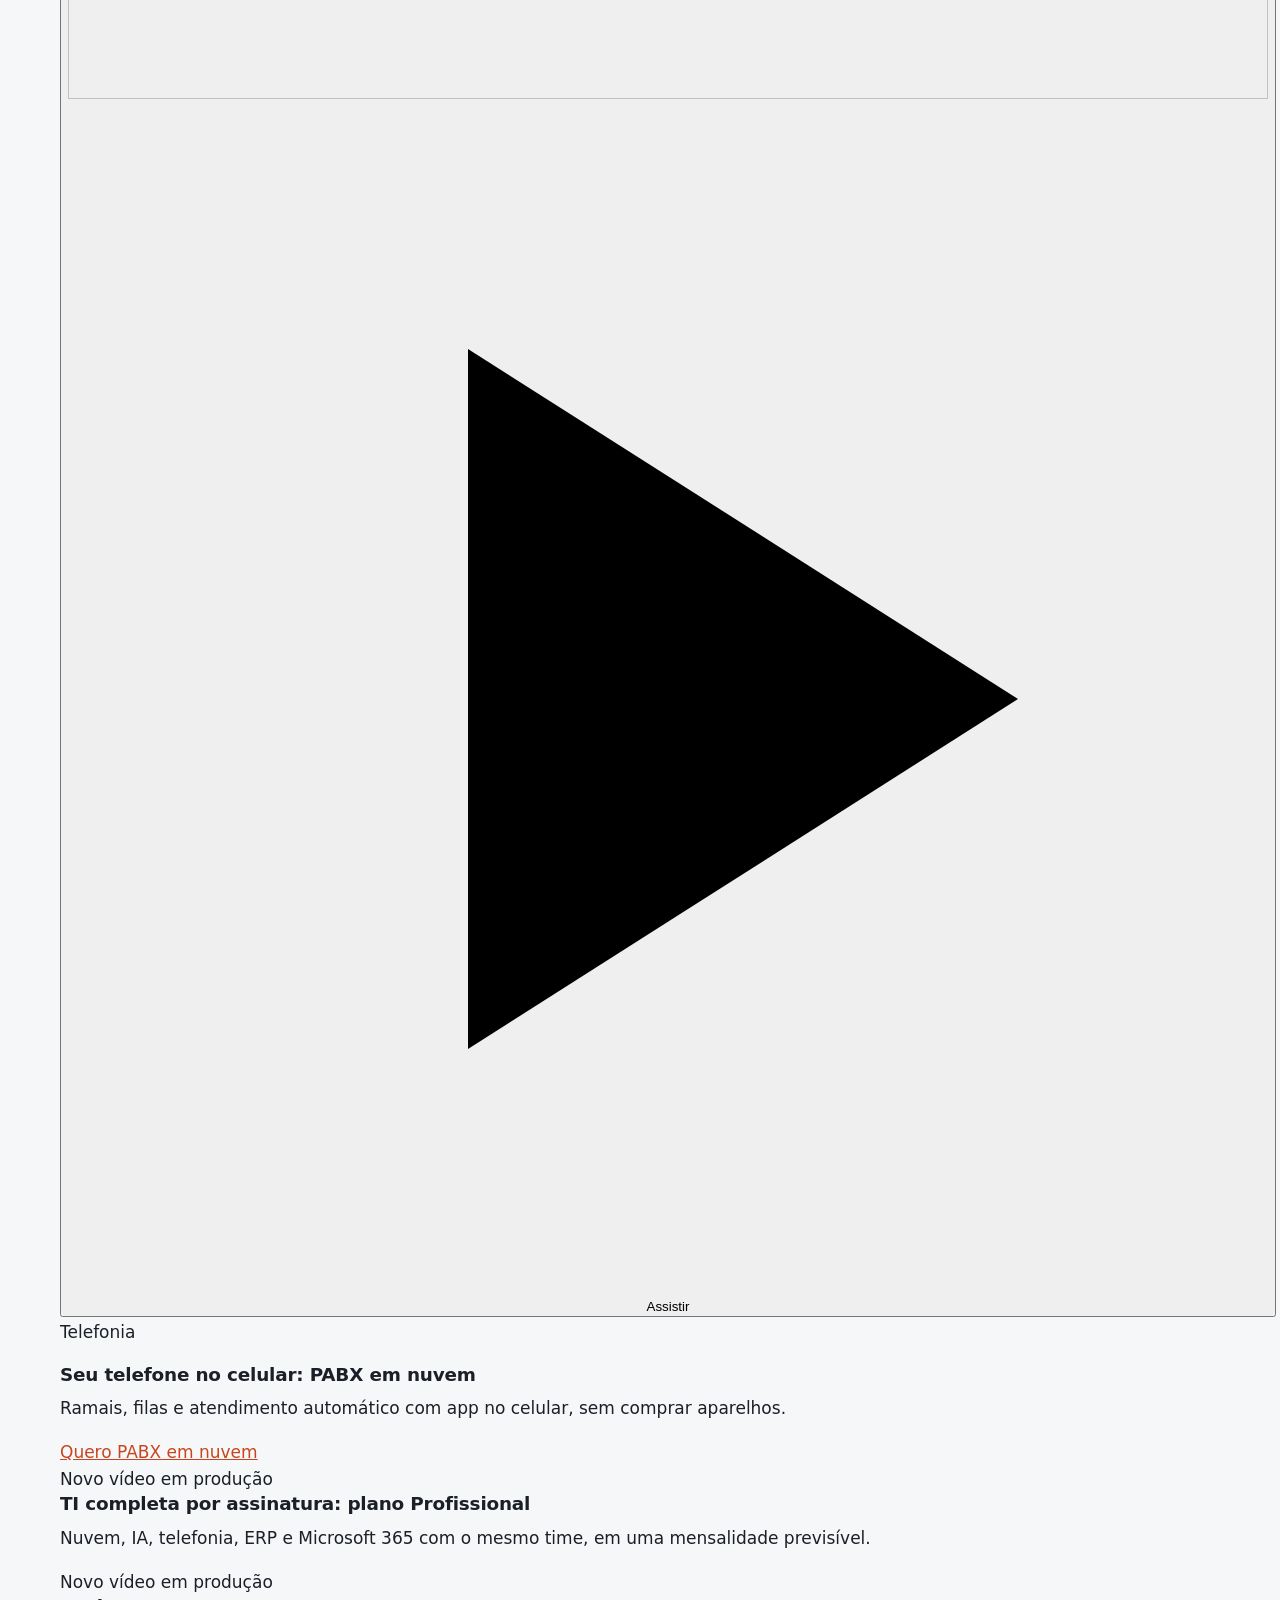
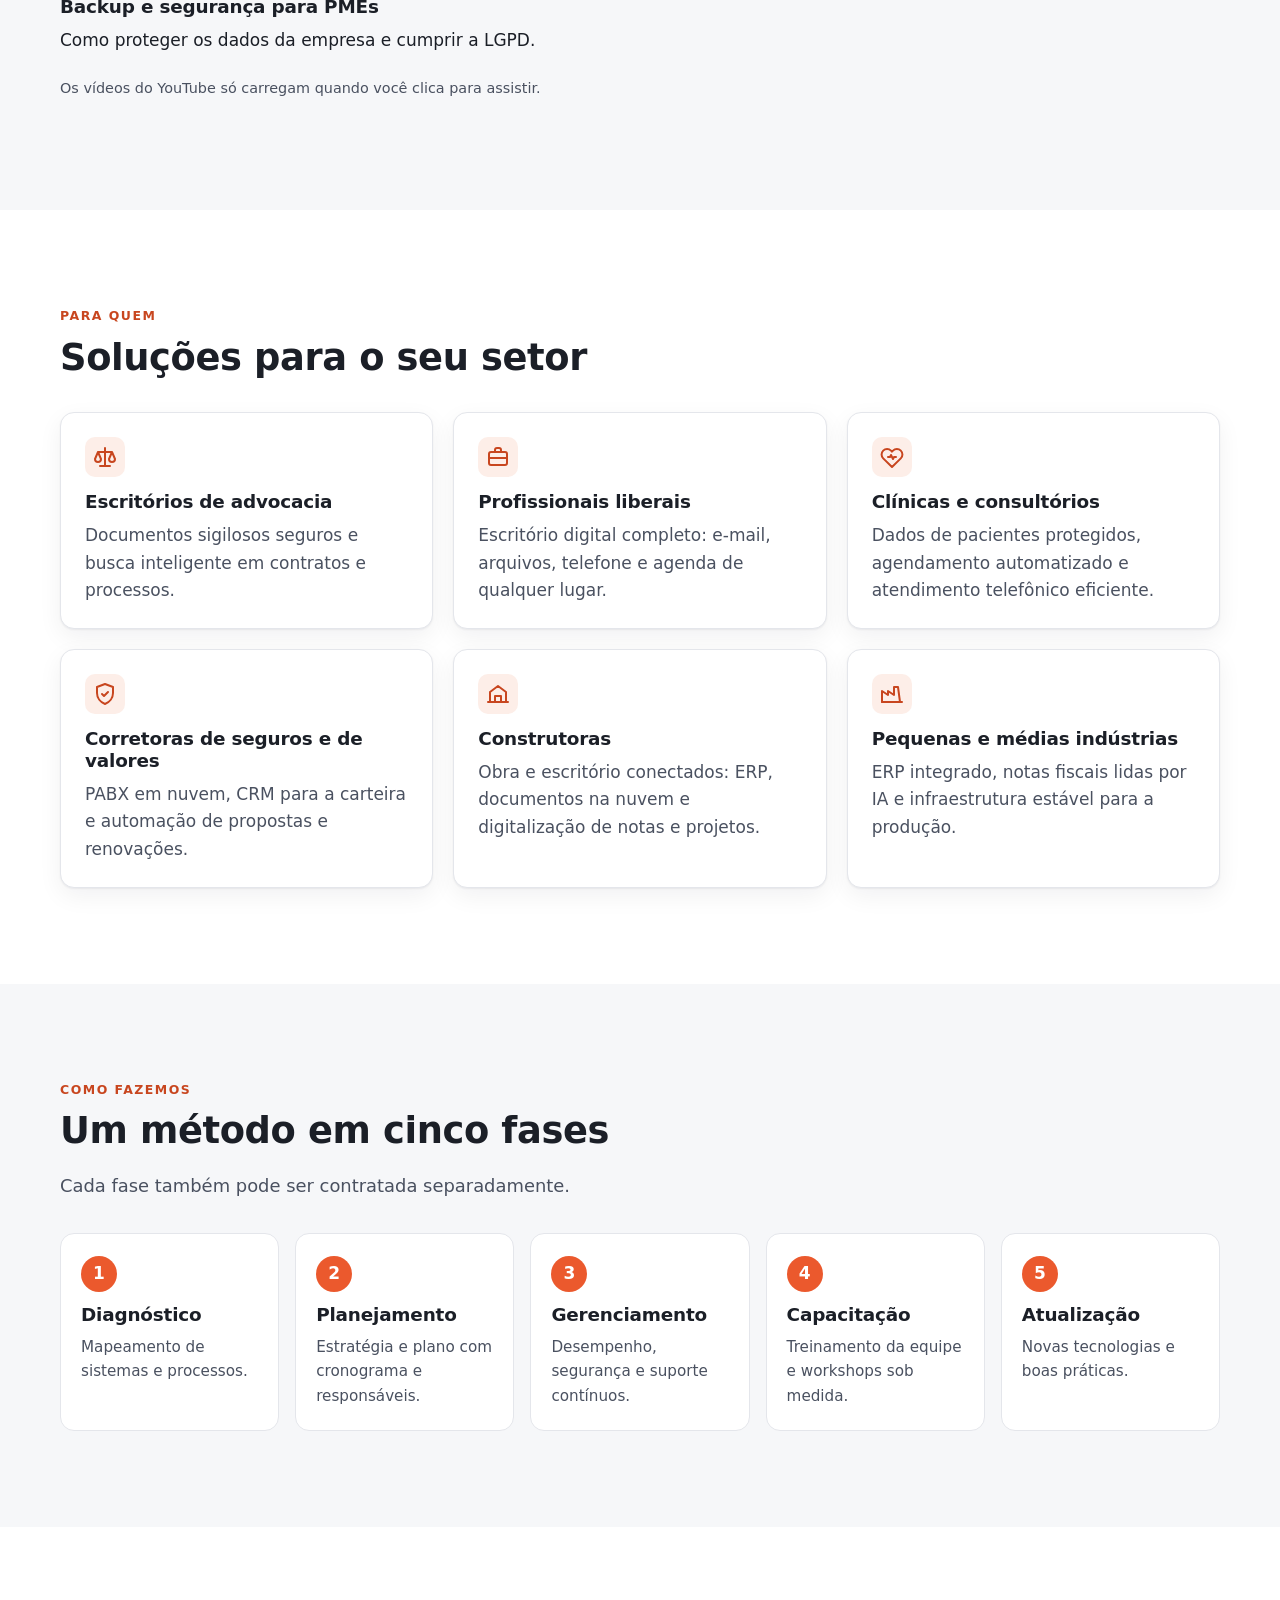
==== commit 0d6ea055: "Plano Profissional: quadro como vídeo em produção até o link do YouTube Co-Authored-By: Claude Opus " ====
--- a/public/index.html
+++ b/public/index.html
@@ -375,23 +375,10 @@
               <a class="link-arrow" href="#contato">Quero PABX em nuvem</a>
             </div>
           </article>
-          <!-- TODO: trocar ID_DO_VIDEO pelo id do YouTube do vídeo do plano Profissional antes de publicar. -->
-          <article class="video" data-youtube="ID_DO_VIDEO">
-            <div class="video__frame">
-              <button class="video__play" type="button" aria-label="Assistir: TI completa por assinatura, plano Profissional">
-                <span class="video__poster" aria-hidden="true">
-                  <img src="/assets/img/og-image.png" alt="" width="1200" height="630" loading="lazy">
-                </span>
-                <span class="video__icon" aria-hidden="true"><svg viewBox="0 0 24 24"><path d="M8 5v14l11-7z"/></svg></span>
-                <span class="video__time">Assistir</span>
-              </button>
-            </div>
-            <div class="video__body">
-              <p class="video__tag">Planos</p>
-              <h3>TI completa por assinatura: plano Profissional</h3>
-              <p>Nuvem, IA, telefonia, ERP e Microsoft 365 com o mesmo time, em uma mensalidade previsível.</p>
-              <a class="link-arrow" href="#contato" data-plano="Profissional">Quero o plano Profissional</a>
-            </div>
+          <!-- Quando o vídeo do plano Profissional estiver no YouTube, troque este quadro por um <article class="video" data-youtube="ID"> como o do PABX acima. -->
+          <article class="video video--soon" aria-label="Próximo vídeo, em produção">
+            <div class="video__frame"><span class="video__soon">Novo vídeo em produção</span></div>
+            <div class="video__body"><h3>TI completa por assinatura: plano Profissional</h3><p>Nuvem, IA, telefonia, ERP e Microsoft 365 com o mesmo time, em uma mensalidade previsível.</p></div>
           </article>
           <article class="video video--soon" aria-label="Próximo vídeo, em produção">
             <div class="video__frame"><span class="video__soon">Novo vídeo em produção</span></div>
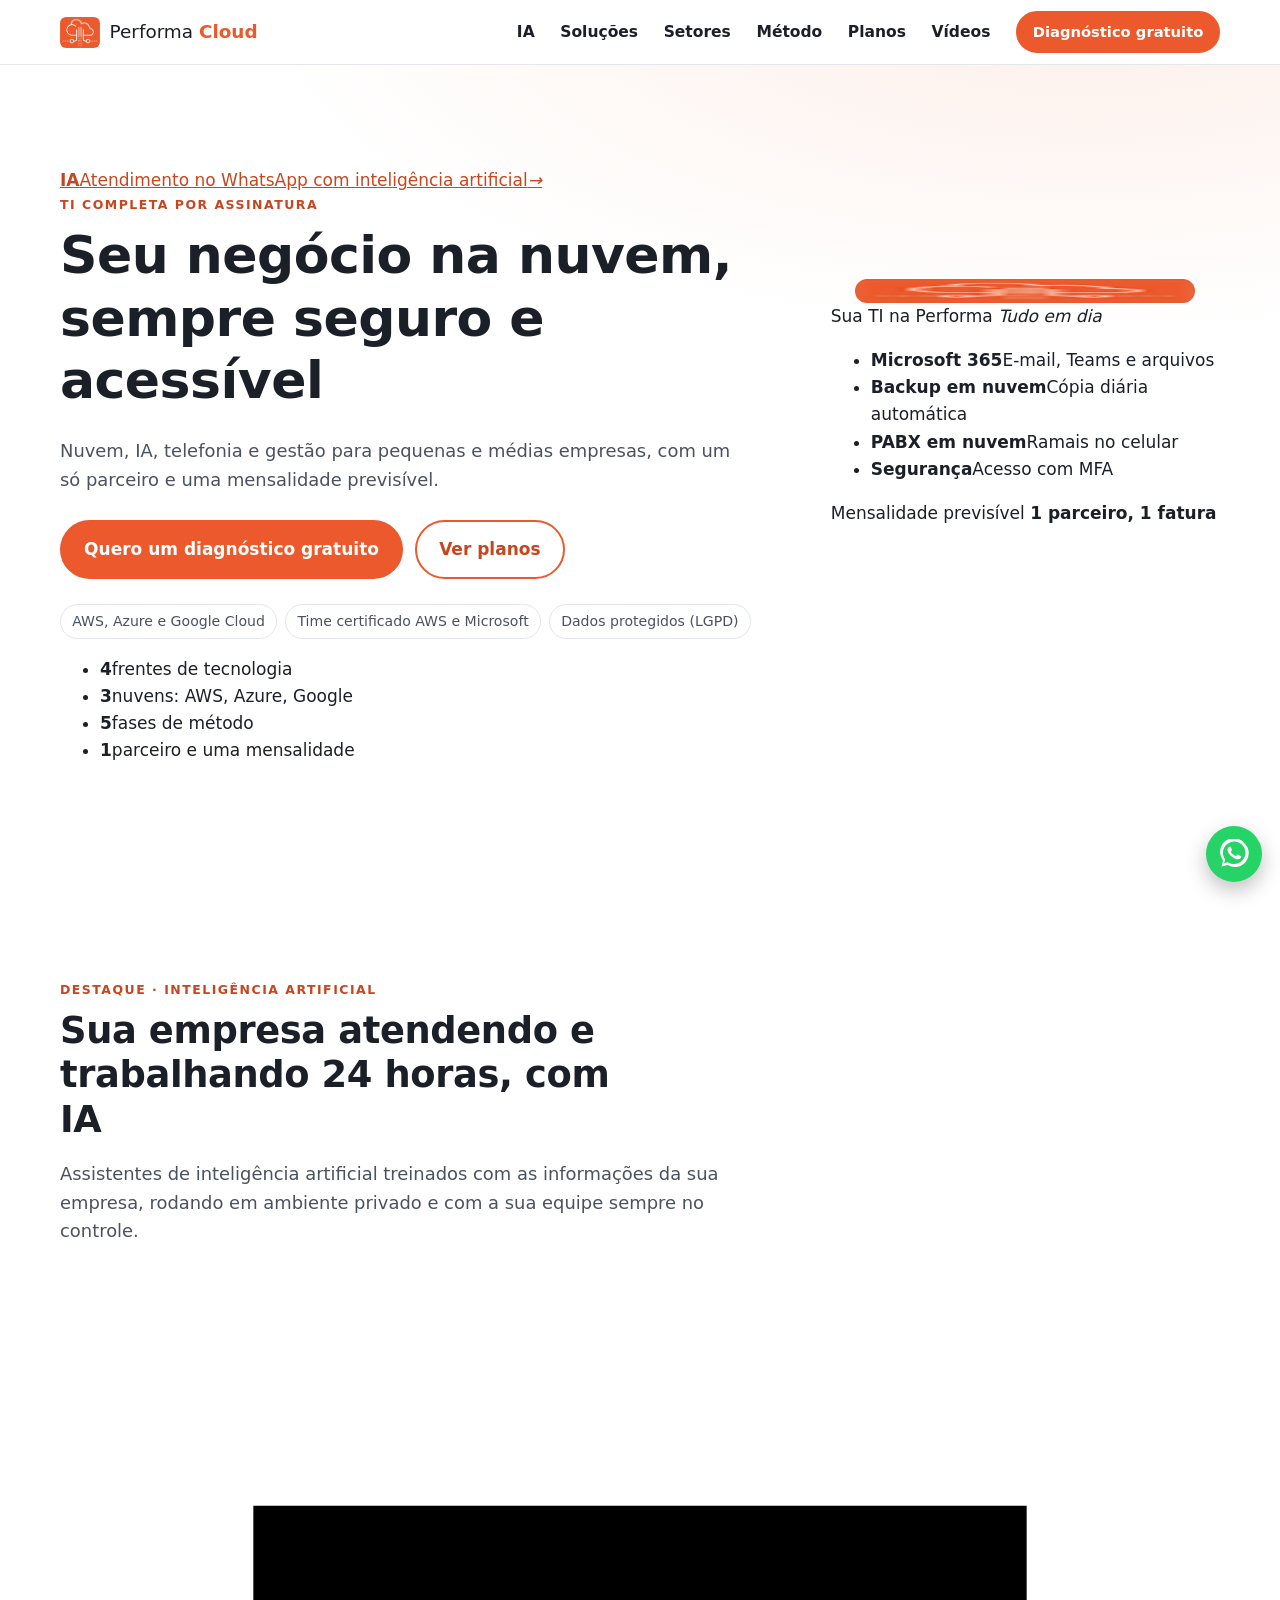
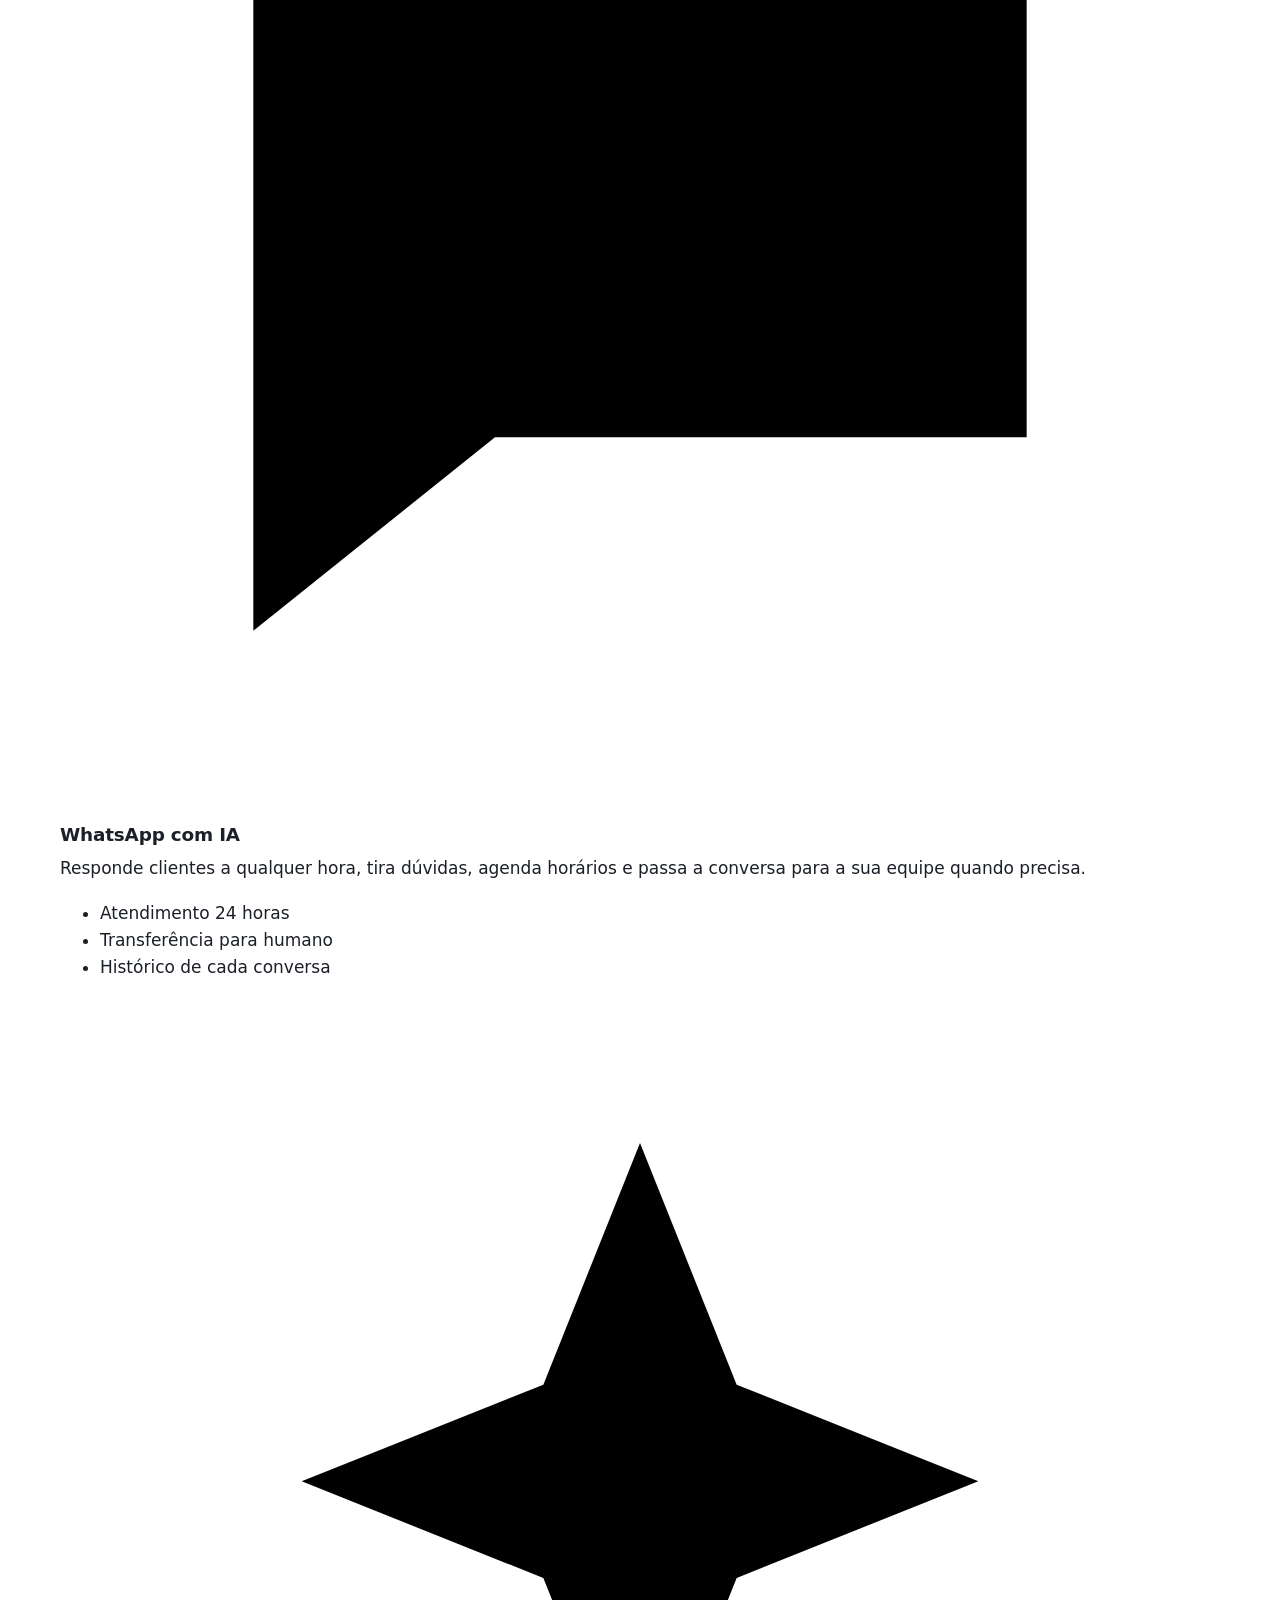
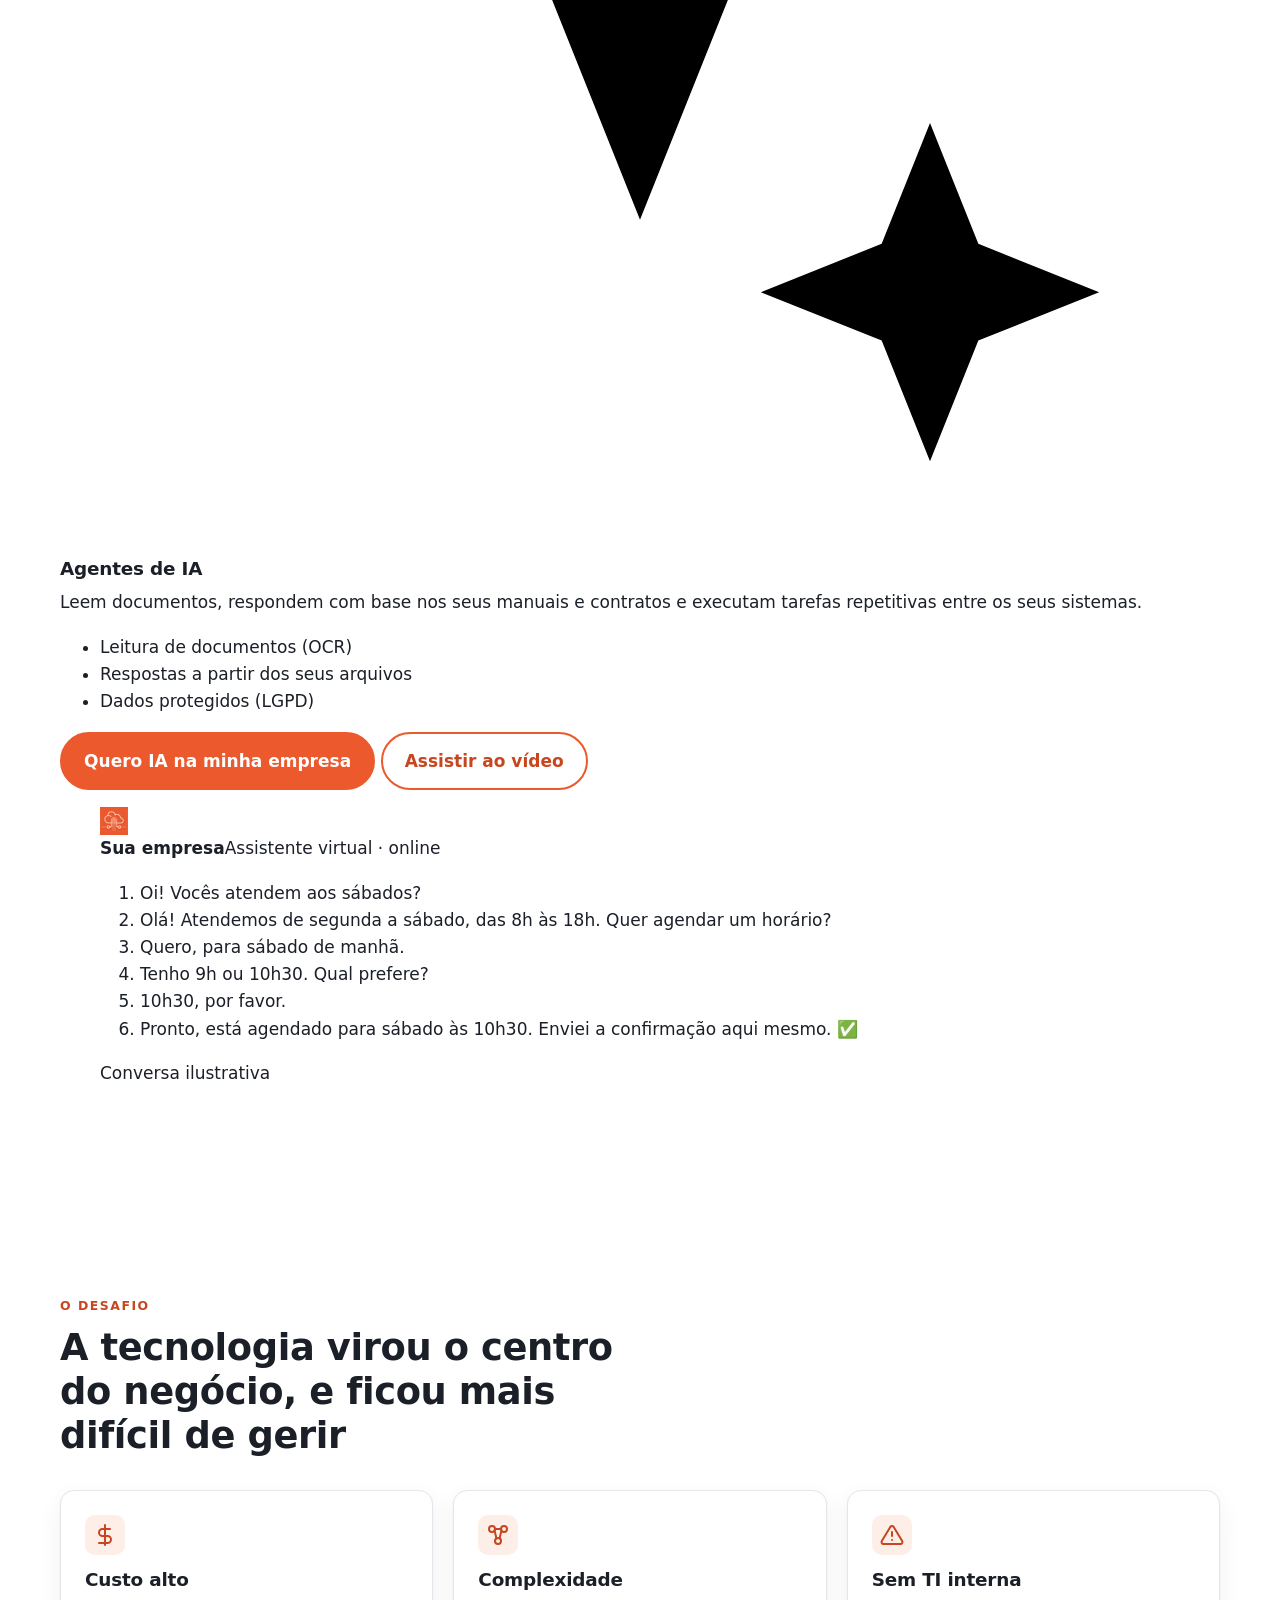
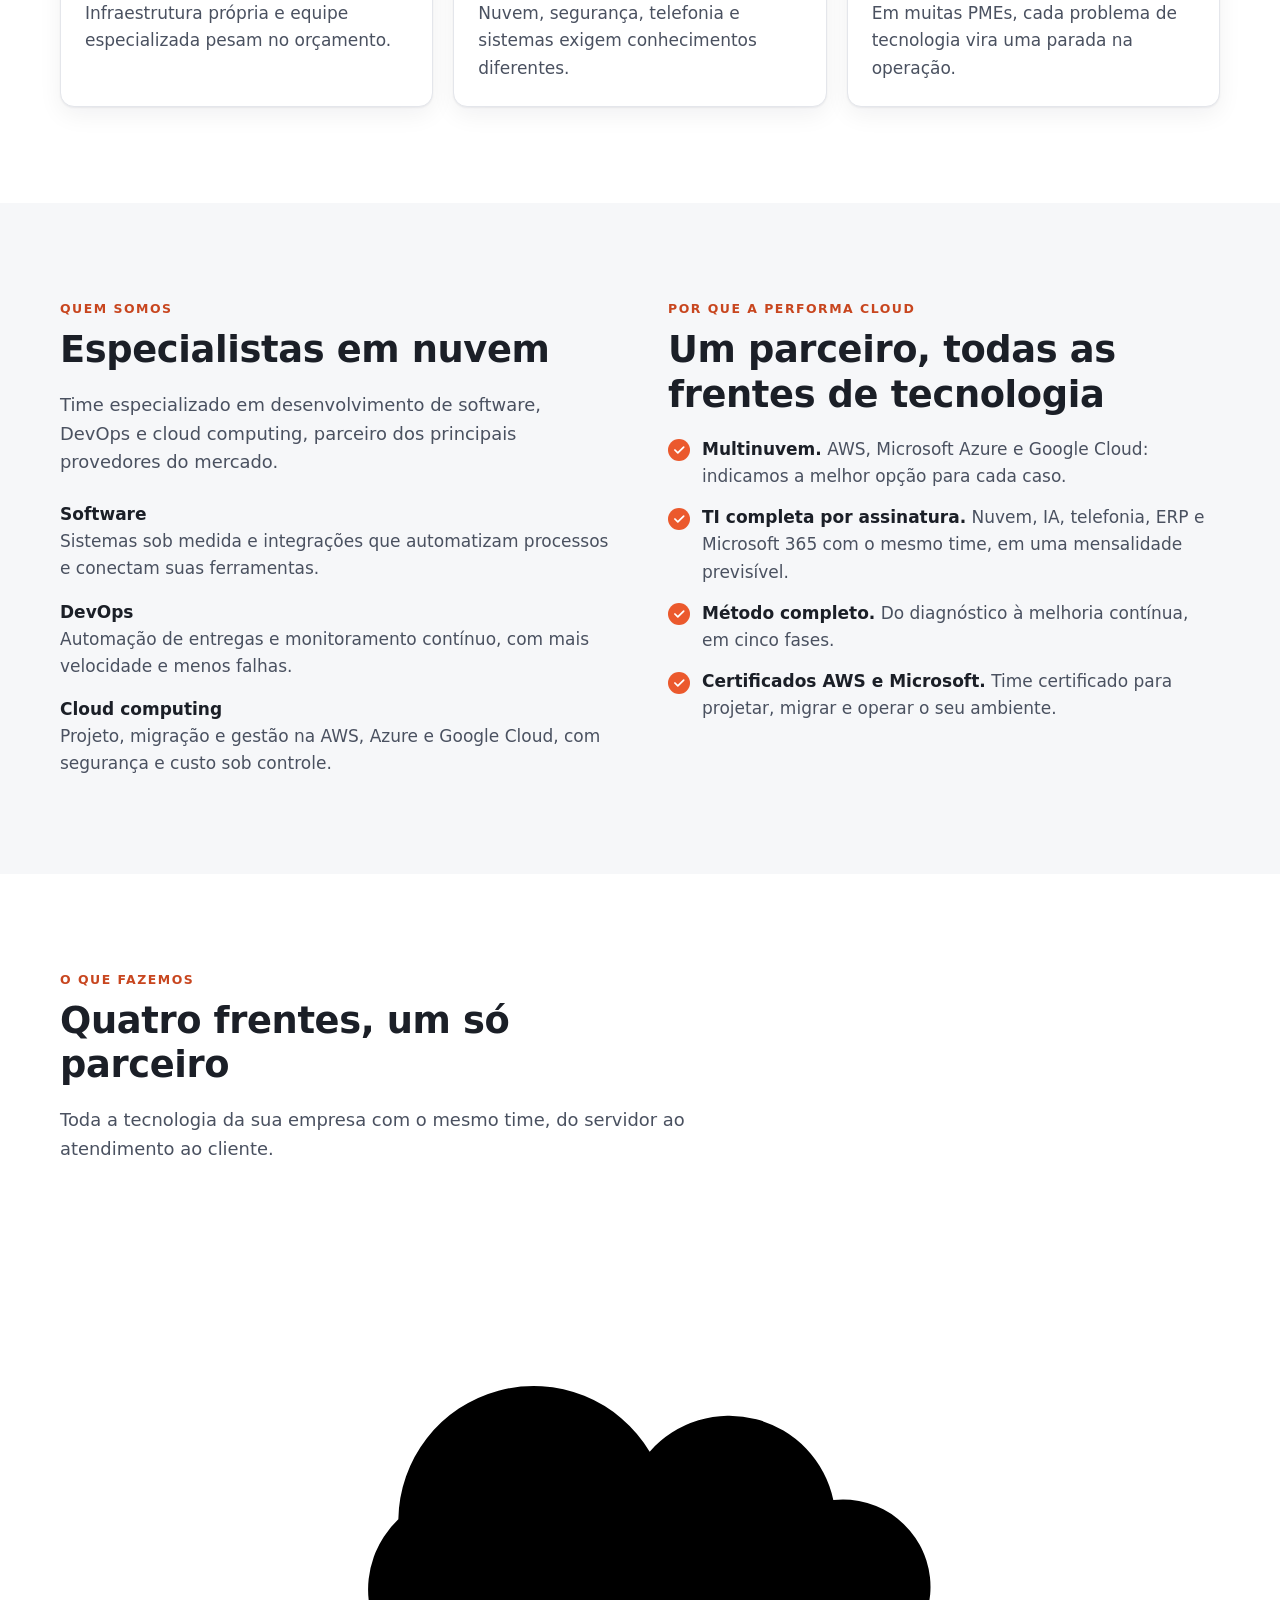
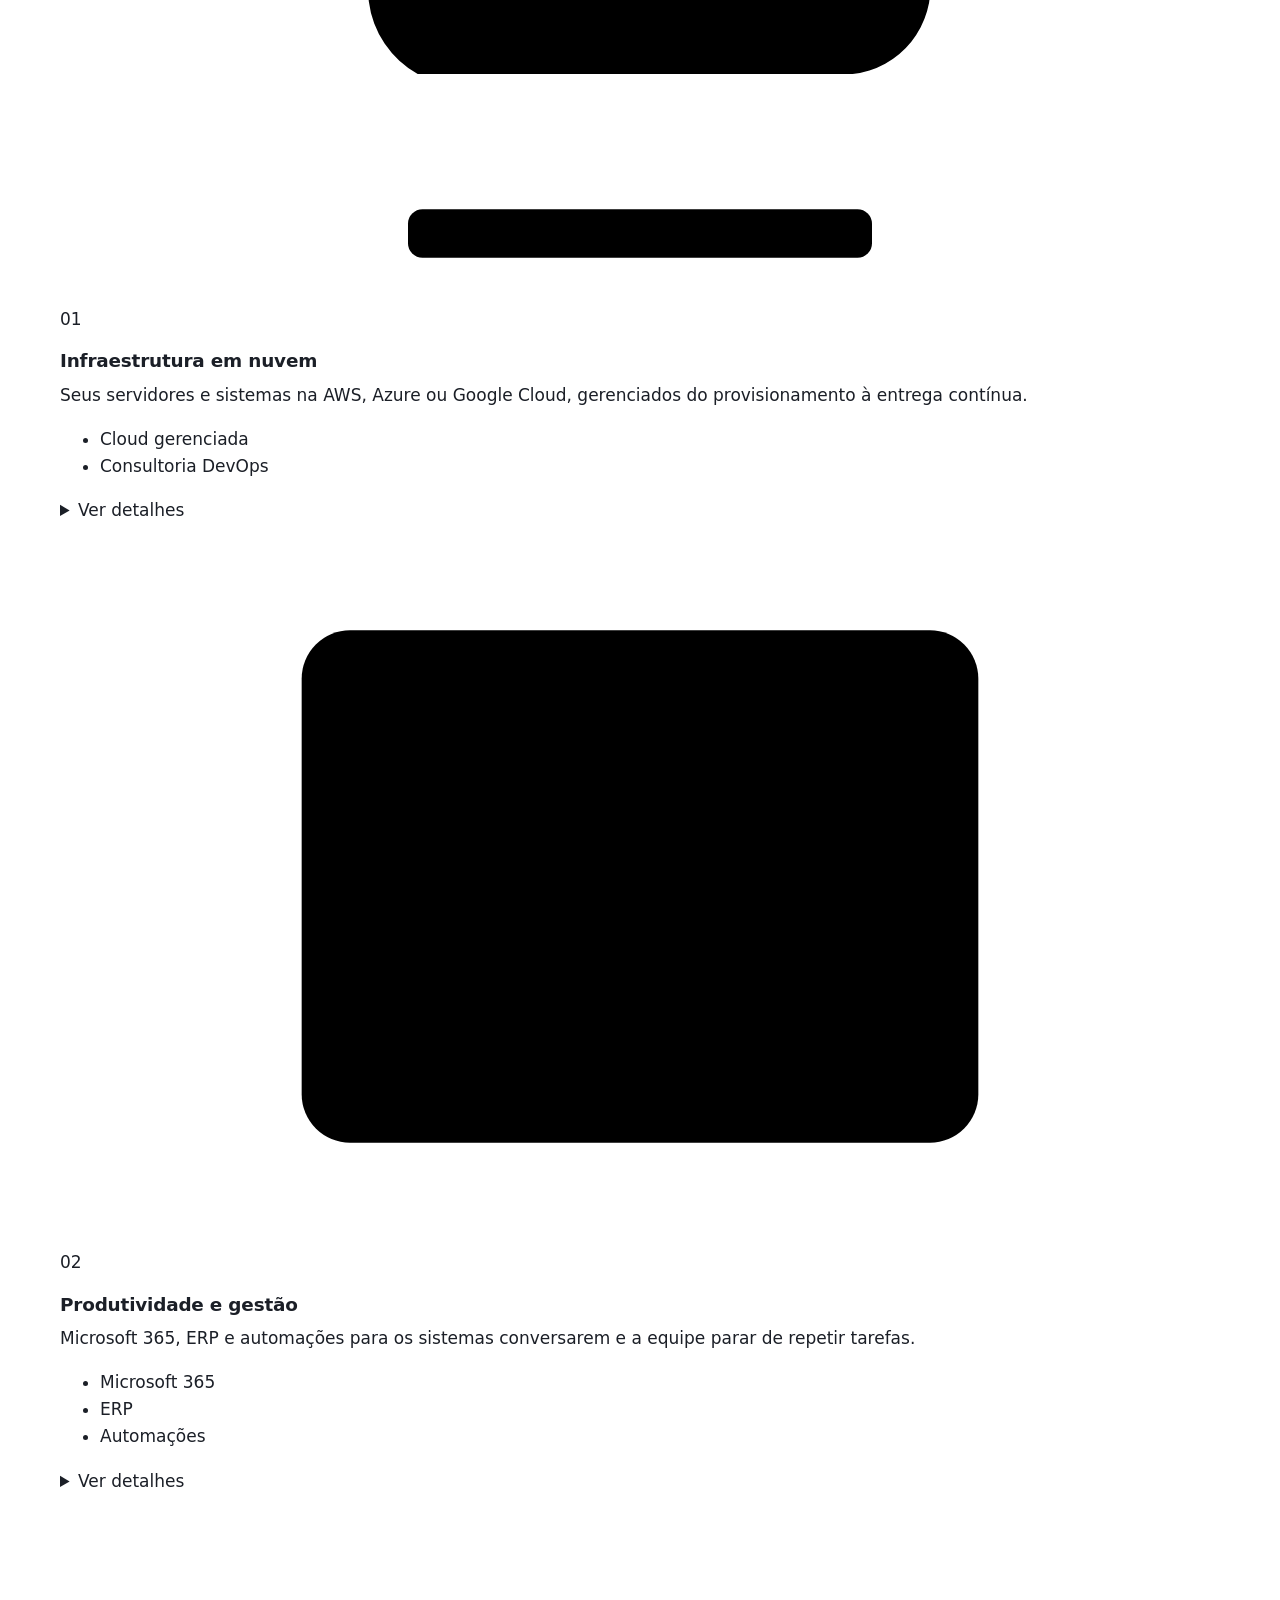
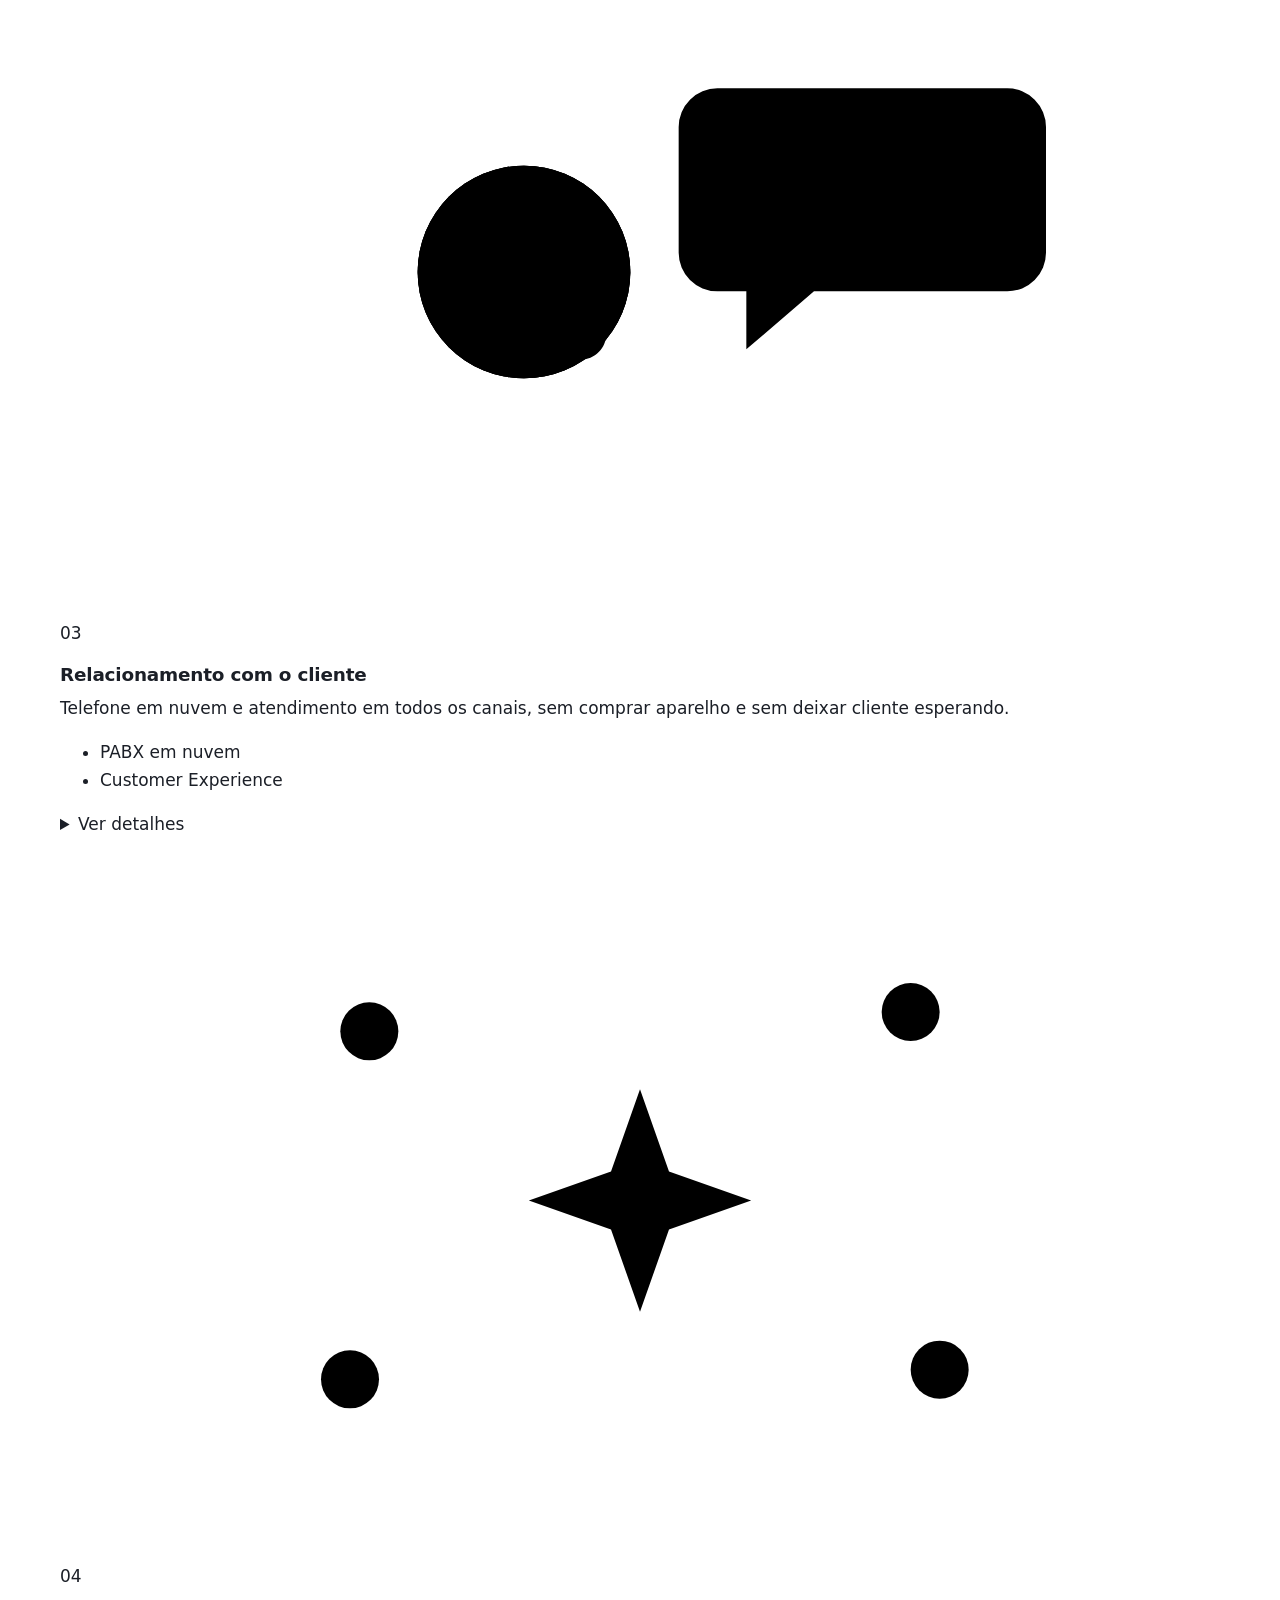
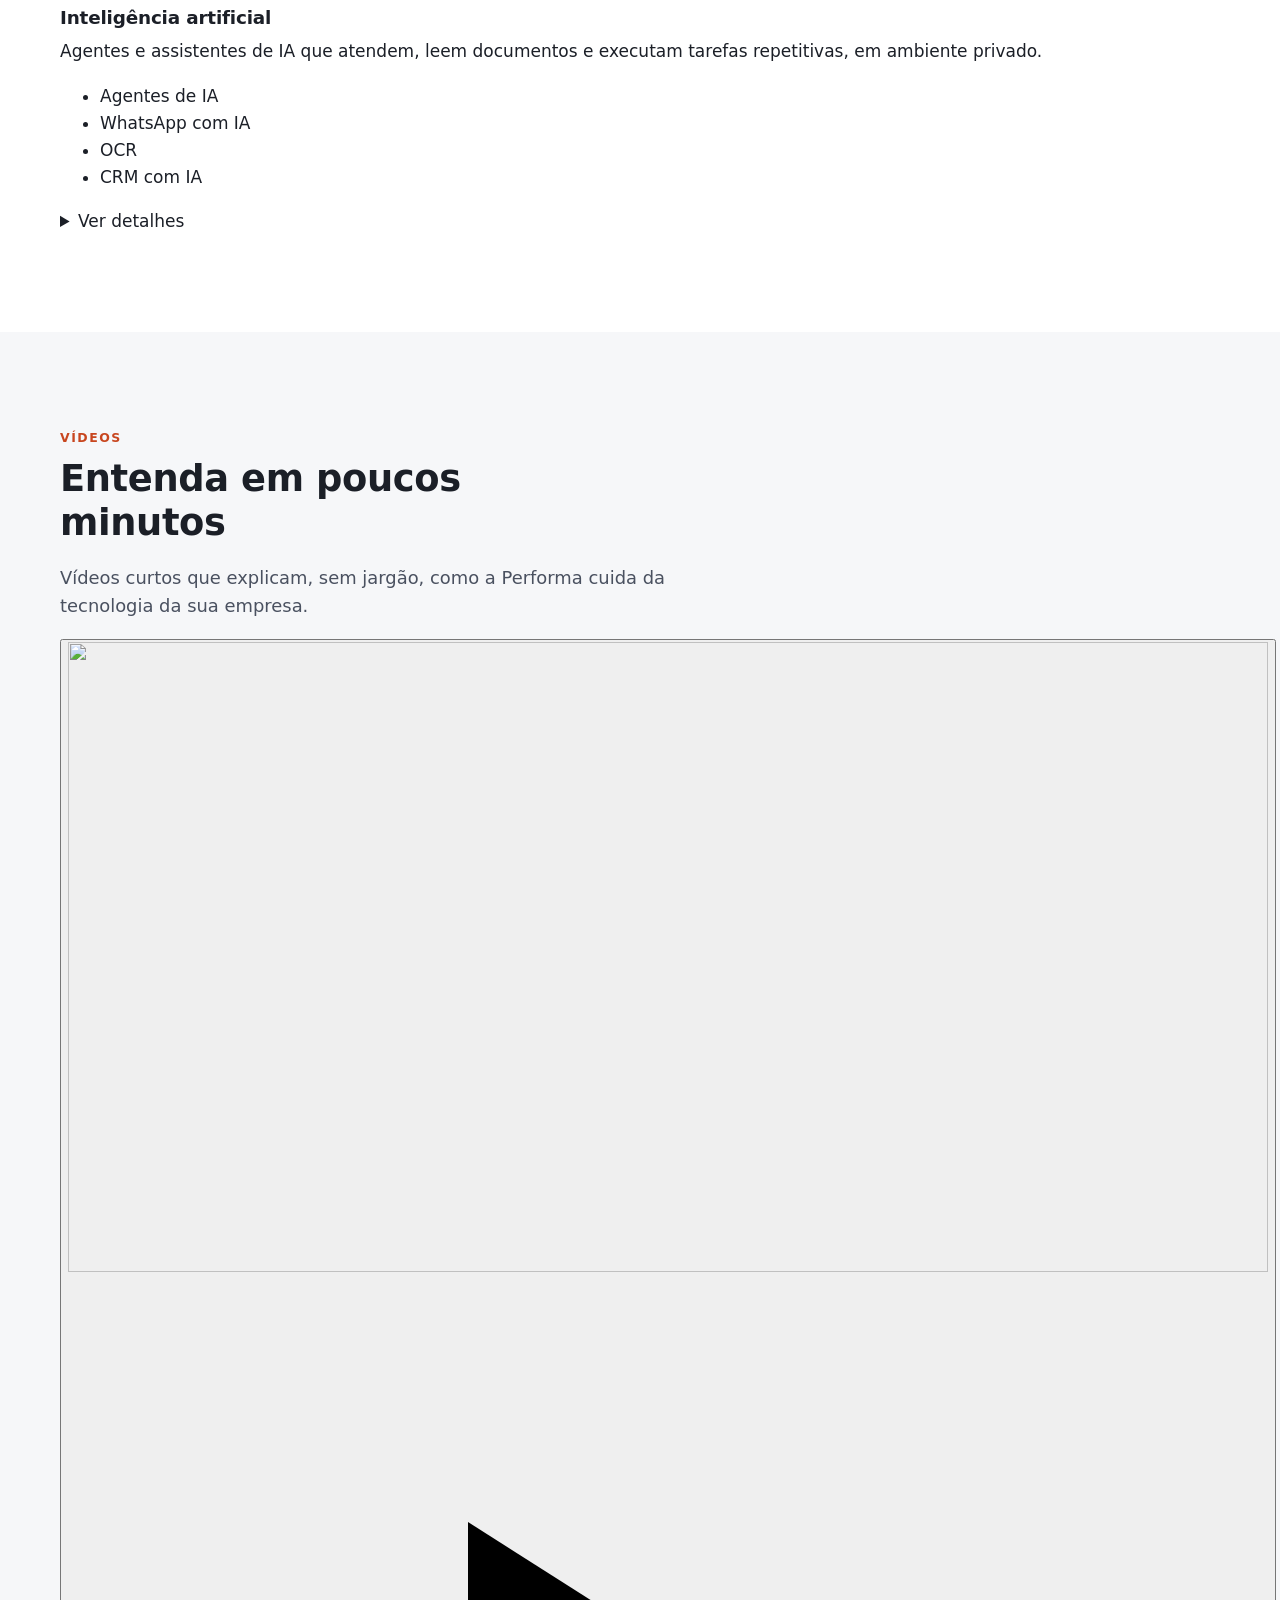
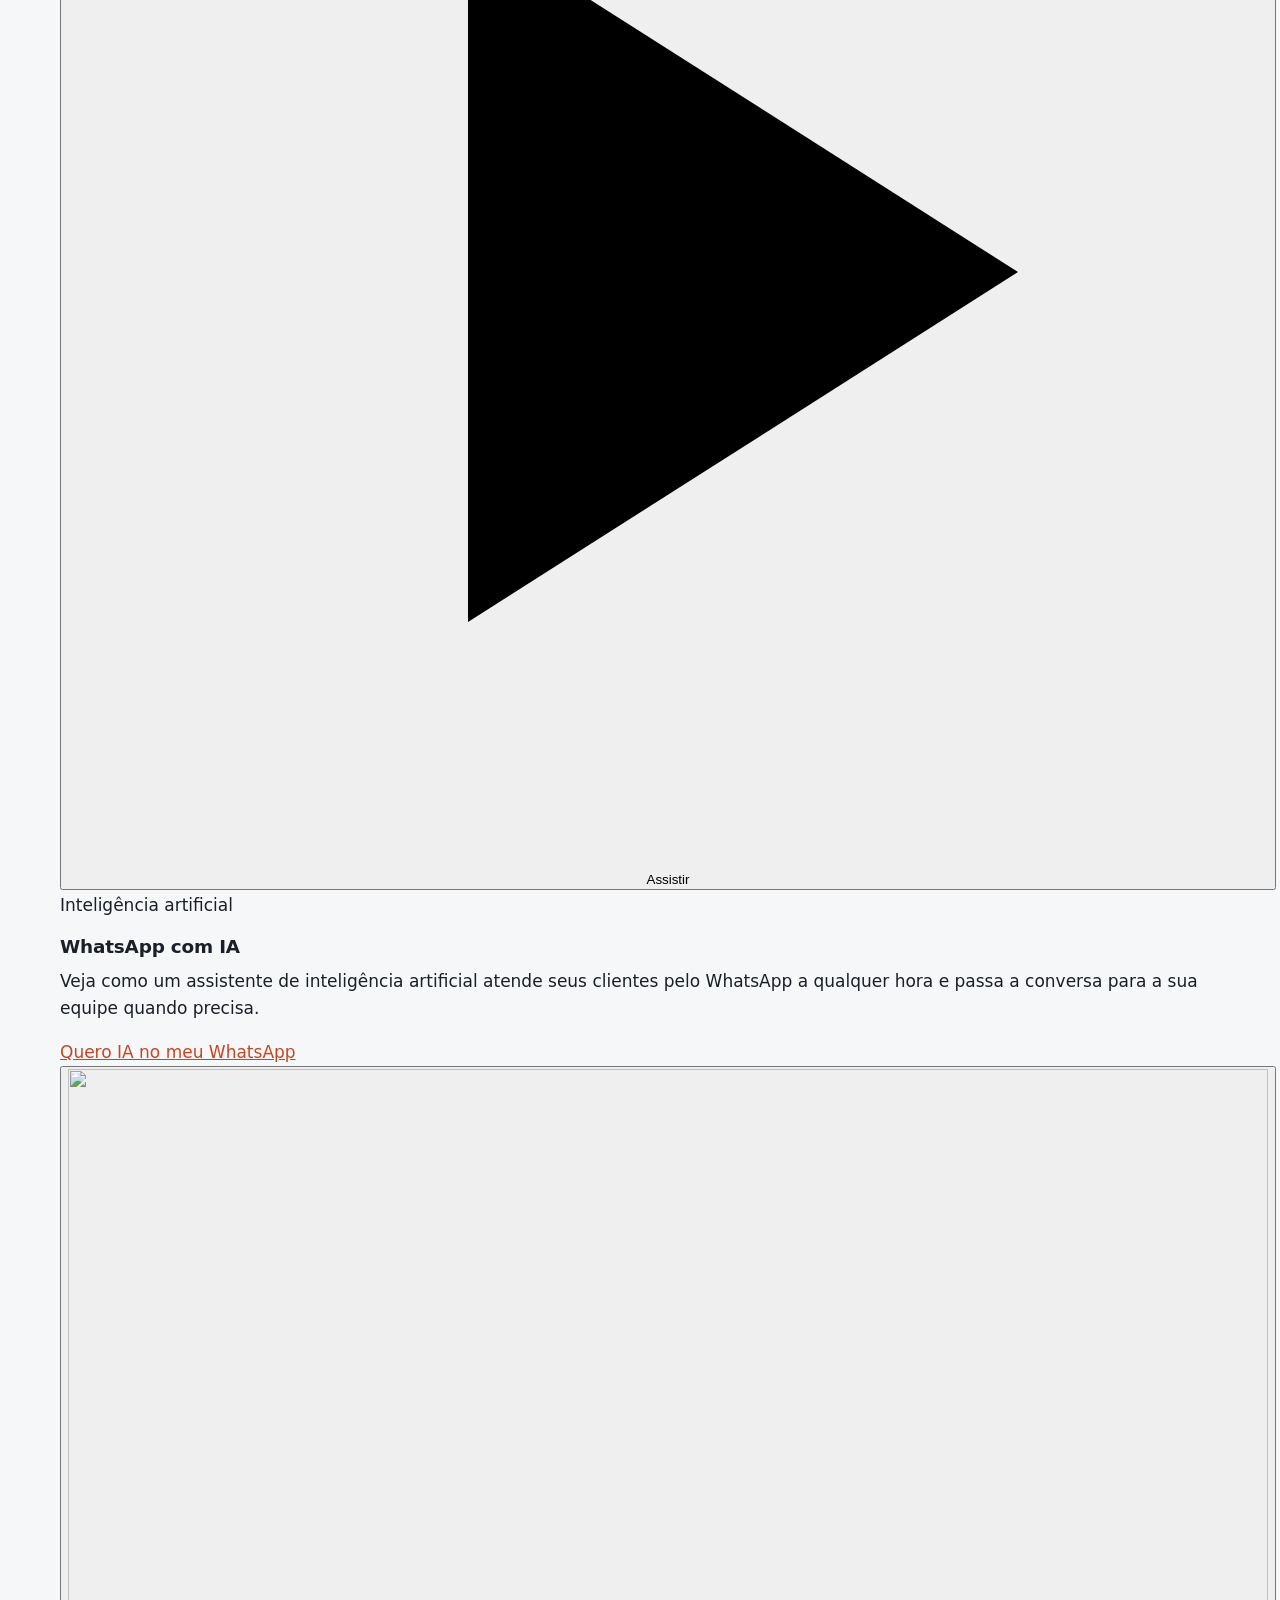
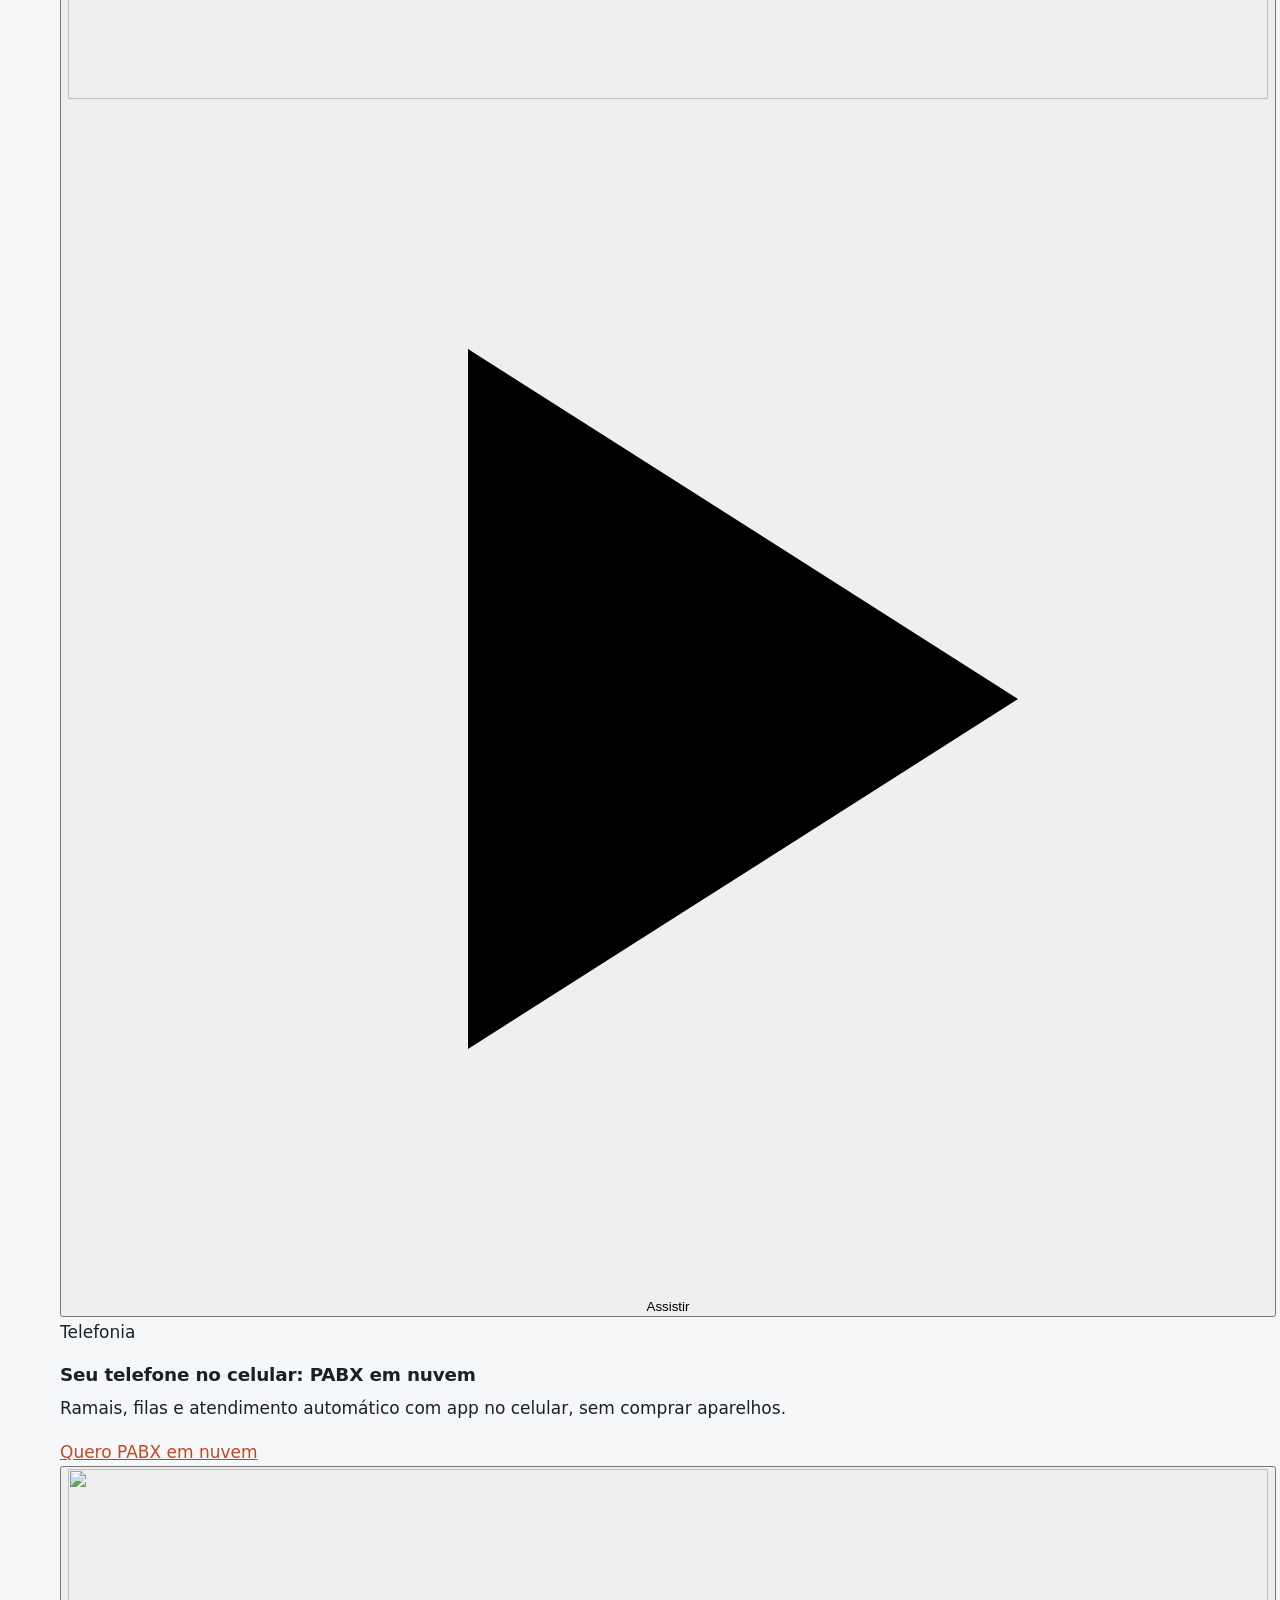
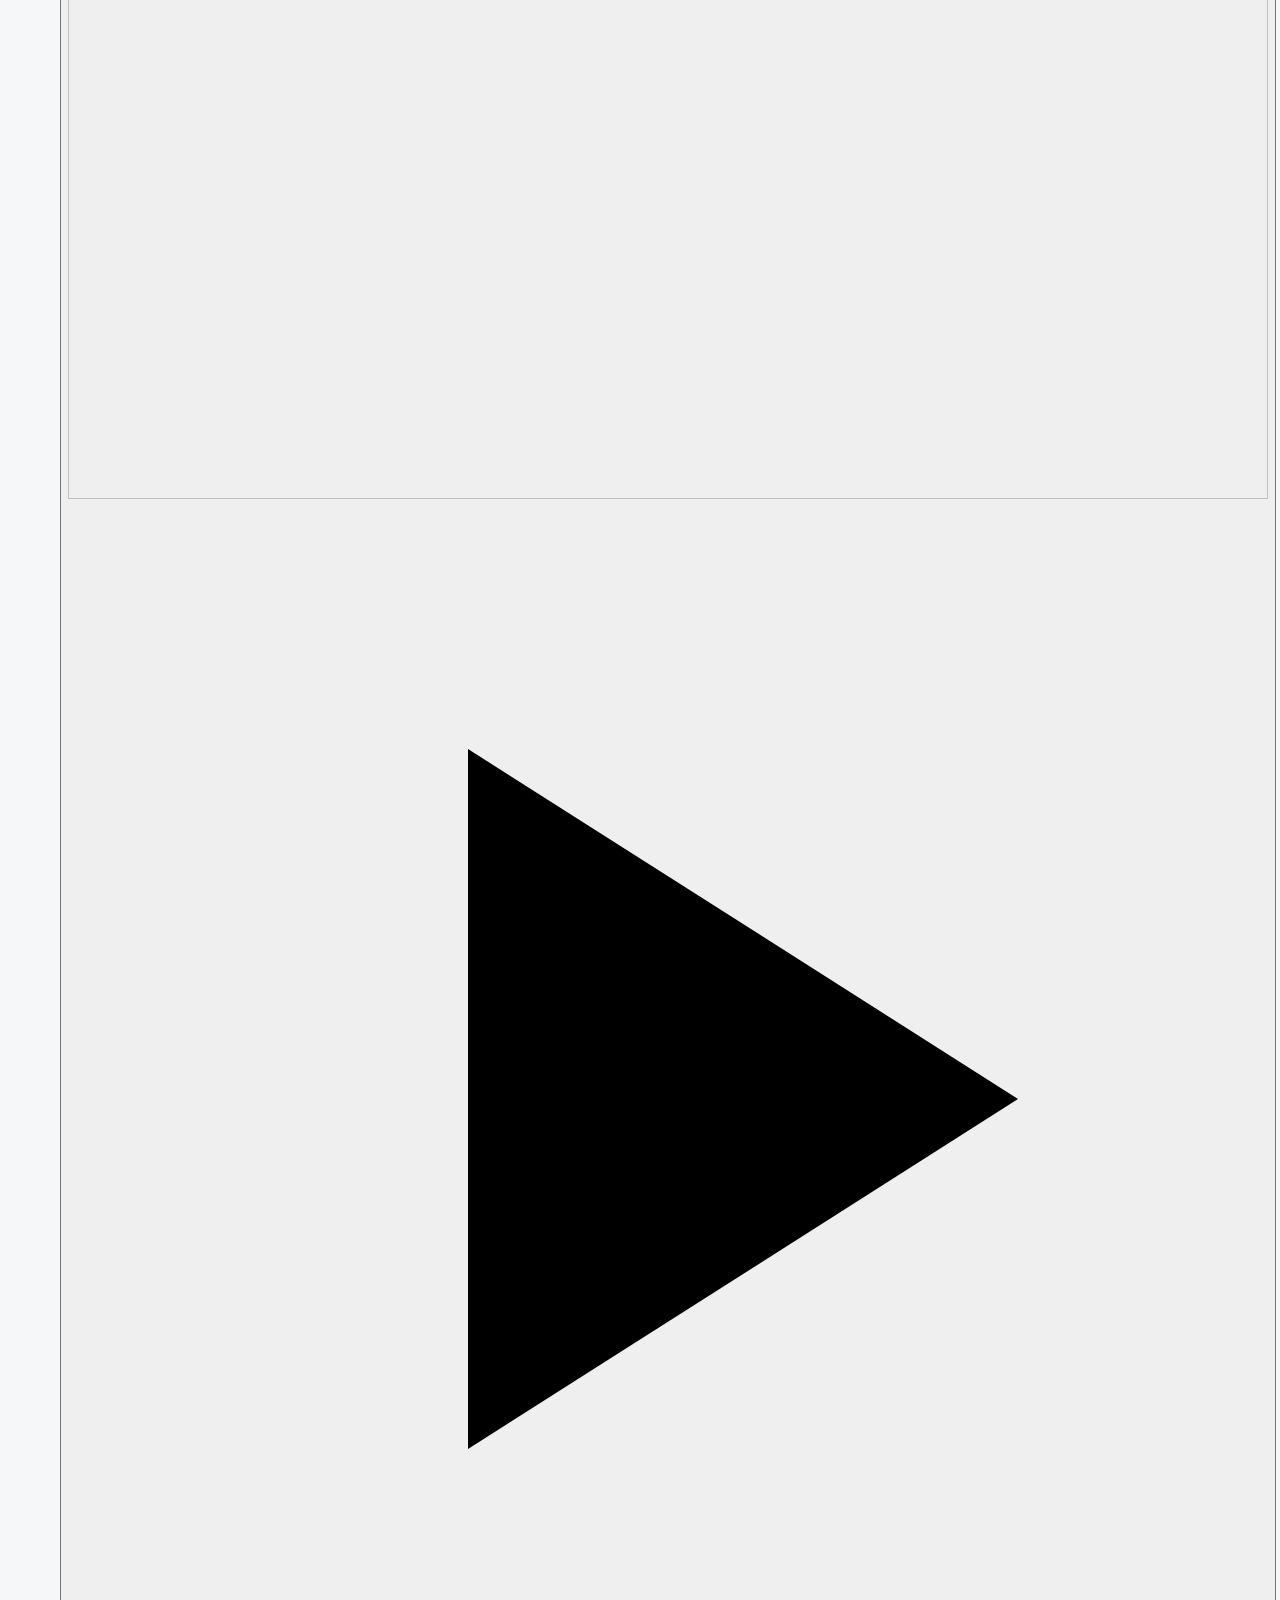
==== commit d2704129: "Vídeo do plano Profissional (TI completa por assinatura) na seção de vídeos (qCdKKqUYMa0) Co-Authore" ====
--- a/public/index.html
+++ b/public/index.html
@@ -375,10 +375,22 @@
               <a class="link-arrow" href="#contato">Quero PABX em nuvem</a>
             </div>
           </article>
-          <!-- Quando o vídeo do plano Profissional estiver no YouTube, troque este quadro por um <article class="video" data-youtube="ID"> como o do PABX acima. -->
-          <article class="video video--soon" aria-label="Próximo vídeo, em produção">
-            <div class="video__frame"><span class="video__soon">Novo vídeo em produção</span></div>
-            <div class="video__body"><h3>TI completa por assinatura: plano Profissional</h3><p>Nuvem, IA, telefonia, ERP e Microsoft 365 com o mesmo time, em uma mensalidade previsível.</p></div>
+          <article class="video" data-youtube="qCdKKqUYMa0">
+            <div class="video__frame">
+              <button class="video__play" type="button" aria-label="Assistir: TI completa por assinatura, plano Profissional">
+                <span class="video__poster" aria-hidden="true">
+                  <img src="/assets/img/og-image.png" alt="" width="1200" height="630" loading="lazy">
+                </span>
+                <span class="video__icon" aria-hidden="true"><svg viewBox="0 0 24 24"><path d="M8 5v14l11-7z"/></svg></span>
+                <span class="video__time">Assistir</span>
+              </button>
+            </div>
+            <div class="video__body">
+              <p class="video__tag">Planos</p>
+              <h3>TI completa por assinatura: plano Profissional</h3>
+              <p>Nuvem, e-mail, backup, segurança, telefone e suporte com o mesmo time, em uma mensalidade previsível.</p>
+              <a class="link-arrow" href="#contato" data-plano="Profissional">Quero o plano Profissional</a>
+            </div>
           </article>
           <article class="video video--soon" aria-label="Próximo vídeo, em produção">
             <div class="video__frame"><span class="video__soon">Novo vídeo em produção</span></div>
